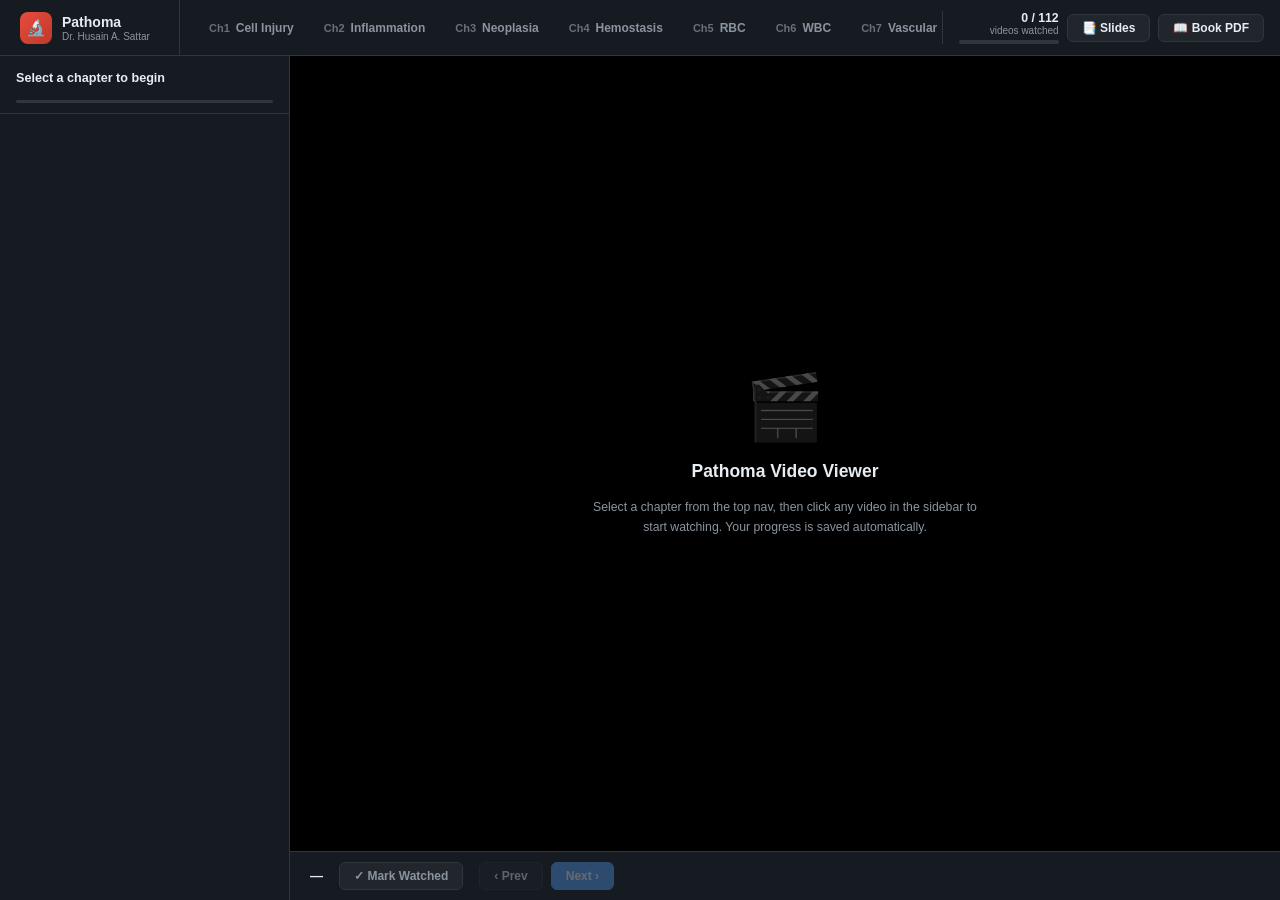
==== pathoma/index.html @ 15c4e1b8 "Add Pathoma video viewer, nav link, and full README rewrite pathoma/index.html (new): - Self-contain" ====
<!DOCTYPE html>
<html lang="en">
<head>
  <meta charset="UTF-8" />
  <meta name="viewport" content="width=device-width, initial-scale=1.0" />
  <title>Pathoma — Video Viewer</title>
  <style>
    :root {
      --bg:        #0d1117;
      --surface:   #161b22;
      --surface2:  #1c2330;
      --surface3:  #21262d;
      --border:    #30363d;
      --text:      #e6edf3;
      --muted:     #8b949e;
      --accent:    #58a6ff;
      --accent2:   #79c0ff;
      --green:     #3fb950;
      --warn:      #d29922;
      --red:       #f85149;
      --radius:    8px;
      --nav-h:     56px;
      --sidebar-w: 290px;
    }

    *, *::before, *::after { box-sizing: border-box; margin: 0; padding: 0; }
    html, body { height: 100%; background: var(--bg); color: var(--text);
      font-family: -apple-system, BlinkMacSystemFont, 'Segoe UI', sans-serif; font-size: 14px; overflow: hidden; }

    /* ── TOP NAV ──────────────────────────────────────────────────── */
    #top-nav {
      position: fixed; top: 0; left: 0; right: 0; height: var(--nav-h);
      background: var(--surface); border-bottom: 1px solid var(--border);
      display: flex; align-items: center; gap: 0; z-index: 100;
    }
    .nav-brand {
      display: flex; align-items: center; gap: 10px;
      padding: 0 20px; height: 100%; border-right: 1px solid var(--border);
      flex-shrink: 0; min-width: 180px;
    }
    .nav-brand-icon {
      width: 32px; height: 32px; border-radius: 8px;
      background: linear-gradient(135deg, #e74c3c, #c0392b);
      display: flex; align-items: center; justify-content: center; font-size: 16px;
    }
    .nav-brand-text { font-weight: 700; font-size: 1rem; color: var(--text); }
    .nav-brand-sub  { font-size: 10px; color: var(--muted); margin-top: 1px; }

    /* Chapter pills scroll area */
    .nav-chapters {
      flex: 1; display: flex; align-items: center; gap: 4px;
      overflow-x: auto; padding: 0 16px; height: 100%;
      scrollbar-width: none;
    }
    .nav-chapters::-webkit-scrollbar { display: none; }

    .ch-pill {
      display: flex; align-items: center; gap: 6px;
      padding: 5px 12px; border-radius: 6px; cursor: pointer;
      border: 1px solid transparent; white-space: nowrap; flex-shrink: 0;
      transition: background .15s, border-color .15s; background: transparent;
      color: var(--muted); font-size: 12px; font-weight: 600;
    }
    .ch-pill:hover { background: var(--surface3); color: var(--text); }
    .ch-pill.active { background: var(--accent); color: #fff; border-color: var(--accent); }
    .ch-pill.done   { color: var(--green); }
    .ch-pill.done.active { background: var(--green); color: #000; border-color: var(--green); }
    .ch-num { font-weight: 800; font-size: 11px; opacity: .7; }
    .ch-done-dot { width: 6px; height: 6px; border-radius: 50%; background: var(--green); flex-shrink: 0; }

    /* Nav right */
    .nav-right {
      display: flex; align-items: center; gap: 8px;
      padding: 0 16px; border-left: 1px solid var(--border); flex-shrink: 0;
    }
    .nav-progress-wrap { text-align: right; }
    .nav-progress-frac { font-weight: 700; color: var(--text); font-size: .875rem; }
    .nav-progress-label { font-size: 10px; color: var(--muted); }
    .nav-progress-bar-outer { width: 100px; height: 4px; background: var(--border); border-radius: 2px; margin-top: 4px; }
    .nav-progress-bar-fill  { height: 100%; border-radius: 2px; background: var(--green); transition: width .4s; }

    .btn-pdf {
      padding: 6px 14px; border-radius: 6px; border: 1px solid var(--border);
      background: var(--surface3); color: var(--text); cursor: pointer; font-size: 12px;
      font-weight: 600; text-decoration: none; white-space: nowrap;
      transition: border-color .15s, background .15s;
    }
    .btn-pdf:hover { border-color: var(--accent); background: var(--surface2); }

    /* ── MAIN LAYOUT ──────────────────────────────────────────────── */
    #main {
      display: flex; position: fixed;
      top: var(--nav-h); left: 0; right: 0; bottom: 0;
    }

    /* ── SIDEBAR ──────────────────────────────────────────────────── */
    #sidebar {
      width: var(--sidebar-w); flex-shrink: 0;
      background: var(--surface); border-right: 1px solid var(--border);
      display: flex; flex-direction: column; overflow: hidden;
    }
    .sidebar-header {
      padding: 14px 16px 10px; border-bottom: 1px solid var(--border);
    }
    .sidebar-ch-title { font-weight: 700; font-size: .9rem; color: var(--text); line-height: 1.3; margin-bottom: 6px; }
    .sidebar-ch-meta  { font-size: 11px; color: var(--muted); display: flex; align-items: center; justify-content: space-between; }
    .sidebar-ch-prog  { font-size: 11px; color: var(--green); font-weight: 600; }
    .sidebar-ch-slides { font-size: 11px; color: var(--accent); cursor: pointer; text-decoration: none; }
    .sidebar-ch-slides:hover { color: var(--accent2); }

    .sidebar-ch-progress-bar { height: 3px; background: var(--border); margin: 8px 0 0; border-radius: 2px; }
    .sidebar-ch-progress-fill { height: 100%; border-radius: 2px; background: var(--green); transition: width .3s; }

    #video-list { flex: 1; overflow-y: auto; padding: 8px 0; }
    #video-list::-webkit-scrollbar { width: 4px; }
    #video-list::-webkit-scrollbar-thumb { background: var(--border); border-radius: 2px; }

    .video-item {
      display: flex; align-items: center; gap: 10px;
      padding: 9px 16px; cursor: pointer;
      transition: background .12s; border-left: 3px solid transparent;
    }
    .video-item:hover { background: var(--surface2); }
    .video-item.playing {
      background: rgba(88,166,255,.1);
      border-left-color: var(--accent);
    }
    .video-item.watched { opacity: .65; }
    .video-item.playing.watched { opacity: 1; }

    .vi-check {
      width: 18px; height: 18px; border-radius: 50%;
      border: 2px solid var(--border); flex-shrink: 0;
      display: flex; align-items: center; justify-content: center;
      font-size: 10px; transition: all .15s; cursor: pointer;
    }
    .vi-check.done { background: var(--green); border-color: var(--green); color: #000; }
    .vi-check:hover { border-color: var(--green); }

    .vi-body { flex: 1; min-width: 0; }
    .vi-id    { font-size: 10px; color: var(--muted); font-weight: 700; margin-bottom: 1px; }
    .vi-title { font-size: .8125rem; color: var(--text); line-height: 1.3; white-space: nowrap; overflow: hidden; text-overflow: ellipsis; }
    .video-item.playing .vi-title { color: var(--accent2); font-weight: 600; }

    .vi-play {
      width: 22px; height: 22px; flex-shrink: 0;
      display: flex; align-items: center; justify-content: center;
      font-size: 10px; color: var(--muted);
    }
    .video-item.playing .vi-play { color: var(--accent); }

    /* ── VIDEO AREA ───────────────────────────────────────────────── */
    #video-area {
      flex: 1; display: flex; flex-direction: column; background: #000; overflow: hidden;
    }

    #video-player-wrap {
      flex: 1; display: flex; align-items: center; justify-content: center;
      background: #000; position: relative; min-height: 0;
    }
    #video-player {
      width: 100%; height: 100%;
      max-width: 100%; max-height: 100%;
      display: block; object-fit: contain;
    }
    #video-placeholder {
      display: flex; flex-direction: column; align-items: center; justify-content: center;
      gap: 16px; color: var(--muted); text-align: center; padding: 40px;
    }
    .placeholder-icon { font-size: 64px; opacity: .3; }
    .placeholder-title { font-size: 1.25rem; font-weight: 700; color: var(--text); }
    .placeholder-sub   { font-size: .875rem; color: var(--muted); max-width: 400px; line-height: 1.6; }

    /* Video info bar */
    #video-info-bar {
      padding: 10px 20px; background: var(--surface); border-top: 1px solid var(--border);
      display: flex; align-items: center; gap: 16px; flex-shrink: 0;
    }
    .vib-title { font-weight: 700; font-size: .9375rem; color: var(--text); flex: 1; min-width: 0; overflow: hidden; text-overflow: ellipsis; white-space: nowrap; }
    .vib-chapter { font-size: 11px; color: var(--muted); margin-top: 2px; }
    .vib-nav { display: flex; gap: 8px; flex-shrink: 0; }

    .btn-nav {
      padding: 6px 14px; border-radius: 6px; border: 1px solid var(--border);
      background: var(--surface3); color: var(--text); cursor: pointer;
      font-size: 12px; font-weight: 600; transition: all .15s;
    }
    .btn-nav:hover:not(:disabled) { border-color: var(--accent); color: var(--accent); }
    .btn-nav:disabled { opacity: .35; cursor: default; }
    .btn-nav-next { background: var(--accent); border-color: var(--accent); color: #fff; }
    .btn-nav-next:hover:not(:disabled) { background: var(--accent2); border-color: var(--accent2); color: #000; }

    .btn-mark-watched {
      padding: 6px 14px; border-radius: 6px; border: 1px solid var(--border);
      background: var(--surface3); color: var(--muted); cursor: pointer;
      font-size: 12px; font-weight: 600; transition: all .15s; flex-shrink: 0;
    }
    .btn-mark-watched:hover { border-color: var(--green); color: var(--green); }
    .btn-mark-watched.watched { background: rgba(63,185,80,.15); border-color: var(--green); color: var(--green); }

    /* ── SLIDES MODAL ─────────────────────────────────────────────── */
    #modal-overlay {
      position: fixed; inset: 0; background: rgba(0,0,0,.7);
      display: flex; align-items: center; justify-content: center;
      z-index: 200; padding: 24px;
    }
    #modal-overlay.hidden { display: none; }
    #modal-box {
      background: var(--surface); border: 1px solid var(--border);
      border-radius: 12px; width: 100%; max-width: 480px;
      overflow: hidden;
    }
    .modal-header {
      padding: 16px 20px; border-bottom: 1px solid var(--border);
      display: flex; align-items: center; justify-content: space-between;
    }
    .modal-header h3 { font-size: 1rem; font-weight: 700; }
    .modal-close { background: none; border: none; color: var(--muted); cursor: pointer; font-size: 18px; padding: 2px 8px; }
    .modal-close:hover { color: var(--text); }
    .modal-body { padding: 12px 8px; max-height: 70vh; overflow-y: auto; }
    .slide-item {
      display: flex; align-items: center; gap: 12px;
      padding: 10px 12px; border-radius: 6px; cursor: pointer;
      text-decoration: none; color: var(--text); transition: background .12s;
    }
    .slide-item:hover { background: var(--surface3); }
    .slide-icon { font-size: 20px; flex-shrink: 0; }
    .slide-name { font-size: .875rem; font-weight: 600; }
    .slide-open { font-size: 11px; color: var(--accent); margin-left: auto; flex-shrink: 0; }
  </style>
</head>
<body>

<!-- ── TOP NAV ───────────────────────────────────────────────────── -->
<nav id="top-nav">
  <div class="nav-brand">
    <div class="nav-brand-icon">🔬</div>
    <div>
      <div class="nav-brand-text">Pathoma</div>
      <div class="nav-brand-sub">Dr. Husain A. Sattar</div>
    </div>
  </div>

  <div class="nav-chapters" id="nav-chapters">
    <!-- Filled by JS -->
  </div>

  <div class="nav-right">
    <div class="nav-progress-wrap">
      <div class="nav-progress-frac" id="nav-frac">0 / 117</div>
      <div class="nav-progress-label">videos watched</div>
      <div class="nav-progress-bar-outer">
        <div class="nav-progress-bar-fill" id="nav-prog-fill" style="width:0%"></div>
      </div>
    </div>
    <button class="btn-pdf" id="btn-slides-lib">📑 Slides</button>
    <a class="btn-pdf" href="Pathoma.pdf" target="_blank">📖 Book PDF</a>
  </div>
</nav>

<!-- ── MAIN ──────────────────────────────────────────────────────── -->
<div id="main">

  <!-- Sidebar -->
  <aside id="sidebar">
    <div class="sidebar-header">
      <div class="sidebar-ch-title" id="sb-ch-title">Select a chapter to begin</div>
      <div class="sidebar-ch-meta">
        <span class="sidebar-ch-prog" id="sb-ch-prog"></span>
        <a class="sidebar-ch-slides" id="sb-ch-slides" href="#" style="display:none">📑 Chapter Slides</a>
      </div>
      <div class="sidebar-ch-progress-bar">
        <div class="sidebar-ch-progress-fill" id="sb-ch-prog-fill" style="width:0%"></div>
      </div>
    </div>
    <div id="video-list"></div>
  </aside>

  <!-- Video area -->
  <div id="video-area">
    <div id="video-player-wrap">
      <div id="video-placeholder">
        <div class="placeholder-icon">🎬</div>
        <div class="placeholder-title">Pathoma Video Viewer</div>
        <div class="placeholder-sub">Select a chapter from the top nav, then click any video in the sidebar to start watching. Your progress is saved automatically.</div>
      </div>
      <video id="video-player" controls style="display:none"></video>
    </div>

    <div id="video-info-bar">
      <div>
        <div class="vib-title" id="vib-title">—</div>
        <div class="vib-chapter" id="vib-chapter"></div>
      </div>
      <button class="btn-mark-watched" id="btn-watched">✓ Mark Watched</button>
      <div class="vib-nav">
        <button class="btn-nav" id="btn-prev" disabled>‹ Prev</button>
        <button class="btn-nav btn-nav-next" id="btn-next" disabled>Next ›</button>
      </div>
    </div>
  </div>

</div>

<!-- ── SLIDES MODAL ───────────────────────────────────────────────── -->
<div id="modal-overlay" class="hidden">
  <div id="modal-box">
    <div class="modal-header">
      <h3>📑 Chapter Slide PDFs</h3>
      <button class="modal-close" id="modal-close">✕</button>
    </div>
    <div class="modal-body" id="modal-body"></div>
  </div>
</div>

<script>
/* ── Chapter / video data ─────────────────────────────────────────── */
const CHAPTERS = [
  {
    num: 1,
    folder: '01. Growth Adaptations, Cellular Injury, and Cell Death',
    title: 'Cell Injury & Adaptations',
    short: 'Cell Injury',
    slides: 'Slides/Chapter 1 Cell Injury.pdf',
    videos: [
      { id:'1.1', title:'Growth Adaptations' },
      { id:'1.2', title:'Cellular Injury' },
      { id:'1.3', title:'Cell Death' },
      { id:'1.4', title:'Free Radical Injury' },
      { id:'1.5', title:'Amyloidosis' },
    ]
  },
  {
    num: 2,
    folder: '02. Inflammation, Inflammatory Disorders, and Healing',
    title: 'Inflammation & Healing',
    short: 'Inflammation',
    slides: 'Slides/Chapter 2 Inflammation and Repair.pdf',
    videos: [
      { id:'2.1a', title:'Acute Inflammation' },
      { id:'2.1b', title:'Acute Inflammation (cont.)' },
      { id:'2.1c', title:'Acute Inflammation (cont.)' },
      { id:'2.2',  title:'Chronic Inflammation' },
      { id:'2.3',  title:'Primary Immunodeficiency' },
      { id:'2.4a', title:'Autoimmune Disorders' },
      { id:'2.4b', title:'Autoimmune Disorders (cont.)' },
      { id:'2.5',  title:'Wound Healing' },
    ]
  },
  {
    num: 3,
    folder: '03. Principles of Neoplasia',
    title: 'Principles of Neoplasia',
    short: 'Neoplasia',
    slides: 'Slides/Chapter 4 Neoplasia.pdf',
    videos: [
      { id:'3.1',  title:'Neoplasia' },
      { id:'3.2a', title:'Carcinogenesis' },
      { id:'3.2b', title:'Carcinogenesis (cont.)' },
      { id:'3.2c', title:'Carcinogenesis (cont.)' },
      { id:'3.3',  title:'Tumor Progression' },
      { id:'3.4',  title:'Clinical Characteristics' },
    ]
  },
  {
    num: 4,
    folder: '04 - Hemostasis and Related Disorders',
    title: 'Hemostasis & Disorders',
    short: 'Hemostasis',
    slides: 'Slides/Chapter 8 Hemodynamics.pdf',
    videos: [
      { id:'4.1', title:'Primary Hemostasis' },
      { id:'4.2', title:'Secondary Hemostasis' },
      { id:'4.3', title:'Other Disorders' },
      { id:'4.4', title:'Thrombosis' },
      { id:'4.5', title:'Embolism' },
    ]
  },
  {
    num: 5,
    folder: '05. Red Blood Cell Disorders',
    title: 'Red Blood Cell Disorders',
    short: 'RBC',
    slides: 'Slides/Chapter 12 Hematopathology.pdf',
    videos: [
      { id:'5.1',  title:'Anemia' },
      { id:'5.2a', title:'Microcytic Anemias' },
      { id:'5.2b', title:'Microcytic Anemias (cont.)' },
      { id:'5.2c', title:'Microcytic Anemias (cont.)' },
      { id:'5.3',  title:'Macrocytic Anemia' },
      { id:'5.4',  title:'Normocytic Anemia' },
      { id:'5.5',  title:'Normocytic — Extravascular Hemolysis' },
      { id:'5.6-5.7', title:'Normocytic — Intravascular / Underproduction' },
    ]
  },
  {
    num: 6,
    folder: '06. White Blood Cell Disorders',
    title: 'White Blood Cell Disorders',
    short: 'WBC',
    slides: 'Slides/Chapter 12 Hematopathology.pdf',
    videos: [
      { id:'6.1',   title:'Leukopenia & Leukocytosis' },
      { id:'6.2',   title:'Acute Leukemia' },
      { id:'6.3',   title:'Chronic Leukemia' },
      { id:'6.4',   title:'Myeloproliferative Disorders' },
      { id:'6.5-6.7', title:'LAD, Lymphoma & Hodgkin Lymphoma' },
      { id:'6.8-6.9', title:'Plasma Cell Disorders' },
    ]
  },
  {
    num: 7,
    folder: '07. Vascular Pathology',
    title: 'Vascular Pathology',
    short: 'Vascular',
    slides: 'Slides/Chapter 9 Vascular Pathology.pdf',
    videos: [
      { id:'7.1', title:'Vasculitis' },
      { id:'7.2', title:'Hypertension' },
      { id:'7.3', title:'Atherosclerosis' },
      { id:'7.4', title:'Aortic Dissection & Aneurysm' },
      { id:'7.5', title:'Vascular Tumors' },
    ]
  },
  {
    num: 8,
    folder: '08. Cardiac Pathology',
    title: 'Cardiac Pathology',
    short: 'Cardiac',
    slides: 'Slides/Chapter 10 Cardiac Pathology.pdf',
    videos: [
      { id:'8.1',   title:'Ischemic Heart Disease' },
      { id:'8.2',   title:'Congestive Heart Failure' },
      { id:'8.3',   title:'Congenital Defects' },
      { id:'8.4',   title:'Valvular Disorders' },
      { id:'8.5',   title:'Endocarditis' },
      { id:'8.6-8.7', title:'Cardiomyopathy & Cardiac Tumors' },
    ]
  },
  {
    num: 9,
    folder: '09. Respiratory Tract Pathology',
    title: 'Respiratory Tract',
    short: 'Respiratory',
    slides: 'Slides/Chapter 13 Pulmonar Pathology.pdf',
    videos: [
      { id:'9.1-9.2', title:'Nasopharynx & Larynx' },
      { id:'9.3',    title:'Pulmonary Infections' },
      { id:'9.4',    title:'COPD' },
      { id:'9.5',    title:'Restrictive Diseases' },
      { id:'9.6-9.7', title:'Pulmonary HTN & Respiratory Distress' },
      { id:'9.8',    title:'Lung Cancer' },
      { id:'9.9',    title:'Pleura' },
    ]
  },
  {
    num: 10,
    folder: '10. Gastrointestinal Pathology',
    title: 'Gastrointestinal Pathology',
    short: 'GI',
    slides: 'Slides/Chapter 14 Gastrointestinal Pathology.pdf',
    videos: [
      { id:'10.1',   title:'Oral Cavity' },
      { id:'10.2',   title:'Salivary Gland' },
      { id:'10.3',   title:'Esophagus' },
      { id:'10.4',   title:'Stomach' },
      { id:'10.5',   title:'Small Bowel' },
      { id:'10.6-10.7', title:'Appendix & Inflammatory Bowel Disease' },
      { id:'10.8a',  title:'Colon' },
      { id:'10.8b',  title:'Colorectal Carcinoma' },
    ]
  },
  {
    num: 11,
    folder: '11. Exocrine Pancreas, Gallbladder, and Liver Pathology',
    title: 'Pancreas, Gallbladder & Liver',
    short: 'Liver / GI',
    slides: 'Slides/Chapter 15 Liver, Gallbladder and Pancreas.pdf',
    videos: [
      { id:'11.1',  title:'Exocrine Pancreas' },
      { id:'11.2',  title:'Gallbladder & Biliary Tract' },
      { id:'11.3a', title:'Liver' },
      { id:'11.3b', title:'Liver (cont.)' },
      { id:'11.3c', title:'Liver (cont.)' },
    ]
  },
  {
    num: 12,
    folder: '12. Kidney and Urinary Tract Pathology',
    title: 'Kidney & Urinary Tract',
    short: 'Renal',
    slides: 'Slides/Chapter 16 Kidney and Bladder.pdf',
    videos: [
      { id:'12.1',     title:'Congenital' },
      { id:'12.2',     title:'Acute Renal Failure' },
      { id:'12.3',     title:'Nephrotic Syndrome' },
      { id:'12.4',     title:'Nephritic Syndrome' },
      { id:'12.5-12.7', title:'UTI, Nephrolithiasis & Chronic Renal Failure' },
      { id:'12.8',     title:'Renal Neoplasia' },
      { id:'12.9',     title:'Lower Urinary Tract Carcinoma' },
    ]
  },
  {
    num: 13,
    folder: '13. Female Genital System and Gestational Pathology',
    title: 'Female Genital & Gestational',
    short: 'Female GU',
    slides: 'Slides/Chapter 17 Reproductive Tract.pdf',
    videos: [
      { id:'13.1', title:'Vulva' },
      { id:'13.2', title:'Vagina' },
      { id:'13.3', title:'Cervix' },
      { id:'13.4', title:'Endometrium & Myometrium' },
      { id:'13.5', title:'Ovary' },
      { id:'13.6', title:'Ovarian Tumors' },
      { id:'13.7', title:'Gestational Pathology' },
    ]
  },
  {
    num: 14,
    folder: '14. Male Genital System Pathology',
    title: 'Male Genital System',
    short: 'Male GU',
    slides: 'Slides/Chapter 17 Reproductive Tract.pdf',
    videos: [
      { id:'14.1', title:'Penis' },
      { id:'14.2', title:'Testicle' },
      { id:'14.3', title:'Testicular Tumors' },
      { id:'14.4', title:'Prostate' },
    ]
  },
  {
    num: 15,
    folder: '15. Endocrine Pathology',
    title: 'Endocrine Pathology',
    short: 'Endocrine',
    slides: 'Slides/Chapter 18 Endocrine Pathology.pdf',
    videos: [
      { id:'15.1-15.2', title:'Anterior & Posterior Pituitary' },
      { id:'15.3-15.7', title:'Thyroid Gland' },
      { id:'15.8',      title:'Parathyroid Gland' },
      { id:'15.9',      title:'Endocrine Pancreas' },
      { id:'15.10-15.11', title:'Adrenal Cortex & Medulla' },
    ]
  },
  {
    num: 16,
    folder: '16. Breast Pathology',
    title: 'Breast Pathology',
    short: 'Breast',
    slides: null,
    videos: [
      { id:'16.1', title:'Introduction' },
      { id:'16.2', title:'Inflammatory Conditions' },
      { id:'16.3', title:'Benign Tumors & Fibrocystic Changes' },
      { id:'16.4', title:'Breast Cancer' },
    ]
  },
  {
    num: 17,
    folder: '17. Central Nervous System Pathology',
    title: 'CNS Pathology',
    short: 'CNS',
    slides: 'Slides/Chapter 11 Neuropathology.pdf',
    videos: [
      { id:'17.1',   title:'Developmental Anomalies' },
      { id:'17.2',   title:'Spinal Cord Lesions' },
      { id:'17.3',   title:'Meningitis' },
      { id:'17.4',   title:'Cerebrovascular Disease' },
      { id:'17.5-17.6', title:'Trauma & Demyelinating Disorders' },
      { id:'17.7',   title:'Dementia & Degenerative Disorders' },
      { id:'17.8',   title:'CNS Tumors' },
    ]
  },
  {
    num: 18,
    folder: '18. Musculoskeletal Pathology',
    title: 'Musculoskeletal Pathology',
    short: 'MSK',
    slides: 'Slides/Chapter 19 Pathology of the Bones and Joints.pdf',
    videos: [
      { id:'18.1', title:'Skeletal System' },
      { id:'18.2', title:'Bone Tumors' },
      { id:'18.3', title:'Joints' },
      { id:'18.4', title:'Skeletal Muscle' },
    ]
  },
  {
    num: 19,
    folder: '19. Skin Pathology',
    title: 'Skin Pathology',
    short: 'Skin',
    slides: 'Slides/Chapter 20 Dermopathology.pdf',
    videos: [
      { id:'19.1', title:'Inflammatory Dermatoses' },
      { id:'19.2', title:'Blistering Dermatoses' },
      { id:'19.3', title:'Epithelial Tumors' },
      { id:'19.4', title:'Disorders of Pigmentation & Melanocytes' },
      { id:'19.5', title:'Infectious Disorders' },
    ]
  },
];

const ALL_SLIDES = [
  'Chapter 1 Cell Injury.pdf',
  'Chapter 2 Inflammation and Repair.pdf',
  'Chapter 3 Pathology of the Immune System.pdf',
  'Chapter 4 Neoplasia.pdf',
  'Chapter 5 Enviromental and Nutritional Pathology.pdf',
  'Chapter 6 Genetic Disorders.pdf',
  'Chapter 7 Pediatric Pathology.pdf',
  'Chapter 8 Hemodynamics.pdf',
  'Chapter 9 Vascular Pathology.pdf',
  'Chapter 10 Cardiac Pathology.pdf',
  'Chapter 11 Neuropathology.pdf',
  'Chapter 12 Hematopathology.pdf',
  'Chapter 13 Pulmonar Pathology.pdf',
  'Chapter 14 Gastrointestinal Pathology.pdf',
  'Chapter 15 Liver, Gallbladder and Pancreas.pdf',
  'Chapter 16 Kidney and Bladder.pdf',
  'Chapter 17 Reproductive Tract.pdf',
  'Chapter 18 Endocrine Pathology.pdf',
  'Chapter 19 Pathology of the Bones and Joints.pdf',
  'Chapter 20 Dermopathology.pdf',
];

const TOTAL_VIDEOS = CHAPTERS.reduce((s, c) => s + c.videos.length, 0);

/* ── Build flat video index for prev/next nav ─────────────────────── */
const FLAT = []; // [{chIdx, vIdx, chapter, video}]
CHAPTERS.forEach((ch, ci) => {
  ch.videos.forEach((v, vi) => FLAT.push({ ci, vi, chapter: ch, video: v }));
});

/* ── State ────────────────────────────────────────────────────────── */
const LS_KEY = 'pathoma_progress';
let watched = {};    // key: `${chNum}.${vid.id}` → true
let activeCh  = null;  // chapter index
let activeFlat = null; // index into FLAT

function _vidKey(ch, vid) { return `${ch.num}.${vid.id}`; }
function _isWatched(ch, vid) { return !!watched[_vidKey(ch, vid)]; }
function _setWatched(ch, vid, val) {
  watched[_vidKey(ch, vid)] = val;
  localStorage.setItem(LS_KEY, JSON.stringify(watched));
}
function _loadWatched() {
  try { watched = JSON.parse(localStorage.getItem(LS_KEY) || '{}'); } catch(e) { watched = {}; }
}

/* ── Path builder ─────────────────────────────────────────────────── */
function _videoPath(ch, vid) {
  // Build path segments, encode each separately so spaces become %20
  const folder = encodeURIComponent(ch.folder);
  const filename = encodeURIComponent(vid.id + ' ' + _rawFilename(ch, vid));
  return folder + '/' + filename + '.mp4';
}

function _rawFilename(ch, vid) {
  // The actual filename on disk = `{id} {title}.mp4` with original spacing
  // Map known compound IDs back to original filenames
  const overrides = {
    '5.6-5.7':   '5.6 _ 5.7 Normocytic Anemias with Intravascular Hemolysis _ Anemia due to Underproduction',
    '6.5-6.7':   '6.5-6.7 LAD, Lymphoma, Hodgkin Lymphoma',
    '6.8-6.9':   '6.8-6.9 Plasma Cell Disorders',
    '8.6-8.7':   '8.6 _ 8.7 Cardiomyopathy _ Cardiac Tumors',
    '9.1-9.2':   '9.1 _ 9.2 Nasopharynx _ Larynx',
    '9.6-9.7':   '9.6 _ 9.7 Pulmonary Hypertension _ Respiratory Distress Syndromes',
    '10.6-10.7': '10.6 _ 10.7 Appendix _ Inflammatory Bowel Disease',
    '12.5-12.7': '12.5 _ 12.6 _ 12.7 Urinary Tract Infection _ Nephrolithiasis _ Chronic Renal Failure',
    '15.1-15.2': '15.1 _ 15.2 Anterior Pituitary Gland _ Posterior Pituitary Gland',
    '15.3-15.7': '15.3_15.7 Thyroid Gland',
    '15.10-15.11':'15.10 _ 15.11 Adrenal Cortex _ Adrenal Medulla',
    '17.5-17.6': '17.5 _ 17.6 Trauma _ Demyelinating Disorders',
  };
  if (overrides[vid.id]) return overrides[vid.id];
  return null; // use default below
}

function _buildVideoSrc(ch, vid) {
  const raw = _rawFilename(ch, vid);
  if (raw) {
    return encodeURIComponent(ch.folder) + '/' + encodeURIComponent(raw) + '.mp4';
  }
  return encodeURIComponent(ch.folder) + '/' + encodeURIComponent(vid.id + ' ' + vid.title) + '.mp4';
}

/* ── Render nav pills ─────────────────────────────────────────────── */
function renderNav() {
  const container = document.getElementById('nav-chapters');
  container.innerHTML = CHAPTERS.map((ch, i) => {
    const watched_count = ch.videos.filter(v => _isWatched(ch, v)).length;
    const done = watched_count === ch.videos.length;
    const active = activeCh === i;
    return `<button class="ch-pill ${active ? 'active' : ''} ${done ? 'done' : ''}" data-chi="${i}">
      <span class="ch-num">Ch${ch.num}</span>
      ${ch.short}
      ${done ? '<span class="ch-done-dot"></span>' : ''}
    </button>`;
  }).join('');

  container.querySelectorAll('.ch-pill').forEach(btn => {
    btn.addEventListener('click', () => selectChapter(parseInt(btn.dataset.chi)));
  });
}

/* ── Render sidebar video list ────────────────────────────────────── */
function renderSidebar() {
  if (activeCh === null) return;
  const ch = CHAPTERS[activeCh];
  const done = ch.videos.filter(v => _isWatched(ch, v)).length;
  const pct  = Math.round((done / ch.videos.length) * 100);

  document.getElementById('sb-ch-title').textContent = ch.title;
  document.getElementById('sb-ch-prog').textContent = `${done} / ${ch.videos.length} watched`;
  document.getElementById('sb-ch-prog-fill').style.width = pct + '%';

  const slidesLink = document.getElementById('sb-ch-slides');
  if (ch.slides) {
    slidesLink.style.display = '';
    slidesLink.href = ch.slides;
    slidesLink.target = '_blank';
  } else {
    slidesLink.style.display = 'none';
  }

  const list = document.getElementById('video-list');
  list.innerHTML = ch.videos.map((v, vi) => {
    const flatIdx = FLAT.findIndex(f => f.ci === activeCh && f.vi === vi);
    const isPlaying = activeFlat === flatIdx;
    const isDone = _isWatched(ch, v);
    return `<div class="video-item ${isPlaying ? 'playing' : ''} ${isDone ? 'watched' : ''}" data-flat="${flatIdx}">
      <div class="vi-check ${isDone ? 'done' : ''}" data-flat="${flatIdx}" title="${isDone ? 'Mark unwatched' : 'Mark watched'}">
        ${isDone ? '✓' : ''}
      </div>
      <div class="vi-body">
        <div class="vi-id">${v.id}</div>
        <div class="vi-title">${v.title}</div>
      </div>
      <div class="vi-play">${isPlaying ? '▶' : ''}</div>
    </div>`;
  }).join('');

  list.querySelectorAll('.video-item').forEach(el => {
    el.addEventListener('click', (e) => {
      if (e.target.closest('.vi-check')) return;
      playVideo(parseInt(el.dataset.flat));
    });
  });
  list.querySelectorAll('.vi-check').forEach(el => {
    el.addEventListener('click', (e) => {
      e.stopPropagation();
      const fi = parseInt(el.dataset.flat);
      const { chapter, video } = FLAT[fi];
      _setWatched(chapter, video, !_isWatched(chapter, video));
      renderAll();
    });
  });
}

/* ── Render global progress ───────────────────────────────────────── */
function renderProgress() {
  const done = FLAT.filter(f => _isWatched(f.chapter, f.video)).length;
  const pct  = Math.round((done / TOTAL_VIDEOS) * 100);
  document.getElementById('nav-frac').textContent = `${done} / ${TOTAL_VIDEOS}`;
  document.getElementById('nav-prog-fill').style.width = pct + '%';
}

function renderAll() {
  renderNav();
  renderSidebar();
  renderProgress();
  renderInfoBar();
}

/* ── Select chapter ───────────────────────────────────────────────── */
function selectChapter(chi) {
  activeCh = chi;
  renderAll();
  // Scroll the selected pill into view
  const pill = document.querySelectorAll('.ch-pill')[chi];
  if (pill) pill.scrollIntoView({ behavior: 'smooth', block: 'nearest', inline: 'center' });
}

/* ── Play video ───────────────────────────────────────────────────── */
function playVideo(flatIdx) {
  if (flatIdx < 0 || flatIdx >= FLAT.length) return;
  const { ci, chapter, video } = FLAT[flatIdx];

  activeCh   = ci;
  activeFlat = flatIdx;

  const player = document.getElementById('video-player');
  const placeholder = document.getElementById('video-placeholder');

  const src = _buildVideoSrc(chapter, video);
  player.src = src;
  player.style.display = 'block';
  placeholder.style.display = 'none';
  player.play().catch(() => {});

  // Auto-mark watched when 80% through
  player.ontimeupdate = () => {
    if (player.duration && player.currentTime / player.duration > 0.8) {
      if (!_isWatched(chapter, video)) {
        _setWatched(chapter, video, true);
        renderAll();
      }
    }
  };

  // Auto-advance
  player.onended = () => {
    _setWatched(chapter, video, true);
    const next = flatIdx + 1;
    if (next < FLAT.length && FLAT[next].ci === ci) {
      setTimeout(() => playVideo(next), 800);
    } else {
      renderAll();
    }
  };

  renderAll();

  // Scroll active video into view in sidebar
  setTimeout(() => {
    const active = document.querySelector('.video-item.playing');
    if (active) active.scrollIntoView({ behavior: 'smooth', block: 'nearest' });
  }, 50);
}

/* ── Info bar ─────────────────────────────────────────────────────── */
function renderInfoBar() {
  if (activeFlat === null) return;
  const { chapter, video } = FLAT[activeFlat];
  document.getElementById('vib-title').textContent = video.id + '  ' + video.title;
  document.getElementById('vib-chapter').textContent = 'Chapter ' + chapter.num + ' · ' + chapter.title;

  const btnW = document.getElementById('btn-watched');
  const isW  = _isWatched(chapter, video);
  btnW.textContent = isW ? '✓ Watched' : '✓ Mark Watched';
  btnW.classList.toggle('watched', isW);

  document.getElementById('btn-prev').disabled = activeFlat === 0;
  document.getElementById('btn-next').disabled = activeFlat === FLAT.length - 1;
}

/* ── Slides modal ─────────────────────────────────────────────────── */
function openSlidesModal() {
  const body = document.getElementById('modal-body');
  body.innerHTML = ALL_SLIDES.map(s => `
    <a class="slide-item" href="Slides/${encodeURIComponent(s)}" target="_blank">
      <span class="slide-icon">📄</span>
      <span class="slide-name">${s.replace('.pdf', '')}</span>
      <span class="slide-open">Open →</span>
    </a>
  `).join('');
  document.getElementById('modal-overlay').classList.remove('hidden');
}

/* ── Event bindings ───────────────────────────────────────────────── */
document.getElementById('btn-prev').addEventListener('click', () => {
  if (activeFlat > 0) playVideo(activeFlat - 1);
});
document.getElementById('btn-next').addEventListener('click', () => {
  if (activeFlat < FLAT.length - 1) playVideo(activeFlat + 1);
});
document.getElementById('btn-watched').addEventListener('click', () => {
  if (activeFlat === null) return;
  const { chapter, video } = FLAT[activeFlat];
  _setWatched(chapter, video, !_isWatched(chapter, video));
  renderAll();
});

document.getElementById('btn-slides-lib').addEventListener('click', openSlidesModal);
document.getElementById('modal-close').addEventListener('click', () => {
  document.getElementById('modal-overlay').classList.add('hidden');
});
document.getElementById('modal-overlay').addEventListener('click', (e) => {
  if (e.target === document.getElementById('modal-overlay')) {
    document.getElementById('modal-overlay').classList.add('hidden');
  }
});

// Keyboard shortcuts
document.addEventListener('keydown', (e) => {
  if (e.target.tagName === 'INPUT' || e.target.tagName === 'TEXTAREA') return;
  if (e.key === 'ArrowRight' || e.key === 'n') {
    if (activeFlat !== null && activeFlat < FLAT.length - 1) playVideo(activeFlat + 1);
  } else if (e.key === 'ArrowLeft' || e.key === 'p') {
    if (activeFlat !== null && activeFlat > 0) playVideo(activeFlat - 1);
  } else if (e.key === 'w') {
    if (activeFlat !== null) {
      const { chapter, video } = FLAT[activeFlat];
      _setWatched(chapter, video, !_isWatched(chapter, video));
      renderAll();
    }
  } else if (e.key === 'Escape') {
    document.getElementById('modal-overlay').classList.add('hidden');
  }
});

/* ── Init ─────────────────────────────────────────────────────────── */
_loadWatched();
renderNav();
renderProgress();
</script>
</body>
</html>
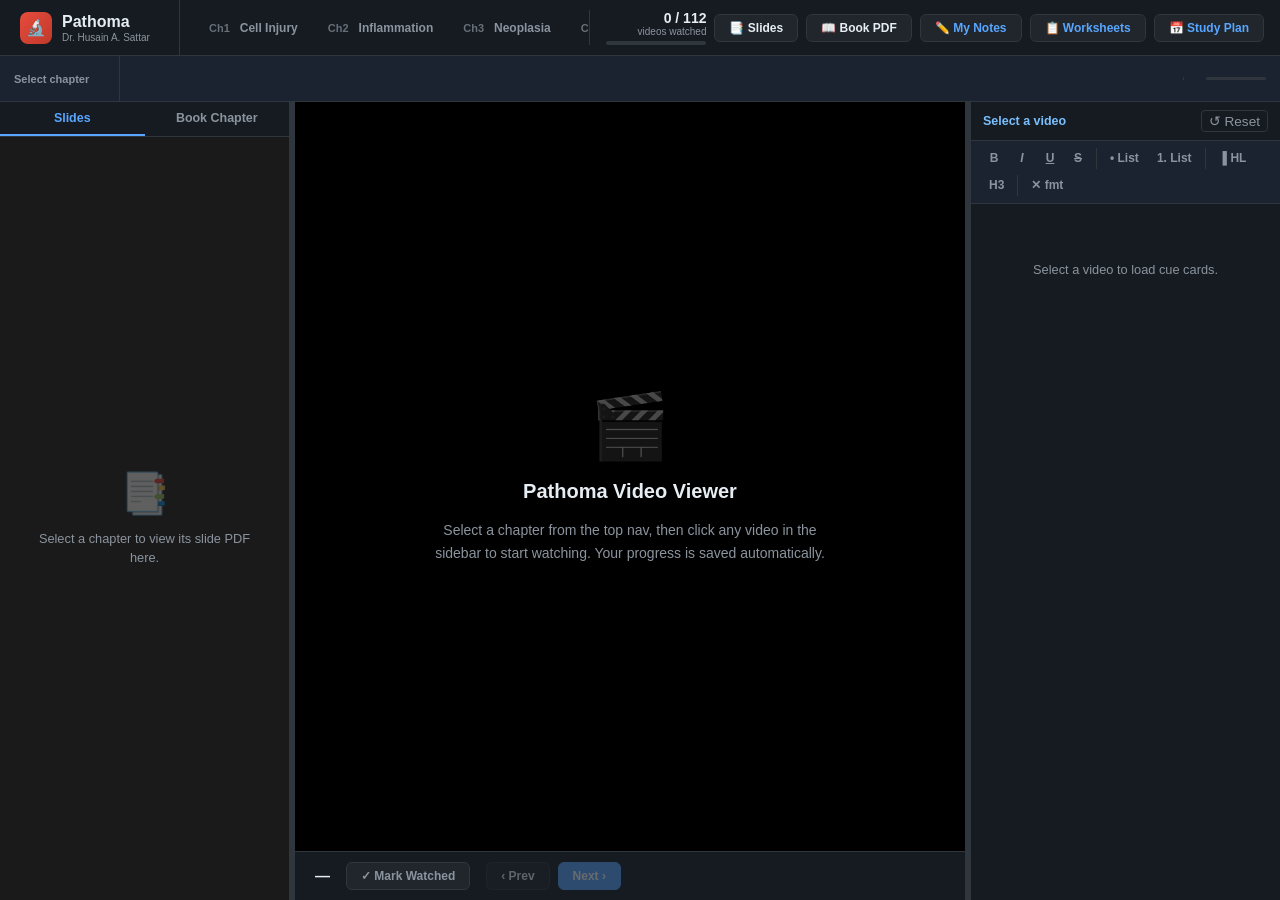
==== commit c5de9a73: "Add NBME PDF links to Study Plan weeks 4/6/7 and gitignore NBME folder Co-Authored-By: Claude Sonnet" ====
--- a/pathoma/index.html
+++ b/pathoma/index.html
@@ -20,12 +20,14 @@
       --red:       #f85149;
       --radius:    8px;
       --nav-h:     56px;
+      --subnav-h:  46px;
       --sidebar-w: 290px;
+      --cue-w:     310px;
     }
 
     *, *::before, *::after { box-sizing: border-box; margin: 0; padding: 0; }
     html, body { height: 100%; background: var(--bg); color: var(--text);
-      font-family: -apple-system, BlinkMacSystemFont, 'Segoe UI', sans-serif; font-size: 14px; overflow: hidden; }
+      font-family: -apple-system, BlinkMacSystemFont, 'Segoe UI', sans-serif; font-size: 1.0rem; overflow: hidden; }
 
     /* ── TOP NAV ──────────────────────────────────────────────────── */
     #top-nav {
@@ -65,7 +67,7 @@
     .ch-pill.active { background: var(--accent); color: #fff; border-color: var(--accent); }
     .ch-pill.done   { color: var(--green); }
     .ch-pill.done.active { background: var(--green); color: #000; border-color: var(--green); }
-    .ch-num { font-weight: 800; font-size: 11px; opacity: .7; }
+    .ch-num { font-weight: 800; font-size: 11px; opacity: .7; margin-right: 4px; }
     .ch-done-dot { width: 6px; height: 6px; border-radius: 50%; background: var(--green); flex-shrink: 0; }
 
     /* Nav right */
@@ -87,67 +89,306 @@
     }
     .btn-pdf:hover { border-color: var(--accent); background: var(--surface2); }
 
+    /* ── SUB-CHAPTER BAR ─────────────────────────────────────────── */
+    #sub-nav {
+      position: fixed; top: var(--nav-h); left: 0; right: 0;
+      height: var(--subnav-h); z-index: 90;
+      background: var(--surface2); border-bottom: 1px solid var(--border);
+      display: flex; align-items: center; gap: 0;
+    }
+    .subnav-label {
+      padding: 0 14px; border-right: 1px solid var(--border);
+      font-size: 11px; font-weight: 700; color: var(--muted);
+      white-space: nowrap; flex-shrink: 0; height: 100%;
+      display: flex; align-items: center; gap: 5px; min-width: 120px;
+    }
+    .subnav-label span { color: var(--accent2); }
+    .subnav-pills {
+      flex: 1; display: flex; align-items: center; gap: 4px;
+      overflow-x: auto; padding: 0 12px; height: 100%;
+      scrollbar-width: none;
+    }
+    .subnav-pills::-webkit-scrollbar { display: none; }
+    .sub-pill {
+      display: flex; align-items: center; gap: 5px;
+      padding: 4px 10px; border-radius: 5px; cursor: pointer;
+      border: 1px solid transparent; white-space: nowrap; flex-shrink: 0;
+      transition: background .12s, border-color .12s;
+      background: transparent; color: var(--muted);
+      font-size: 11px; font-weight: 600;
+    }
+    .sub-pill:hover { background: var(--surface3); color: var(--text); }
+    .sub-pill.active {
+      background: rgba(88,166,255,.15); border-color: var(--accent);
+      color: var(--accent2);
+    }
+    .sub-pill-id { font-weight: 800; font-size: 10px; opacity: .75; }
+    .sub-pill-dot {
+      width: 5px; height: 5px; border-radius: 50%;
+      background: var(--green); flex-shrink: 0;
+    }
+    .subnav-prog {
+      padding: 0 14px; border-left: 1px solid var(--border);
+      font-size: 11px; color: var(--muted); white-space: nowrap;
+      flex-shrink: 0; display: flex; align-items: center; gap: 8px;
+    }
+    .subnav-prog-frac { font-weight: 700; color: var(--green); }
+    .subnav-prog-bar { width: 60px; height: 3px; background: var(--border); border-radius: 2px; }
+    .subnav-prog-fill { height: 100%; border-radius: 2px; background: var(--green); transition: width .3s; }
+
     /* ── MAIN LAYOUT ──────────────────────────────────────────────── */
     #main {
       display: flex; position: fixed;
-      top: var(--nav-h); left: 0; right: 0; bottom: 0;
-    }
-
-    /* ── SIDEBAR ──────────────────────────────────────────────────── */
+      top: calc(var(--nav-h) + var(--subnav-h)); left: 0; right: 0; bottom: 0;
+    }
+
+    /* ── DRAG HANDLES ─────────────────────────────────────────────── */
+    .drag-handle {
+      width: 5px; flex-shrink: 0; cursor: col-resize;
+      background: var(--border); position: relative; z-index: 10;
+      transition: background .15s;
+    }
+    .drag-handle:hover, .drag-handle.dragging { background: var(--accent); }
+    .drag-handle::after {
+      content: ''; position: absolute; inset: 0 -4px;
+    }
+
+    /* ── SIDEBAR — Slides viewer ──────────────────────────────────── */
     #sidebar {
-      width: var(--sidebar-w); flex-shrink: 0;
+      width: var(--sidebar-w); flex-shrink: 0; min-width: 0;
       background: var(--surface); border-right: 1px solid var(--border);
       display: flex; flex-direction: column; overflow: hidden;
     }
-    .sidebar-header {
-      padding: 14px 16px 10px; border-bottom: 1px solid var(--border);
-    }
-    .sidebar-ch-title { font-weight: 700; font-size: .9rem; color: var(--text); line-height: 1.3; margin-bottom: 6px; }
-    .sidebar-ch-meta  { font-size: 11px; color: var(--muted); display: flex; align-items: center; justify-content: space-between; }
-    .sidebar-ch-prog  { font-size: 11px; color: var(--green); font-weight: 600; }
-    .sidebar-ch-slides { font-size: 11px; color: var(--accent); cursor: pointer; text-decoration: none; }
-    .sidebar-ch-slides:hover { color: var(--accent2); }
-
-    .sidebar-ch-progress-bar { height: 3px; background: var(--border); margin: 8px 0 0; border-radius: 2px; }
-    .sidebar-ch-progress-fill { height: 100%; border-radius: 2px; background: var(--green); transition: width .3s; }
-
-    #video-list { flex: 1; overflow-y: auto; padding: 8px 0; }
-    #video-list::-webkit-scrollbar { width: 4px; }
-    #video-list::-webkit-scrollbar-thumb { background: var(--border); border-radius: 2px; }
-
-    .video-item {
+    .sb-tabs {
+      display: flex; align-items: center; border-bottom: 1px solid var(--border);
+      flex-shrink: 0; min-width: 0; overflow: hidden; gap: 0;
+    }
+    .sb-tab {
+      flex: 1; padding: 9px 8px; font-size: .78rem; font-weight: 600;
+      background: none; border: none; border-bottom: 2px solid transparent;
+      color: var(--muted); cursor: pointer; white-space: nowrap; transition: color .15s, border-color .15s;
+    }
+    .sb-tab.active { color: var(--accent); border-bottom-color: var(--accent); }
+    .sb-tab:hover:not(.active) { color: var(--text); }
+    .btn-slides-open {
+      padding: 3px 10px; border-radius: 5px; border: 1px solid var(--border);
+      background: var(--surface3); color: var(--accent); font-size: 11px;
+      font-weight: 600; text-decoration: none; white-space: nowrap; flex-shrink: 0;
+      margin: 0 8px; transition: border-color .15s;
+    }
+    .btn-slides-open:hover { border-color: var(--accent); }
+    .sb-pane { flex: 1; display: flex; flex-direction: column; overflow: hidden; min-width: 0; background: #1a1a1a; }
+    #slides-frame-wrap, #book-frame-wrap { flex: 1; background: #1a1a1a; overflow: hidden; position: relative; min-width: 0; display: flex; flex-direction: column; }
+    #slides-iframe, #book-iframe {
+      width: 100%; height: 100%; min-width: 0; border: none; display: block; flex: 1;
+    }
+    .slides-placeholder {
+      display: flex; flex-direction: column; align-items: center; justify-content: center;
+      height: 100%; gap: 12px; color: var(--muted); padding: 24px; text-align: center;
+    }
+    .slides-placeholder-icon { font-size: 40px; opacity: .3; }
+    .slides-placeholder-text { font-size: .8rem; line-height: 1.5; }
+
+    /* ── REVIEW VIEW ──────────────────────────────────────────────── */
+    #review-view {
+      display: none; position: fixed;
+      top: var(--nav-h); left: 0; right: 0; bottom: 0;
+      background: var(--bg); z-index: 10;
+      flex-direction: column; overflow: hidden;
+      font-size: 1.0rem;
+    }
+    #review-view.open { display: flex; }
+    .review-tab-bar {
+      background: var(--surface); border-bottom: 1px solid var(--border);
+      display: flex; align-items: center; gap: 0; padding: 0 0 0 480px;
+      flex-shrink: 0;
+    }
+    .review-tab {
+      padding: 11px 18px; font-size: inherit; font-weight: 600;
+      background: none; border: none; border-bottom: 2px solid transparent;
+      color: var(--muted); cursor: pointer; white-space: nowrap;
+      transition: color .15s, border-color .15s;
+    }
+    .review-tab.active { color: var(--accent); border-bottom-color: var(--accent); }
+    .review-tab:hover:not(.active) { color: var(--text); }
+    .review-tab-count {
+      display: inline-block; margin-left: 6px;
+      background: var(--surface3); color: var(--muted);
+      font-size: .7em; font-weight: 700; padding: 1px 6px;
+      border-radius: 10px; vertical-align: middle;
+    }
+    .review-tab.active .review-tab-count { background: var(--accent); color: #fff; }
+
+    /* left + right split */
+    .review-body { flex: 1; display: flex; overflow: hidden; }
+    .review-left {
+      width: 480px; flex-shrink: 0;
+      border-right: 1px solid var(--border);
+      background: var(--surface);
+      overflow-y: auto; overflow-x: hidden;
+      padding: 12px 0 24px;
+    }
+    .review-left-label {
+      font-size: .75em; font-weight: 700; letter-spacing: .08em;
+      text-transform: uppercase; color: var(--muted);
+      padding: 0 14px 8px; display: block;
+    }
+    .rv-ch-item {
       display: flex; align-items: center; gap: 10px;
-      padding: 9px 16px; cursor: pointer;
-      transition: background .12s; border-left: 3px solid transparent;
-    }
-    .video-item:hover { background: var(--surface2); }
-    .video-item.playing {
-      background: rgba(88,166,255,.1);
-      border-left-color: var(--accent);
-    }
-    .video-item.watched { opacity: .65; }
-    .video-item.playing.watched { opacity: 1; }
-
-    .vi-check {
-      width: 18px; height: 18px; border-radius: 50%;
-      border: 2px solid var(--border); flex-shrink: 0;
-      display: flex; align-items: center; justify-content: center;
-      font-size: 10px; transition: all .15s; cursor: pointer;
-    }
-    .vi-check.done { background: var(--green); border-color: var(--green); color: #000; }
-    .vi-check:hover { border-color: var(--green); }
-
-    .vi-body { flex: 1; min-width: 0; }
-    .vi-id    { font-size: 10px; color: var(--muted); font-weight: 700; margin-bottom: 1px; }
-    .vi-title { font-size: .8125rem; color: var(--text); line-height: 1.3; white-space: nowrap; overflow: hidden; text-overflow: ellipsis; }
-    .video-item.playing .vi-title { color: var(--accent2); font-weight: 600; }
-
-    .vi-play {
-      width: 22px; height: 22px; flex-shrink: 0;
-      display: flex; align-items: center; justify-content: center;
-      font-size: 10px; color: var(--muted);
-    }
-    .video-item.playing .vi-play { color: var(--accent); }
+      padding: 10px 14px; cursor: pointer;
+      border-left: 3px solid transparent;
+      transition: background .12s, border-color .12s;
+    }
+    .rv-ch-item:hover { background: var(--surface2); }
+    .rv-ch-item.active { background: var(--surface2); border-left-color: var(--accent); }
+    .rv-ch-item .rv-ch-num {
+      font-size: .7em; font-weight: 700; color: var(--accent);
+      background: var(--surface3); padding: 2px 7px; border-radius: 3px;
+      flex-shrink: 0; white-space: nowrap;
+    }
+    .rv-ch-item.active .rv-ch-num { background: var(--accent); color: #fff; }
+    .rv-ch-item .rv-ch-name {
+      font-size: 1.6rem; color: var(--text); flex: 1;
+      overflow: hidden; text-overflow: ellipsis; white-space: nowrap;
+    }
+    .rv-ch-item .rv-ch-count {
+      font-size: .7em; font-weight: 700; color: var(--muted);
+      background: var(--surface3); padding: 2px 7px; border-radius: 8px;
+      flex-shrink: 0; white-space: nowrap;
+    }
+    .rv-ch-item.active .rv-ch-count { color: var(--accent); background: color-mix(in srgb, var(--accent) 15%, var(--surface3)); }
+    .rv-ch-item.rv-ch-dim { opacity: .38; pointer-events: none; }
+    .btn-ch-goto {
+      margin-left: auto; flex-shrink: 0;
+      padding: 3px 10px; border-radius: 5px;
+      border: 1px solid var(--border); background: transparent;
+      color: var(--muted); font-size: .75em; font-weight: 700;
+      cursor: pointer; white-space: nowrap;
+      transition: background .12s, color .12s, border-color .12s;
+    }
+    .btn-ch-goto:hover { background: var(--accent); color: #fff; border-color: var(--accent); }
+
+    .review-right { flex: 1; overflow-y: auto; overflow-x: hidden; }
+    .review-inner { max-width: 820px; margin: 0 auto; padding: 24px 28px 60px; }
+    .review-empty-state { text-align: center; padding: 64px 24px; color: var(--muted); }
+    .review-empty-icon { font-size: 40px; opacity: .3; margin-bottom: 12px; }
+    .review-empty-text { font-size: inherit; line-height: 1.6; }
+    .review-ch-section { margin-bottom: 40px; }
+    .review-ch-header {
+      display: flex; align-items: center; gap: 10px;
+      padding: 10px 0; border-bottom: 2px solid var(--border);
+      margin-bottom: 14px; position: sticky; top: 0;
+      background: var(--bg); z-index: 2;
+    }
+    .review-ch-num {
+      background: var(--accent); color: #fff;
+      font-size: .7em; font-weight: 700; padding: 2px 8px;
+      border-radius: 4px; flex-shrink: 0;
+    }
+    .review-ch-title { font-size: inherit; font-weight: 700; color: var(--text); }
+    .review-vid-card {
+      border: 1px solid var(--border); border-radius: 8px;
+      margin-bottom: 14px; overflow: hidden; background: var(--surface);
+    }
+    .review-vid-card-header {
+      display: flex; align-items: center; justify-content: space-between;
+      padding: 8px 14px; background: var(--surface2);
+      border-bottom: 1px solid var(--border); gap: 10px;
+    }
+    .review-vid-id {
+      font-size: .7em; font-weight: 700; color: var(--accent);
+      background: var(--surface3); padding: 2px 7px; border-radius: 4px; flex-shrink: 0;
+    }
+    .review-vid-title-text { font-size: inherit; font-weight: 600; color: var(--text); flex: 1; }
+    .btn-review-watch {
+      padding: 4px 12px; border-radius: 5px; border: 1px solid var(--accent);
+      background: transparent; color: var(--accent); font-size: .75em;
+      font-weight: 700; cursor: pointer; white-space: nowrap; flex-shrink: 0;
+      transition: background .15s, color .15s;
+    }
+    .btn-review-watch:hover { background: var(--accent); color: #fff; }
+    .review-vid-editor {
+      padding: 12px 16px; font-size: inherit; line-height: 1.7;
+      color: var(--text); outline: none; min-height: 56px;
+    }
+    .review-vid-editor:focus { background: var(--surface2); }
+    .review-vid-editor ul { padding-left: 1.4em; }
+    .review-vid-editor li { margin-bottom: .25em; }
+    .review-vid-editor .cue-empty { color: var(--muted); font-style: italic; font-size: .85rem; }
+    .review-save-dot {
+      width: 7px; height: 7px; border-radius: 50%;
+      background: var(--green); opacity: 0; transition: opacity .3s;
+      flex-shrink: 0;
+    }
+    .review-save-dot.show { opacity: 1; }
+    .btn-review-nav {
+      padding: 6px 14px; border-radius: 6px; border: 1px solid var(--border);
+      background: var(--surface3); color: var(--accent); cursor: pointer; font-size: 12px;
+      font-weight: 700; white-space: nowrap;
+      transition: border-color .15s, background .15s;
+    }
+    .btn-review-nav:hover { border-color: var(--accent); background: var(--surface2); }
+    .btn-review-nav.active { background: var(--accent); color: #fff; border-color: var(--accent); }
+
+    /* ── WORKSHEET VIEW ───────────────────────────────────────────── */
+    #worksheet-view {
+      display: none; position: fixed;
+      top: var(--nav-h); left: 0; right: 0; bottom: 0;
+      background: var(--bg); z-index: 10;
+      flex-direction: row; overflow: hidden;
+      font-size: 1.0rem;
+    }
+    #worksheet-view.open { display: flex; }
+    .ws-left {
+      width: 340px; flex-shrink: 0;
+      border-right: 1px solid var(--border);
+      background: var(--surface);
+      overflow-y: auto; overflow-x: hidden;
+      padding: 12px 0 24px;
+      display: flex; flex-direction: column;
+    }
+    .ws-left-label {
+      font-size: 1em; font-weight: 700; letter-spacing: .08em;
+      text-transform: uppercase; color: var(--muted);
+      padding: 0 14px 8px; display: block; flex-shrink: 0;
+    }
+    .ws-ch-item {
+      display: flex; flex-direction: row; align-items: flex-start; gap: 8px;
+      padding: 10px 14px; cursor: pointer;
+      border-left: 3px solid transparent;
+      transition: background .12s, border-color .12s;
+    }
+    .ws-ch-item:hover:not(.ws-ch-locked) { background: var(--surface2); }
+    .ws-ch-item.active { background: var(--surface2); border-left-color: var(--accent); }
+    .ws-ch-meta { display: flex; flex-direction: column; align-items: flex-start; gap: 3px; flex-shrink: 0; }
+    .ws-ch-num {
+      font-size: .85em; font-weight: 700; color: var(--accent);
+      background: var(--surface3); padding: 2px 7px; border-radius: 3px; flex-shrink: 0;
+    }
+    .ws-ch-item.active .ws-ch-num { background: var(--accent); color: #000; }
+    .ws-ch-item.ws-ch-locked .ws-ch-num { background: var(--surface3); color: var(--muted); }
+    .ws-ch-badge {
+      font-size: .75em; font-weight: 600; padding: 1px 5px; border-radius: 8px;
+      background: var(--surface3); color: var(--muted); flex-shrink: 0;
+    }
+    .ws-ch-badge.available { background: color-mix(in srgb, var(--accent) 15%, var(--surface3)); color: var(--accent); }
+    .ws-ch-name {
+      font-size: 1em; color: var(--text); line-height: 1.3;
+    }
+    .ws-ch-item.ws-ch-locked .ws-ch-name { color: var(--muted); }
+    .ws-right {
+      flex: 1; overflow: hidden; display: flex; flex-direction: column;
+    }
+    #worksheet-iframe {
+      flex: 1; border: none; width: 100%; height: 100%; display: block;
+    }
+    .ws-placeholder {
+      flex: 1; display: flex; flex-direction: column;
+      align-items: center; justify-content: center;
+      color: var(--muted); gap: 14px; padding: 40px; text-align: center;
+    }
+    .ws-placeholder-icon { font-size: 48px; opacity: .25; }
+    .ws-placeholder-text { font-size: 1.0rem; line-height: 1.6; }
 
     /* ── VIDEO AREA ───────────────────────────────────────────────── */
     #video-area {
@@ -197,6 +438,64 @@
     }
     .btn-mark-watched:hover { border-color: var(--green); color: var(--green); }
     .btn-mark-watched.watched { background: rgba(63,185,80,.15); border-color: var(--green); color: var(--green); }
+
+    /* ── CUE PANEL ────────────────────────────────────────────────────── */
+    #cue-panel {
+      width: var(--cue-w); flex-shrink: 0;
+      background: var(--surface); border-left: 1px solid var(--border);
+      display: flex; flex-direction: column; overflow: hidden;
+    }
+    #cue-panel-header {
+      padding: 8px 12px; border-bottom: 1px solid var(--border);
+      flex-shrink: 0; display: flex; align-items: center; gap: 6px;
+    }
+    #cue-vid-title {
+      font-size: .78rem; font-weight: 700; color: var(--accent2);
+      white-space: nowrap; overflow: hidden; text-overflow: ellipsis; flex: 1;
+    }
+    #cue-save-status { font-size: 10px; color: var(--green); flex-shrink: 0; }
+    .btn-cue-reset {
+      font-size: 0.85rem; color: var(--muted); background: none; border: 1px solid var(--border);
+      border-radius: 4px; cursor: pointer; padding: 2px 7px; white-space: nowrap; flex-shrink: 0;
+      transition: all .15s;
+    }
+    .btn-cue-reset:hover { color: var(--warn); border-color: var(--warn); }
+    .editor-toolbar {
+      display: flex; flex-wrap: wrap; gap: 2px; align-items: center;
+      padding: 5px 10px; border-bottom: 1px solid var(--border); flex-shrink: 0;
+      background: var(--surface2);
+    }
+    .etb-btn {
+      padding: 3px 7px; border-radius: 4px; border: 1px solid transparent;
+      background: none; color: var(--muted); cursor: pointer;
+      font-size: 12px; font-weight: 700; transition: all .12s; line-height: 1.4;
+      min-width: 26px; text-align: center;
+    }
+    .etb-btn:hover { background: var(--surface3); color: var(--text); border-color: var(--border); }
+    .etb-btn.active { background: rgba(88,166,255,.15); color: var(--accent); border-color: var(--accent); }
+    .etb-sep { width: 1px; background: var(--border); margin: 2px 3px; align-self: stretch; }
+    .etb-hl:hover { background: rgba(255,215,0,.12) !important; border-color: #ffd700 !important; color: #ffd700 !important; }
+    #cue-editor {
+      flex: 1; overflow-y: auto; padding: 12px 14px 20px;
+      outline: none; color: var(--text); font-size: 1.0rem; line-height: 1.7;
+      caret-color: var(--accent2);
+    }
+    #cue-editor::-webkit-scrollbar { width: 4px; }
+    #cue-editor::-webkit-scrollbar-thumb { background: var(--border); border-radius: 2px; }
+    #cue-editor b, #cue-editor strong { color: var(--accent2); }
+    #cue-editor i, #cue-editor em { opacity: .85; }
+    #cue-editor u { text-decoration-color: var(--accent); }
+    #cue-editor ul, #cue-editor ol { padding-left: 18px; margin: 4px 0; }
+    #cue-editor li {
+      margin: 4px 0; padding: 7px 10px; background: var(--surface2);
+      border-radius: 5px; border-left: 2px solid var(--border);
+      list-style: none;
+    }
+    #cue-editor li:hover { border-left-color: var(--accent); }
+    #cue-editor h3 { font-size: 1.0rem; color: var(--accent2); margin: 12px 0 5px; }
+    #cue-editor mark { background: rgba(255,215,0,.3); color: var(--text); border-radius: 2px; padding: 0 2px; }
+    #cue-editor p { margin: 4px 0; }
+    .cue-empty { color: var(--muted); font-size: .8rem; text-align: center; padding: 40px 16px; line-height: 1.6; }
 
     /* ── SLIDES MODAL ─────────────────────────────────────────────── */
     #modal-overlay {
@@ -227,6 +526,118 @@
     .slide-icon { font-size: 20px; flex-shrink: 0; }
     .slide-name { font-size: .875rem; font-weight: 600; }
     .slide-open { font-size: 11px; color: var(--accent); margin-left: auto; flex-shrink: 0; }
+    /* ── STUDY PLAN VIEW ──────────────────────────────────────────── */
+    #studyplan-view {
+      display: none; position: fixed;
+      top: var(--nav-h); left: 0; right: 0; bottom: 0;
+      background: var(--bg); z-index: 10;
+      flex-direction: column; overflow: hidden;
+    }
+    #studyplan-view.open { display: flex; }
+    #sp-header {
+      background: var(--surface); border-bottom: 1px solid var(--border);
+      padding: 14px 24px; display: flex; align-items: center; gap: 20px; flex-shrink: 0;
+    }
+    #sp-countdown {
+      display: flex; flex-direction: column; align-items: center;
+      background: var(--surface2); border: 1px solid var(--border);
+      border-radius: 10px; padding: 10px 20px; min-width: 140px;
+    }
+    #sp-countdown-num { font-size: 2.2rem; font-weight: 800; color: var(--accent); line-height: 1; }
+    #sp-countdown-label { font-size: 0.75rem; color: var(--muted); margin-top: 2px; letter-spacing: .05em; text-transform: uppercase; }
+    #sp-exam-date { font-size: 0.8rem; color: var(--muted); margin-top: 3px; }
+    #sp-header-meta { flex: 1; }
+    #sp-header-title { font-size: 1.1rem; font-weight: 700; color: var(--text); }
+    #sp-header-sub { font-size: 0.85rem; color: var(--muted); margin-top: 4px; }
+    #sp-week-badge {
+      background: color-mix(in srgb, var(--accent) 15%, var(--surface3));
+      color: var(--accent); border: 1px solid var(--accent);
+      border-radius: 8px; padding: 8px 16px; font-size: 0.85rem; font-weight: 700;
+      white-space: nowrap;
+    }
+    #sp-body { flex: 1; display: flex; overflow: hidden; }
+    #sp-left {
+      width: 260px; flex-shrink: 0; border-right: 1px solid var(--border);
+      overflow-y: auto; padding: 10px 0;
+    }
+    .sp-week-item {
+      padding: 10px 16px; cursor: pointer; border-left: 3px solid transparent;
+      transition: background .12s, border-color .12s;
+      display: flex; flex-direction: column; gap: 3px;
+    }
+    .sp-week-item:hover { background: var(--surface2); }
+    .sp-week-item.active { background: var(--surface2); border-left-color: var(--accent); }
+    .sp-week-item.current { border-left-color: var(--green); }
+    .sp-week-item.current .sp-week-label { color: var(--green); }
+    .sp-week-label { font-size: 0.8rem; font-weight: 700; color: var(--accent); display: flex; align-items: center; gap: 6px; }
+    .sp-week-dates { font-size: 0.75rem; color: var(--muted); }
+    .sp-week-theme { font-size: 0.8rem; color: var(--text); line-height: 1.3; }
+    .sp-week-prog-bar { height: 3px; background: var(--border); border-radius: 2px; margin-top: 4px; }
+    .sp-week-prog-fill { height: 100%; border-radius: 2px; background: var(--accent); transition: width .3s; }
+    .sp-week-item.current .sp-week-prog-fill { background: var(--green); }
+    #sp-right { flex: 1; overflow-y: auto; padding: 24px; }
+    .sp-week-header {
+      display: flex; align-items: flex-start; gap: 16px; margin-bottom: 20px;
+      padding-bottom: 16px; border-bottom: 1px solid var(--border);
+    }
+    .sp-week-num-badge {
+      background: var(--accent); color: #000; font-weight: 800; font-size: 0.9rem;
+      border-radius: 8px; padding: 6px 14px; flex-shrink: 0; white-space: nowrap;
+    }
+    .sp-week-num-badge.current { background: var(--green); }
+    .sp-week-detail-title { font-size: 1.1rem; font-weight: 700; color: var(--text); }
+    .sp-week-detail-dates { font-size: 0.8rem; color: var(--muted); margin-top: 3px; }
+    .sp-week-detail-prog { font-size: 0.8rem; color: var(--accent); margin-top: 4px; }
+    .sp-tasks { display: flex; flex-direction: column; gap: 8px; margin-bottom: 28px; }
+    .sp-task {
+      display: flex; align-items: flex-start; gap: 12px;
+      background: var(--surface); border: 1px solid var(--border);
+      border-radius: 8px; padding: 10px 14px; cursor: pointer;
+      transition: background .12s, border-color .12s;
+    }
+    .sp-task:hover { background: var(--surface2); }
+    .sp-task.done { opacity: 0.5; }
+    .sp-task.done .sp-task-text { text-decoration: line-through; }
+    .sp-task-check {
+      width: 18px; height: 18px; border-radius: 4px; border: 2px solid var(--border);
+      flex-shrink: 0; display: flex; align-items: center; justify-content: center;
+      margin-top: 1px; transition: all .15s; font-size: 0.7rem;
+    }
+    .sp-task.done .sp-task-check { background: var(--green); border-color: var(--green); color: #000; }
+    .sp-task-text { font-size: 0.9rem; color: var(--text); line-height: 1.5; }
+    .sp-milestones { margin-top: 24px; }
+    .sp-milestones-title { font-size: 0.75rem; font-weight: 700; letter-spacing: .08em; text-transform: uppercase; color: var(--muted); margin-bottom: 12px; }
+    .sp-milestone {
+      display: flex; align-items: center; gap: 12px;
+      padding: 8px 0; border-bottom: 1px solid var(--border);
+    }
+    .sp-milestone:last-child { border-bottom: none; }
+    .sp-ms-dot { width: 10px; height: 10px; border-radius: 50%; flex-shrink: 0; }
+    .sp-ms-dot.start  { background: var(--accent); }
+    .sp-ms-dot.phase  { background: var(--accent2); }
+    .sp-ms-dot.warning { background: var(--warn); }
+    .sp-ms-dot.rest   { background: var(--muted); }
+    .sp-ms-dot.exam   { background: var(--red); }
+    .sp-ms-dot.past   { background: var(--border); }
+    .sp-ms-date { font-size: 0.78rem; color: var(--muted); width: 80px; flex-shrink: 0; }
+    .sp-ms-label { font-size: 0.85rem; color: var(--text); }
+    .sp-ms-label.warning { color: var(--warn); font-weight: 700; }
+    .sp-ms-label.exam { color: var(--red); font-weight: 700; }
+    .sp-ms-label.past { color: var(--muted); }
+    .sp-section-title { font-size: 0.75rem; font-weight: 700; letter-spacing: .08em; text-transform: uppercase; color: var(--muted); margin: 20px 0 10px; }
+    .sp-daily-grid { display: grid; grid-template-columns: 1fr 1fr; gap: 8px; }
+    .sp-task-link {
+      display: inline-block; margin-left: 4px;
+      background: var(--surface3); color: var(--accent);
+      border: 1px solid var(--border); border-radius: 4px;
+      padding: 1px 8px; font-size: 0.78rem; font-weight: 600;
+      text-decoration: none; white-space: nowrap;
+      transition: background .12s, border-color .12s;
+    }
+    .sp-task-link:hover { background: var(--accent); color: #000; border-color: var(--accent); }
+    .sp-daily-item { background: var(--surface); border: 1px solid var(--border); border-radius: 6px; padding: 8px 12px; font-size: 0.8rem; }
+    .sp-daily-time { color: var(--accent2); font-weight: 700; font-size: 0.75rem; }
+    .sp-daily-task { color: var(--text); margin-top: 2px; }
   </style>
 </head>
 <body>
@@ -255,26 +666,49 @@
     </div>
     <button class="btn-pdf" id="btn-slides-lib">📑 Slides</button>
     <a class="btn-pdf" href="Pathoma.pdf" target="_blank">📖 Book PDF</a>
+    <button class="btn-review-nav" id="btn-open-review" onclick="toggleReview()">✏️ My Notes</button>
+    <button class="btn-review-nav" id="btn-open-worksheets" onclick="toggleWorksheets()">📋 Worksheets</button>
+    <button class="btn-review-nav" id="btn-open-studyplan" onclick="toggleStudyPlan()">📅 Study Plan</button>
   </div>
 </nav>
 
+<!-- ── SUB-CHAPTER BAR ────────────────────────────────────────────── -->
+<div id="sub-nav">
+  <div class="subnav-label" id="subnav-ch-name">Select chapter</div>
+  <div class="subnav-pills" id="subnav-pills"><!-- filled by JS --></div>
+  <div class="subnav-prog">
+    <span class="subnav-prog-frac" id="subnav-frac"></span>
+    <div class="subnav-prog-bar"><div class="subnav-prog-fill" id="subnav-prog-fill" style="width:0%"></div></div>
+  </div>
+</div>
+
 <!-- ── MAIN ──────────────────────────────────────────────────────── -->
 <div id="main">
 
-  <!-- Sidebar -->
+  <!-- Sidebar — Slides Viewer -->
   <aside id="sidebar">
-    <div class="sidebar-header">
-      <div class="sidebar-ch-title" id="sb-ch-title">Select a chapter to begin</div>
-      <div class="sidebar-ch-meta">
-        <span class="sidebar-ch-prog" id="sb-ch-prog"></span>
-        <a class="sidebar-ch-slides" id="sb-ch-slides" href="#" style="display:none">📑 Chapter Slides</a>
+    <div class="sb-tabs">
+      <button class="sb-tab active" id="sb-tab-slides" onclick="switchSbTab('slides')">Slides</button>
+      <button class="sb-tab" id="sb-tab-book" onclick="switchSbTab('book')">Book Chapter</button>
+      <a class="btn-slides-open" id="sb-slides-open" href="#" target="_blank" style="display:none">↗ Open</a>
+    </div>
+    <div id="slides-frame-wrap" class="sb-pane">
+      <div class="slides-placeholder" id="slides-placeholder">
+        <div class="slides-placeholder-icon">📑</div>
+        <div class="slides-placeholder-text">Select a chapter to view its slide PDF here.</div>
       </div>
-      <div class="sidebar-ch-progress-bar">
-        <div class="sidebar-ch-progress-fill" id="sb-ch-prog-fill" style="width:0%"></div>
+      <iframe id="slides-iframe" style="display:none" title="Chapter Slides"></iframe>
+    </div>
+    <div id="book-frame-wrap" class="sb-pane" style="display:none">
+      <div class="slides-placeholder" id="book-placeholder">
+        <div class="slides-placeholder-icon">📖</div>
+        <div class="slides-placeholder-text">Select a chapter to view the book PDF here.</div>
       </div>
+      <iframe id="book-iframe" style="display:none" title="Book Chapter"></iframe>
     </div>
-    <div id="video-list"></div>
   </aside>
+
+  <div class="drag-handle" id="drag-left" title="Drag to resize"></div>
 
   <!-- Video area -->
   <div id="video-area">
@@ -300,6 +734,100 @@
     </div>
   </div>
 
+  <div class="drag-handle" id="drag-right" title="Drag to resize"></div>
+
+  <!-- Cue Card Panel -->
+  <aside id="cue-panel">
+    <div id="cue-panel-header">
+      <span id="cue-vid-title">Select a video</span>
+      <span id="cue-save-status"></span>
+      <button class="btn-cue-reset" id="btn-cue-reset" title="Restore default cue cards">↺ Reset</button>
+    </div>
+    <div class="editor-toolbar">
+      <button class="etb-btn" data-cmd="bold"                title="Bold"><b>B</b></button>
+      <button class="etb-btn" data-cmd="italic"              title="Italic"><i>I</i></button>
+      <button class="etb-btn" data-cmd="underline"           title="Underline"><u>U</u></button>
+      <button class="etb-btn" data-cmd="strikeThrough"       title="Strikethrough"><s>S</s></button>
+      <div class="etb-sep"></div>
+      <button class="etb-btn" data-cmd="insertUnorderedList" title="Bullet list">• List</button>
+      <button class="etb-btn" data-cmd="insertOrderedList"   title="Numbered list">1. List</button>
+      <div class="etb-sep"></div>
+      <button class="etb-btn etb-hl" data-cmd="hiliteColor"  data-val="#ffd70066" title="Highlight">▐ HL</button>
+      <button class="etb-btn" data-cmd="formatBlock"         data-val="h3"        title="Heading">H3</button>
+      <div class="etb-sep"></div>
+      <button class="etb-btn" data-cmd="removeFormat"        title="Clear formatting">✕ fmt</button>
+    </div>
+    <div id="cue-editor" contenteditable="true" spellcheck="true">
+      <p class="cue-empty">Select a video to load cue cards.</p>
+    </div>
+  </aside>
+
+</div>
+
+<!-- ── MY NOTES / REVIEW VIEW ────────────────────────────────────── -->
+<div id="review-view">
+  <div class="review-tab-bar">
+    <button class="review-tab active" id="rv-tab-edited" onclick="switchReviewTab('edited')">
+      My Edits <span class="review-tab-count" id="rv-count-edited">0</span>
+    </button>
+    <button class="review-tab" id="rv-tab-all" onclick="switchReviewTab('all')">
+      All Notes <span class="review-tab-count" id="rv-count-all">0</span>
+    </button>
+  </div>
+  <div class="review-body">
+    <nav class="review-left" id="review-left">
+      <span class="review-left-label">Chapters</span>
+      <!-- filled by JS -->
+    </nav>
+    <div class="review-right" id="review-right">
+      <div class="review-inner" id="review-inner">
+        <!-- filled by renderReviewView() -->
+      </div>
+    </div>
+  </div>
+</div>
+
+<!-- ── WORKSHEETS VIEW ───────────────────────────────────────────── -->
+<div id="worksheet-view">
+  <nav class="ws-left" id="ws-left">
+    <span class="ws-left-label">Chapters</span>
+    <!-- filled by JS -->
+  </nav>
+  <div class="ws-right" id="ws-right">
+    <div class="ws-placeholder" id="ws-placeholder">
+      <div class="ws-placeholder-icon">📋</div>
+      <div class="ws-placeholder-text">Select a chapter to open its worksheet.<br>Study guide · Flashcards · Practice questions · Quick reference.</div>
+    </div>
+    <iframe id="worksheet-iframe" style="display:none" title="Chapter Worksheet"></iframe>
+  </div>
+</div>
+
+<!-- ── STUDY PLAN VIEW ───────────────────────────────────────────── -->
+<div id="studyplan-view">
+  <div id="sp-header">
+    <div id="sp-countdown">
+      <div id="sp-countdown-num">--</div>
+      <div id="sp-countdown-label">days to exam</div>
+      <div id="sp-exam-date">Jun 15, 2026</div>
+    </div>
+    <div id="sp-header-meta">
+      <div id="sp-header-title">USMLE Step 1 Personal Study Plan</div>
+      <div id="sp-header-sub">Apr 17 → Jun 15, 2026 &nbsp;·&nbsp; 8½ weeks &nbsp;·&nbsp; ~10 hrs/day &nbsp;·&nbsp; Anki-free</div>
+    </div>
+    <div id="sp-week-badge">Loading…</div>
+    <a href="Step1_Study_Plan_V2_NoAnki_Apr17_Jun15_2026.pdf" target="_blank" style="
+      display:flex; align-items:center; gap:8px;
+      background:var(--accent); color:#000; font-weight:700; font-size:0.9rem;
+      border-radius:8px; padding:10px 18px; text-decoration:none; white-space:nowrap;
+      transition:opacity .15s; flex-shrink:0;
+    " onmouseover="this.style.opacity='.85'" onmouseout="this.style.opacity='1'">
+      📄 Full Study Plan PDF
+    </a>
+  </div>
+  <div id="sp-body">
+    <div id="sp-left"><!-- filled by JS --></div>
+    <div id="sp-right"><!-- filled by JS --></div>
+  </div>
 </div>
 
 <!-- ── SLIDES MODAL ───────────────────────────────────────────────── -->
@@ -312,6 +840,1088 @@
     <div class="modal-body" id="modal-body"></div>
   </div>
 </div>
+
+<script>
+/* ── Pathoma Cue Cards ────────────────────────────────────────────────
+   Keyed by video ID. Missing IDs show a "coming soon" placeholder.
+   ──────────────────────────────────────────────────────────────────── */
+const CUE_CARDS = {
+  '1.1': { title: 'Growth Adaptations', cues: [
+    'Atrophy: ↓ cell size via ubiquitin-proteasome & ↑ autophagy. Causes: disuse, denervation, ischemia, loss of trophic signal, malnutrition',
+    'Hypertrophy: ↑ cell size (not number). Only in permanent cells (cardiac, skeletal muscle). Driven by mechanical stress or hormones (aldosterone)',
+    'Hyperplasia: ↑ cell number. Labile + stable cells only; cannot occur in permanent cells. Growth factor driven (EGF, PDGF)',
+    'Metaplasia: one adult cell type → another (reversible). Barrett esophagus: squamous → columnar (GERD). Smoking: pseudostratified ciliated → squamous',
+    'Dysplasia: disordered, pre-malignant growth. ↑ N:C ratio, nuclear pleomorphism, loss of polarity. Reversible if stimulus removed',
+  ]},
+  '1.2': { title: 'Cellular Injury', cues: [
+    'Reversible: ↓ ATP → ↓ Na/K-ATPase → Na⁺/H₂O influx → cell swelling (hydropic change); fatty change; ribosome detachment → ↓ protein synthesis',
+    '↓ pH from anaerobic glycolysis → chromatin clumping (nuclear change)',
+    'Plasma membrane damage = point of no return → irreversible injury',
+    'Ischemia-reperfusion: Ca²⁺ overload + free-radical burst after reperfusion adds injury beyond original ischemia',
+    'Vulnerability: neurons (3–5 min) > cardiac myocytes (20–30 min) > skeletal muscle (hours)',
+  ]},
+  '1.3': { title: 'Cell Death', cues: [
+    'Coagulative necrosis: preserved ghost-cell architecture. Ischemia anywhere EXCEPT brain. "Tombstone" cells',
+    'Liquefactive necrosis: brain infarcts (no supporting stroma) + bacterial abscesses (PMN enzymes digest tissue). Creamy pus',
+    'Caseous necrosis: TB + endemic fungi. Cheesy white, no architecture, surrounded by granuloma',
+    'Fat necrosis: pancreatic enzymes (Ca²⁺ saponification → chalky white) or breast trauma',
+    'Fibrinoid necrosis: vasculitis + malignant HTN. Smudgy pink vessel wall; immune complex deposition',
+    'Gangrenous: dry (coagulative, arterial occlusion) or wet (liquefactive + bacteria)',
+    'Apoptosis: single-cell, no inflammation, membrane blebs, phagocytosed. Intrinsic (cytochrome c → caspases via Bcl-2 family) or extrinsic (Fas/TNF → caspase-8)',
+  ]},
+  '1.4': { title: 'Free Radical Injury', cues: [
+    'Sources: radiation, CCl₄ metabolism, reperfusion, phagocytic oxidative burst, smoking',
+    'ROS hierarchy: O₂⁻ → H₂O₂ → ·OH (hydroxyl radical, most damaging). Fenton: Fe²⁺ + H₂O₂ → ·OH',
+    'Defenses: SOD (O₂⁻ → H₂O₂), catalase (H₂O₂ → H₂O), glutathione peroxidase, vitamins C & E',
+    'CCl₄ → CCl₃· radical in SER → lipid peroxidation → centrilobular fatty liver (P450-rich zone 3)',
+    'CGD: NADPH oxidase defect → no O₂⁻ → catalase⁺ infections (Staph, Aspergillus, Nocardia)',
+  ]},
+  '1.5': { title: 'Amyloidosis', cues: [
+    'All amyloid: misfolded β-pleated sheets. Congo red → apple-green birefringence (polarized light)',
+    'AL (primary): immunoglobulin light chains from plasma cell dyscrasias (MM, MGUS). Systemic',
+    'AA (secondary): serum amyloid A from chronic inflammation: TB, RA, Crohn\'s, osteomyelitis',
+    'Aβ: APP cleavage (chr 21). Alzheimer disease + Down syndrome (by age 40)',
+    'TTR (transthyretin): senile systemic (old age, WT-TTR) or hereditary (Val122Ile in African Americans) → restrictive cardiomyopathy',
+    'β₂-microglobulin: long-term dialysis → deposits in carpal tunnel',
+    'Organ effects: kidney (nephrotic), heart (restrictive CM, low-voltage ECG), tongue (macroglossia), nerves (peripheral neuropathy)',
+  ]},
+  '2.1a': { title: 'Acute Inflammation — Vascular', cues: [
+    'Sequence: brief vasoconstriction → vasodilation (histamine, PGI₂) → ↑ vascular permeability → exudate',
+    'Exudate: protein-rich (SG > 1.020), inflammation. Transudate: protein-poor (SG < 1.012), from ↑ hydrostatic or ↓ oncotic pressure',
+    'Histamine: mast cells, basophils, platelets. H₁ receptor → immediate reversible permeability & vasodilation',
+    'AA → COX → PGE₂/PGI₂ (vasodilation, fever, pain) & TXA₂ (vasoconstriction, platelet aggregation)',
+    'AA → LOX → LTB₄ (neutrophil chemotaxis) & LTC₄/D₄/E₄ = slow-reacting substances (bronchoconstriction, ↑ permeability)',
+    'Bradykinin: pain, ↑ permeability, vasodilation. ACEi → ↑ bradykinin → angioedema/cough',
+    'Complement: C3a/C5a = anaphylatoxins (mast cell degranulation); C5a = chemotaxis; C3b = opsonin; MAC (C5b-9) = lysis',
+  ]},
+  '2.1b': { title: 'Acute Inflammation — Cellular', cues: [
+    'PMN steps: margination → rolling (P/E-selectin + sialyl-Lewis X) → firm adhesion (ICAM-1 + LFA-1/Mac-1 integrins) → diapedesis → chemotaxis',
+    'LAD type I: CD18 (β₂ integrin) mutation → no firm adhesion. Recurrent bacterial infections, delayed cord separation, high circulating WBCs',
+    'Chemotactic signals: C5a, IL-8, LTB₄, bacterial fMLP',
+    'Killing: oxidative burst (NADPH oxidase → O₂⁻ → H₂O₂ → MPO + Cl⁻ → HOCl), defensins, elastase',
+    'CGD: NADPH oxidase defect → only catalase⁺ organisms survive (Staph aureus, Aspergillus, Nocardia, Serratia). NBT test negative',
+    'Cell timeline: PMNs 0–2 days (acute), macrophages dominate by 48 h onward',
+  ]},
+  '2.1c': { title: 'Acute Inflammation — Outcomes & Systemic', cues: [
+    'Outcomes: resolution → fibrosis/scarring → abscess → chronic inflammation',
+    'Fever: IL-1, IL-6, TNF-α → hypothalamic COX-2 → PGE₂ → ↑ thermostat set-point. Antipyretics block COX-2',
+    'Acute-phase reactants ↑: CRP, fibrinogen (↑ ESR), SAA, ferritin, haptoglobin. ↓ Albumin, transferrin (negative reactants)',
+    'ESR: fibrinogen + immunoglobulins → rouleaux → faster settling. ↑ in infection, inflammation, malignancy, pregnancy',
+    'Septic shock (gram-neg): LPS → macrophage TNF/IL-1 → ↑ iNOS → NO → vasodilation → ↓ SVR → DIC, ARDS',
+    'Exudate types: serous (viral, thin); fibrinous (fibrin, pericarditis = "bread-and-butter"); purulent (PMNs + bacteria); hemorrhagic',
+  ]},
+  '2.2': { title: 'Chronic Inflammation', cues: [
+    'Dominant cells: macrophages + lymphocytes (± plasma cells, eosinophils in allergy/parasites)',
+    'Macrophage: M1 (IFN-γ) → TNF/ROI/NO → kill pathogens. M2 (IL-4/IL-13) → TGF-β → fibrosis, repair',
+    'Granuloma: epithelioid macrophages + Langhans giant cells (horseshoe nuclei) + lymphocytic rim ± central necrosis',
+    'Caseating granuloma: TB + endemic fungi (Histoplasma, Coccidioides, Blastomyces)',
+    'Non-caseating granuloma: sarcoidosis, Crohn\'s, foreign body reaction, berylliosis, tuberculoid leprosy',
+    'Sarcoidosis: ↑ ACE, ↑ Ca²⁺ (macrophage 1α-hydroxylase), bilateral hilar LAD, uveitis, erythema nodosum',
+    'Chronic inflammation → fibrosis via TGF-β; leads to irreversible tissue damage',
+  ]},
+  '2.3': { title: 'Primary Immunodeficiency', cues: [
+    'Bruton (XLA): BTK mutation, XL recessive. No B cells, no Ig. Infections after 6 months (maternal IgG wanes). Giardia, encapsulated bacteria, enteroviruses',
+    'CVID: adult-onset, ↓ IgG/A/M. Sinopulmonary infections, Giardia, ↑ autoimmune + lymphoma risk',
+    'Selective IgA deficiency: most common PID. Anaphylaxis risk with blood products (anti-IgA IgE). Association with celiac, autoimmune',
+    'DiGeorge (22q11, TBX1): thymic aplasia → ↓ T cells. Hypoparathyroidism → hypocalcemia → tetany. Conotruncal defects (TOF, truncus). CATCH-22',
+    'SCID: no T or B cells. ADA deficiency (AR) or γc chain (XL). PCP, candida, CMV. Avoid live vaccines. BMT curative',
+    'Wiskott-Aldrich (WASP, XL): thrombocytopenia (small platelets) + eczema + recurrent infections. ↓ IgM, ↑ IgA/E',
+    'Hyper-IgM: CD40L defect → no class switching → ↑ IgM only. PCP, cryptosporidium',
+  ]},
+
+  '2.4a': { title: 'Hypersensitivity Reactions', cues: [
+    'Type I (Immediate): IgE on mast cells + antigen → degranulation → histamine, leukotrienes. Atopy, anaphylaxis, asthma. Treat anaphylaxis with epinephrine (not antihistamines first)',
+    'Type II (Antibody-mediated): IgG/IgM against cell-surface antigens → complement lysis, ADCC, or opsonization. Examples: ABO incompatibility, autoimmune hemolytic anemia, Goodpasture, myasthenia gravis, Graves disease, ITP',
+    'Type III (Immune complex): antigen-antibody complexes deposit in vessel walls → complement activation → PMN recruitment → tissue damage. Examples: serum sickness, SLE nephritis, post-strep GN, Arthus reaction',
+    'Type IV (Delayed/Cell-mediated): sensitized T cells (CD4 Th1 or CD8). No antibody involved. 48–72 h delay. Examples: PPD/tuberculin test, contact dermatitis (poison ivy), graft rejection, MS, T1DM',
+    'Serum sickness: type III. Fever, urticaria, arthralgias, low complement 7–10 days after antigen exposure (drug or foreign protein)',
+    'Arthus reaction: type III, local. Intradermal antigen in pre-immunized host → local immune complex deposition → necrosis',
+  ]},
+
+  '2.4b': { title: 'Autoimmune Disorders', cues: [
+    'SLE: anti-dsDNA (specific, tracks disease activity), anti-Smith (specific). Also ANA (sensitive), anti-histone (drug-induced SLE). Butterfly rash, serositis, nephritis, cytopenias, VDRL false-positive',
+    'Drug-induced lupus: procainamide, hydralazine, isoniazid, quinidine. Anti-histone antibodies. No renal/CNS involvement. Resolves when drug stopped',
+    'Sjögren syndrome: anti-Ro/SSA + anti-La/SSB. Dry eyes (xerophthalmia), dry mouth (xerostomia). Lymphocytic infiltration of exocrine glands. ↑ risk of B-cell lymphoma (parotid MALT)',
+    'Scleroderma — diffuse: anti-Scl-70 (anti-topoisomerase I). Widespread skin + early visceral (lungs, kidney, GI, heart). Renal crisis with malignant HTN',
+    'Scleroderma — limited (CREST): anti-centromere. Calcinosis, Raynaud, Esophageal dysmotility, Sclerodactyly, Telangiectasia. Late pulmonary HTN',
+    'Polymyositis/Dermatomyositis: anti-Jo-1 (anti-tRNA synthetase). Proximal muscle weakness. Dermatomyositis: heliotrope rash, Gottron papules, shawl sign. ↑ CK, ↑ aldolase. ↑ risk of occult malignancy',
+    'Mixed connective tissue disease: anti-U1-RNP. Overlap of SLE + scleroderma + polymyositis. Raynaud prominent',
+  ]},
+
+  '2.5': { title: 'Wound Healing', cues: [
+    'Primary intention: clean wound edges approximated (e.g. surgical incision) → minimal granulation tissue, less scarring',
+    'Secondary intention: open wound heals from base up → ↑ granulation tissue, ↑ scarring, wound contraction (myofibroblasts)',
+    'Healing phases: immediate hemostasis (platelets + fibrin) → inflammation (PMNs day 1–2, macrophages day 3+) → proliferation (fibroblasts day 3–5, collagen type III, angiogenesis) → remodeling (collagen III → I, weeks–months)',
+    'Collagen: type III (early wound, blood vessels, fetal skin) → type I (mature scar, bone, tendon). Max tensile strength ≈70% of original at 3 months; never fully restored',
+    'Keloid: excess collagen BEYOND wound margins. More common in darker skin. High recurrence after excision. Contains type III collagen',
+    'Hypertrophic scar: excess collagen within wound boundaries. Less recurrence than keloid',
+    'Zinc deficiency: ↓ wound healing (metalloenzymes). Vitamin C deficiency (scurvy): impaired hydroxylation of proline/lysine → weak collagen → perifollicular hemorrhage, gum bleeding, poor healing',
+    'Ehlers-Danlos syndrome: defective collagen synthesis/cross-linking → hyperextensible skin, hypermobile joints, poor wound healing. Type IV EDS: COL3A1 mutation → vascular rupture risk',
+  ]},
+
+  '3.1': { title: 'Neoplasia', cues: [
+    'Neoplasm: autonomous, clonal, purposeless proliferation. Benign: well-differentiated, encapsulated, no metastasis, -oma suffix. Malignant: invasive, metastasize, -carcinoma (epithelial) or -sarcoma (mesenchymal)',
+    'Differentiation: degree of resemblance to tissue of origin. Grade 1 (well-diff) → Grade 3/4 (poorly diff / anaplastic). Anaplasia: loss of differentiation, pleomorphism, ↑ N:C ratio, atypical mitoses',
+    'Hamartoma: disorganized but normal tissue elements for that organ (e.g. Peutz-Jeghers polyp). NOT neoplastic',
+    'Choristoma (heterotopia): normal tissue in wrong location (e.g. gastric mucosa in Meckel diverticulum)',
+    'Carcinoma in situ: full-thickness atypia without basement membrane invasion. Pre-invasive. CIN, DCIS, Bowen disease',
+    'Desmoplasia: fibrous stroma reaction around invasive cancer. Scirrhous (hard) carcinoma of breast',
+    'Benign vs. malignant features: benign = slow growth, mitoses rare/normal, no necrosis, no invasion. Malignant = rapid growth, atypical mitoses, central necrosis, invasion through BM',
+  ]},
+
+  '3.2a': { title: 'Carcinogenesis — Oncogenes', cues: [
+    'Proto-oncogene → oncogene: gain-of-function mutation. Only ONE allele needed ("dominant"). Promotes proliferation',
+    'RAS: most commonly mutated oncogene in human cancers. Point mutation (codon 12) → constitutively active GTPase → continuous MAP kinase signaling. Seen in colon, pancreas, lung adenocarcinoma',
+    'MYC: transcription factor. Burkitt lymphoma: t(8;14) → MYC overexpression. N-MYC amplified in neuroblastoma. c-MYC amplified in small cell lung cancer',
+    'BCR-ABL: t(9;22) Philadelphia chromosome → constitutively active tyrosine kinase → CML (also ALL). Treated with imatinib (TK inhibitor)',
+    'HER2/neu (ErbB2): receptor tyrosine kinase overexpression in breast (30%), gastric, ovarian cancer. Target of trastuzumab (Herceptin)',
+    'RET: point mutation → MEN2A/2B, familial medullary thyroid carcinoma. Fusion in papillary thyroid cancer',
+    'Mechanisms of activation: point mutation (RAS), gene amplification (HER2, N-MYC), chromosomal translocation (BCR-ABL, MYC)',
+  ]},
+
+  '3.2b': { title: 'Carcinogenesis — Tumor Suppressors', cues: [
+    'Tumor suppressors: loss-of-function. BOTH alleles must be lost (Knudson two-hit hypothesis). Germline mutation = first hit; somatic mutation = second hit',
+    'RB (retinoblastoma, chr 13q14): hypophosphorylated RB binds and inactivates E2F (G1 arrest). CDK4/6-cyclin D phosphorylates RB → releases E2F → S phase entry. Lost in: retinoblastoma, osteosarcoma, SCLC',
+    'TP53 (chr 17p13): "guardian of the genome." Activated by DNA damage → p21 (CDK2 inhibitor) → G1 arrest → DNA repair or apoptosis. Mutated in ~50% of all cancers. Li-Fraumeni syndrome: germline TP53 mutation → multiple early cancers',
+    'APC (chr 5q): negative regulator of β-catenin (Wnt pathway). Loss → ↑ β-catenin → ↑ MYC/cyclin D. Familial adenomatous polyposis (FAP): germline APC mutation → thousands of colonic polyps → CRC by age 40',
+    'BRCA1 (chr 17) / BRCA2 (chr 13): DNA repair (homologous recombination). Germline mutations → ↑ breast, ovarian, prostate cancer. BRCA2 also → ↑ male breast cancer, pancreatic cancer',
+    'PTEN: phosphatase, opposes PI3K-AKT pathway. Lost in endometrial, prostate, glioblastoma. Cowden syndrome: germline PTEN → hamartomas + ↑ breast/thyroid cancer',
+  ]},
+
+  '3.2c': { title: 'Carcinogenesis — DNA Repair & Carcinogens', cues: [
+    'Mismatch repair (MMR): MLH1, MSH2, MSH6, PMS2. Fixes replication errors at microsatellites → microsatellite instability (MSI). Lynch syndrome (HNPCC): germline MMR mutation → colorectal + endometrial + ovarian cancer (no polyposis)',
+    'Nucleotide excision repair (NER): repairs bulky adducts (UV pyrimidine dimers). Xeroderma pigmentosum: NER defect → extreme UV sensitivity → skin cancers (BCC, SCC, melanoma)',
+    'Chemical carcinogens: direct-acting (alkylating agents — nitrogen mustard, cyclophosphamide → leukemia); indirect-acting (procarcinogens require metabolic activation by P450): aflatoxin B1 → HCC (TP53 codon 249), benzo[a]pyrene → lung cancer, β-naphthylamine → bladder cancer, nitrosamines → GI cancers',
+    'Radiation: ionizing (X-ray, γ) → double-strand breaks → leukemia, thyroid cancer; UV (UVB) → CPD/pyrimidine dimers → skin cancers; Radon → lung cancer',
+    'Viral carcinogens: EBV → Burkitt lymphoma, Hodgkin lymphoma, nasopharyngeal carcinoma; HPV 16/18 (E6→p53, E7→RB) → cervical, anal, oropharyngeal SCC; HBV/HCV → HCC; HTLV-1 → adult T-cell leukemia/lymphoma; HHV-8 → Kaposi sarcoma',
+    'Chronic inflammation → cancer: H. pylori → gastric adenocarcinoma + MALT lymphoma; UC → CRC; liver cirrhosis → HCC; Barrett esophagus → esophageal adenocarcinoma',
+  ]},
+
+  '3.3': { title: 'Tumor Progression & Metastasis', cues: [
+    'Angiogenesis: tumors >2 mm need new vessels. VEGF (hypoxia-induced via HIF-1α) is the key driver. Bevacizumab targets VEGF',
+    'Invasion steps: ↓ E-cadherin (EMT) → local invasion → basement membrane degradation (MMPs, collagenase IV) → intravasation → survive in circulation → extravasation → colonize distant site',
+    'EMT (epithelial-mesenchymal transition): E-cadherin → N-cadherin switch. Driven by TGF-β, Wnt, Notch, Snail/Slug transcription factors',
+    'Metastatic patterns: Liver = colorectal, stomach, pancreas, breast, lung. Lung = breast, colon, kidney, choriocarcinoma, sarcoma. Bone = breast (lytic & blastic), prostate (blastic), lung, kidney, thyroid. Brain = lung (most common), breast, melanoma, renal, colon',
+    'Lymphatic vs. hematogenous: carcinomas tend to go lymphatic first; sarcomas go hematogenous. Renal cell carcinoma → hematogenous early (invades renal vein)',
+    '"Seed and soil" hypothesis (Paget): metastatic cells (seed) preferentially colonize permissive microenvironments (soil). Explains organ tropism beyond mere blood flow patterns',
+  ]},
+
+  '3.4': { title: 'Clinical Characteristics of Tumors', cues: [
+    'Paraneoplastic syndromes: not from direct invasion/metastasis; from ectopic hormone or immune cross-reactivity',
+    'SCLC paraneoplastic: SIADH (ADH-like), Cushing (ACTH), Eaton-Lambert syndrome (anti-VGCC Ab → proximal muscle weakness, ↑ with repetition, unlike MG), anti-Hu → encephalomyelitis',
+    'Squamous cell carcinoma of lung: PTHrP → hypercalcemia (most common malignant hypercalcemia). Also: head/neck SCC, renal cell carcinoma, breast',
+    'Other paraneoplastics: EPO → polycythemia (RCC, HCC, hemangioblastoma); acanthosis nigricans → GI/lung adenocarcinoma; migratory thrombophlebitis (Trousseau sign) → pancreatic cancer; subacute cerebellar degeneration → ovarian/breast/SCLC',
+    'Tumor markers (diagnosis/monitoring, NOT screening except PSA/AFP): PSA (prostate), AFP (HCC, yolk sac tumor, neural tube defects), β-hCG (choriocarcinoma, hydatidiform mole, germ cell), CEA (colorectal, gastric, pancreatic, lung), CA-125 (ovarian serous), CA 19-9 (pancreatic), CA 15-3 (breast), S-100 (melanoma, neural tumors), TRAP (hairy cell leukemia)',
+    'Grading vs. Staging: Grade = histologic differentiation (1–4, higher = worse). Stage = extent of spread (tumor size, lymph nodes, metastasis — TNM). Staging is better prognostic predictor than grade',
+    'Cancer cachexia: TNF-α (cachectin), IL-1, IL-6 → anorexia, weight loss, muscle wasting, altered metabolism. Not from inadequate intake alone',
+  ]},
+
+  '4.1': { title: 'Primary Hemostasis', cues: [
+    'Vascular spasm → platelet adhesion: vWF bridges subendothelial collagen to GPIb on platelets. Requires vWF multimers (made by Weibel-Palade bodies in endothelium + α-granules in platelets)',
+    'Platelet activation: shape change, degranulation. Dense granules: ADP, serotonin, Ca²⁺. α-granules: vWF, fibronectin, factor V, fibrinogen, P-selectin',
+    'TXA₂ (thromboxane A₂): from platelets via COX-1 → vasoconstriction + platelet aggregation. Aspirin irreversibly inhibits COX-1 → ↓ TXA₂ → antiplatelet effect',
+    'PGI₂ (prostacyclin): from endothelial cells → vasodilation + inhibits platelet aggregation. Opposes TXA₂. NOT inhibited by low-dose aspirin (endothelium regenerates COX faster)',
+    'GPIIb/IIIa: fibrinogen receptor; cross-links platelets (platelet plug). Blocked by abciximab, eptifibatide, tirofiban',
+    'Von Willebrand disease: most common inherited bleeding disorder. ↑ bleeding time, ↑ PTT (↓ factor VIII carrier), normal PT. Treat: DDAVP (releases vWF from endothelium) for mild; vWF concentrate for severe',
+    'Bernard-Soulier: GPIb defect → can\'t bind vWF → ↑ bleeding time. Giant platelets, thrombocytopenia',
+    'Glanzmann thrombasthenia: GPIIb/IIIa defect → no platelet aggregation. Normal platelet count + morphology. ↑ bleeding time',
+  ]},
+
+  '4.2': { title: 'Secondary Hemostasis', cues: [
+    'Intrinsic pathway (contact activation): XII → XI → IX → VIII → X. Measured by aPTT. Prolonged by heparin, hemophilia A/B, factor XII deficiency',
+    'Extrinsic pathway: tissue factor (factor III) + VII → X. Measured by PT/INR. Prolonged by warfarin, liver disease, vitamin K deficiency, factor VII deficiency (shortest half-life)',
+    'Common pathway: X + V (prothrombinase) → II (thrombin) → I (fibrin) + XIII (cross-links fibrin). Prolonged by both heparin and warfarin',
+    'Vitamin K-dependent factors: II, VII, IX, X + Proteins C and S. Warfarin inhibits VKOR (vitamin K epoxide reductase). Mnemonic: "1972" for II, VII, IX, X',
+    'Thrombin (factor IIa) functions: cleaves fibrinogen → fibrin; activates XIII, V, VIII, XI (amplification); activates platelets; activates protein C (anticoag feedback)',
+    'Heparin: activates antithrombin III → inhibits thrombin (IIa) + Xa. Monitor with aPTT. Reversal: protamine sulfate. HIT: heparin + PF4 antibodies → thrombocytopenia + thrombosis (switch to argatroban/bivalirudin)',
+    'Warfarin: inhibits VKOR → depletes vit K factors. Monitor PT/INR. Reversal: vit K (slow 24h), FFP/4-factor PCC (fast). Teratogenic (fetal warfarin syndrome)',
+  ]},
+
+  '4.3': { title: 'Bleeding Disorders', cues: [
+    'Hemophilia A: factor VIII deficiency. X-linked recessive. ↑ aPTT, normal PT + bleeding time. Hemarthroses, deep muscle hematomas. Treat: recombinant FVIII; DDAVP for mild cases',
+    'Hemophilia B (Christmas disease): factor IX deficiency. X-linked recessive. Same labs as A. Treat: recombinant FIX. Clinically indistinguishable from A without factor assay',
+    'DIC: widespread clotting → consumption of factors + platelets → paradoxical bleeding. Causes: sepsis, obstetric catastrophes (amniotic fluid embolism, abruption), trauma, APML (Auer rods + DIC). Labs: ↓ platelets, ↑ PT/aPTT, ↓ fibrinogen, ↑ D-dimer, schistocytes',
+    'ITP: anti-GPIIb/IIIa IgG antibodies → platelet destruction in spleen. ↓ platelets, normal PT/aPTT/bleeding time prolonged. ↑ megakaryocytes in marrow. Kids: post-viral, self-limited. Adults: chronic. Treat: steroids, IVIG, splenectomy, TPO agonists',
+    'TTP: ADAMTS13 deficiency → ↑ ultra-large vWF multimers → platelet microthrombi. Pentad: MAHA + thrombocytopenia + renal failure + fever + neurologic sx. ↑ LDH. Treat: plasmapheresis (NOT platelet transfusion → worsens)',
+    'HUS: Shiga toxin (EHEC O157:H7, Shigella) → endothelial injury → MAHA + thrombocytopenia + acute renal failure. Triad (no fever/neuro like TTP). Do NOT give antibiotics (↑ Shiga toxin release)',
+  ]},
+
+  '4.4': { title: 'Thrombosis', cues: [
+    'Virchow\'s triad: (1) endothelial injury — atherosclerosis, HTN, vasculitis; (2) stasis/turbulence — immobility, AF, aneurysm; (3) hypercoagulability — inherited or acquired',
+    'Arterial thrombus: platelet-rich ("white"). Forms at sites of turbulent flow (atherosclerotic plaques, bifurcations). → MI, stroke',
+    'Venous thrombus: RBC/fibrin-rich ("red"). Forms in stasis (deep veins of calf/thigh). → DVT → PE. Lines of Zahn = laminated (arterial); venous thrombi lack them',
+    'Factor V Leiden: R506Q mutation → FVa resistant to activated protein C (APC resistance). Most common inherited thrombophilia. ↑ DVT/PE risk, especially with OCP use',
+    'Antiphospholipid syndrome: anti-cardiolipin, anti-β₂GPI, lupus anticoagulant → thrombosis (arterial + venous) + recurrent miscarriage. Paradox: ↑ aPTT in vitro (phospholipid interference) but prothrombotic in vivo. Associated with SLE',
+    'Other thrombophilias: prothrombin G20210A (↑ prothrombin), AT-III deficiency (heparin resistance), Protein C/S deficiency (warfarin-induced skin necrosis on initiation)',
+    'Warfarin-induced skin necrosis: protein C (short half-life) depleted first → transient hypercoagulable state. Seen on initiation without heparin bridge. Treat: stop warfarin, give heparin + vitamin K + protein C concentrate',
+  ]},
+
+  '4.5': { title: 'Embolism', cues: [
+    'Pulmonary embolism: 95% from DVT (proximal leg veins). Saddle embolus → sudden death. Wedge-shaped hemorrhagic infarct (lower lobes) only if bronchial collaterals inadequate. V/Q mismatch → ↓ PaO₂, ↑ A-a gradient. Westermark sign (↓ vascular markings), Hampton hump (wedge opacity)',
+    'Massive PE: hemodynamic instability + ↑ RV strain (S1Q3T3 on ECG, RV dilation on echo) → obstructive shock. Treat: thrombolytics or embolectomy',
+    'Fat embolism: long bone fractures (femur) or liposuction. 24–72 h delay. Classic triad: respiratory failure + neurologic sx (confusion) + petechial rash (axilla, conjunctiva). Fat globules in urine. Treat: supportive',
+    'Amniotic fluid embolism: during labor/delivery or C-section → DIC + ARDS + cardiovascular collapse. Squamous cells + lanugo + meconium in maternal pulmonary vessels. High mortality',
+    'Air embolism: IV catheter placement/removal, neck surgery, trauma → "mill wheel" murmur. Venous gas → right heart obstruction. Treat: left lateral decubitus + Trendelenburg (trap air in right heart apex)',
+    'Paradoxical embolism: venous thrombus crosses PFO (patent foramen ovale) → arterial circulation → stroke in young patient. Suspect if DVT + stroke with no AF',
+  ]},
+
+  '5.1': { title: 'Anemia Overview', cues: [
+    'Definition: ↓ RBC mass (Hgb <13.5 g/dL men, <12 g/dL women). Sx: fatigue, pallor, dyspnea on exertion, tachycardia, flow murmur, bounding pulse',
+    'Classify by MCV: Microcytic <80 (iron def, thalassemia, sideroblastic, ACD). Normocytic 80–100 (ACD, aplastic anemia, hemolysis, acute blood loss, renal disease). Macrocytic >100 (B12/folate def, liver disease, alcohol, drugs, hypothyroidism)',
+    'Reticulocyte index (RI): retic% × (patient Hct / 45). RI >2% = adequate marrow response (hemolysis/blood loss). RI <2% = hypoproliferative (production problem)',
+    'Coombs tests: Direct (DAT) — patient RBCs + anti-human Ig → agglutination = antibody/complement on RBCs → autoimmune hemolytic anemia. Indirect — patient serum + donor RBCs → cross-matching, alloantibodies',
+    'Key smear findings: spherocytes (HS, AIHA), target cells (thalassemia, HbC, liver Dx, iron def), schistocytes (MAHA — TTP, HUS, DIC), sickle cells, Heinz bodies (G6PD def, oxidative stress), Howell-Jolly bodies (asplenia)',
+    'Aplastic anemia: pancytopenia + hypocellular marrow (fatty replacement). Causes: autoimmune (T-cell attack on stem cells), drugs (chloramphenicol, benzene, gold), radiation, viral (parvovirus B19 in sickle cell, EBV, hepatitis). Treat: BMT or immunosuppression (ATG + cyclosporine)',
+  ]},
+
+  '5.2a': { title: 'Microcytic Anemias — Iron Deficiency', cues: [
+    'Most common anemia worldwide. Causes: blood loss (menorrhagia, peptic ulcer, colon cancer — rule out GI malignancy in older adults), ↓ intake (developing world), ↓ absorption (celiac, gastrectomy, H. pylori), ↑ demand (pregnancy)',
+    'Labs: ↓ MCV, ↓ serum iron, ↑ TIBC, ↓ ferritin (earliest marker), ↓ serum transferrin saturation (<16%). Smear: microcytic hypochromic cells, pencil/cigar cells, anisocytosis/poikilocytosis. RDW elevated',
+    'Stages: 1. Prelatent — ↓ ferritin only. 2. Latent — ↓ iron, ↑ TIBC, normal Hgb. 3. Iron-deficiency anemia — ↓ Hgb + all of above',
+    'Symptoms beyond anemia: koilonychia (spoon nails), glossitis, angular cheilitis, pica (pagophagia = ice craving most specific), restless legs syndrome',
+    'Plummer-Vinson syndrome: iron def + esophageal web (dysphagia) + glossitis/angular cheilitis. ↑ risk esophageal SCC. Mostly middle-aged women',
+    'Treatment: oral ferrous sulfate (replenish stores 3–6 months after Hgb normalizes). IV iron if malabsorption or intolerance. Must treat underlying cause',
+  ]},
+
+  '5.2b': { title: 'Microcytic Anemias — Thalassemia', cues: [
+    'α-thalassemia: deletion of α-globin genes (chr 16). 4-gene model: 1 deleted = silent carrier; 2 deleted = α-thal trait (mild); 3 deleted = HbH disease (β₄ tetramers, hemolytic anemia, splenomegaly); 4 deleted = Hb Bart\'s (γ₄, fatal hydrops fetalis)',
+    'β-thalassemia minor (trait): 1 mutated β-globin gene (β⁰ or β⁺). Mild microcytic anemia. ↑ HbA₂ >3.5% on electrophoresis (key diagnostic finding). Normal/↑ ferritin',
+    'β-thalassemia major (Cooley\'s anemia): 2 mutations → near-absent β-globin. Severe hemolytic anemia requiring transfusions from 6 months. Extramedullary hematopoiesis → hepatosplenomegaly, "hair-on-end" skull XR, chipmunk facies',
+    'Thalassemia major complications: iron overload (from transfusions + ↑ GI absorption) → restrictive cardiomyopathy, liver cirrhosis, DM (hemochromatosis). Treat iron overload with deferoxamine or deferasirox',
+    'Distinguish iron def vs. thalassemia: thalassemia = normal/↑ ferritin, ↓ TIBC, ↑ RBC count (relatively), ↑ HbA₂, Mentzer index <13 (MCV/RBC <13 suggests thalassemia)',
+    'HbS (sickle cell): point mutation β6 Glu→Val. HbSS = sickle cell disease. HbAS = trait (protective against P. falciparum). HbS polymerizes when deoxygenated → sickle shape → vaso-occlusion + hemolysis',
+  ]},
+
+  '5.2c': { title: 'Microcytic Anemias — Sideroblastic & ACD', cues: [
+    'Sideroblastic anemia: defective heme synthesis → iron accumulates in mitochondria around RBC nucleus → ringed sideroblasts (Prussian blue stain of bone marrow). ↑ serum iron, ↑ ferritin, ↓ TIBC. Basophilic stippling on smear',
+    'Causes: X-linked (ALAS2 mutation); acquired: alcohol (most common), lead poisoning, isoniazid (↓ B6/pyridoxine), chloramphenicol, copper deficiency. MDS (RARS subtype)',
+    'Isoniazid-induced sideroblastic anemia: inhibits pyridoxine (B6) → ↓ ALAS activity. Prevent and treat with pyridoxine (B6) supplementation',
+    'Lead poisoning: inhibits ALA dehydratase + ferrochelatase → ↓ heme synthesis + microcytic anemia + basophilic stippling. Also: Burton\'s lines (blue-black gingival deposits), wrist/foot drop, encephalopathy, ↑ free erythrocyte protoporphyrin. Treat: EDTA (adults) or succimer/DMSA (children)',
+    'Anemia of chronic disease (ACD): most common in hospitalized patients. Chronic inflammation → ↑ IL-6 → ↑ hepcidin → ↓ ferroportin → iron trapped in macrophages/liver. ↓ serum iron, ↓ TIBC, ↑ ferritin, ↑ serum transferrin receptor normal. Usually normocytic, can be microcytic',
+    'ACD vs. iron def: both have ↓ serum iron; ACD has ↓ TIBC + ↑ ferritin (iron sequestered in stores); iron def has ↑ TIBC + ↓ ferritin (empty stores). Treat ACD by treating underlying disease; EPO for CKD-related anemia',
+  ]},
+
+  '5.3': { title: 'Macrocytic Anemia', cues: [
+    'Megaloblastic: impaired DNA synthesis → cells grow but can\'t divide → large oval RBCs + hypersegmented neutrophils (≥5 lobes in >5% of PMNs = diagnostic). Caused by B12 or folate deficiency',
+    'B12 deficiency causes: pernicious anemia (anti-IF or anti-parietal cell Abs → ↓ IF → ↓ B12 absorption in terminal ileum), gastrectomy, terminal ileal resection (Crohn\'s), strict veganism, Diphyllobothrium latum (fish tapeworm competes for B12)',
+    'Pernicious anemia: autoimmune atrophic gastritis → ↓ intrinsic factor. Anti-parietal cell Ab (sensitive), anti-IF Ab (specific). Associated with other autoimmune diseases (T1DM, Hashimoto\'s). ↑ risk of gastric carcinoma',
+    'B12 deficiency — neuro: subacute combined degeneration = dorsal columns (↓ vibration/proprioception) + lateral corticospinal tracts (UMN weakness/spasticity) + peripheral nerves. NOT seen with folate def. Labs: ↑ methylmalonic acid (MMA) + ↑ homocysteine',
+    'Folate deficiency: leafy greens, legumes. NO neurologic sx (no myelin involvement). Causes: poor diet (alcoholics, elderly), ↑ demand (pregnancy, hemolysis, dialysis), drugs (MTX, TMP, phenytoin, sulfasalazine). Labs: ↑ homocysteine only (MMA normal)',
+    'Distinguish B12 vs. folate: ↑ MMA = B12 def only. Neurologic sx = B12 def only. Folate def responds to folate supplementation; giving folate to B12-deficient patient corrects anemia but worsens neurologic damage',
+    'Non-megaloblastic macrocytosis: alcohol (most common cause of macrocytosis overall), liver disease, hypothyroidism, drugs (hydroxyurea, zidovudine/AZT), reticulocytosis (large immature RBCs)',
+  ]},
+
+  '5.4': { title: 'Normocytic Anemia', cues: [
+    'Normocytic anemia (MCV 80–100): acute blood loss, ACD, aplastic anemia, renal failure, hemolysis (early), hypothyroidism, bone marrow infiltration (myelophthisic)',
+    'Aplastic anemia: pancytopenia + hypocellular fatty marrow. Causes: autoimmune (T-cell attack on stem cells), drugs (chloramphenicol, benzene, gold, NSAIDs), radiation, viruses (parvovirus B19, EBV, hepatitis). Treat: BMT (young) or ATG + cyclosporine (older)',
+    'Parvovirus B19: infects RBC precursors (erythroid progenitors with P-antigen receptor) → transient aplastic crisis in patients with chronic hemolysis (sickle cell, hereditary spherocytosis). Normal hosts → 5th disease (slapped cheek rash)',
+    'Renal failure anemia: ↓ EPO production → ↓ RBC production. Normocytic normochromic. Also: uremic platelet dysfunction (↑ bleeding time), uremic toxins inhibit erythropoiesis. Treat: recombinant EPO (darbepoetin)',
+    'Myelophthisic anemia: marrow infiltration by tumor (breast, prostate, lung mets), granulomas, or fibrosis → leukoerythroblastic smear (nucleated RBCs + immature myeloid cells + tear-drop cells). Space-occupying lesion displaces normal hematopoiesis',
+    'Pure red cell aplasia: isolated absence of RBC precursors in marrow. Associated with thymoma (50%), parvovirus B19, CLL, certain drugs. Treat: remove thymoma; IVIG for parvovirus',
+  ]},
+
+  '5.5': { title: 'Normocytic — Extravascular Hemolysis', cues: [
+    'Extravascular hemolysis: RBCs destroyed by macrophages in spleen/liver. Labs: ↑ indirect (unconjugated) bilirubin → jaundice + pigment gallstones, ↑ LDH, ↓ haptoglobin, ↑ reticulocytes, splenomegaly. NO hemoglobinuria',
+    'Hereditary spherocytosis: spectrin or ankyrin defect → loss of RBC membrane → spherocytes (↓ surface area:volume ratio) → trapped in spleen. AD (most), AR. ↑ MCHC, ↑ osmotic fragility test. Treat: splenectomy (removes hemolysis but not spherocytes)',
+    'G6PD deficiency: X-linked recessive. G6PD needed for glutathione regeneration (oxidative protection). Oxidative stress (primaquine, dapsone, sulfonamides, fava beans, infections) → Heinz bodies (denatured Hgb) → bite cells. Episodic intravascular + extravascular hemolysis. Mediterranean/African variants',
+    'Pyruvate kinase deficiency: AR. ↓ ATP in RBCs → echinocytes (burr cells). Hemolytic anemia from birth. Diagnosis: PK enzyme assay',
+    'Sickle cell disease (HbSS): HbS polymerizes when deoxygenated (acidosis, hypoxia, dehydration) → vaso-occlusion + hemolysis. Crisis types: vaso-occlusive (pain), aplastic (parvovirus), sequestration (spleen traps blood), hemolytic. Chronic complications: autosplenectomy (→ encapsulated organism infections), avascular necrosis, stroke, priapism, renal papillary necrosis, retinopathy',
+    'Autoimmune hemolytic anemia (AIHA): warm (IgG, extravascular, spherocytes, DAT+) — idiopathic, SLE, CLL, drugs (methyldopa, penicillin); cold (IgM, complement, intravascular, agglutination) — Mycoplasma pneumoniae, EBV. DAT (direct Coombs) positive',
+  ]},
+
+  '5.6-5.7': { title: 'Normocytic — Intravascular Hemolysis & Underproduction', cues: [
+    'Intravascular hemolysis: RBCs destroyed in circulation. Labs: ↑ free plasma hemoglobin → ↑ indirect bilirubin, hemoglobinuria (pink/red urine), hemosiderinuria, ↓↓ haptoglobin, ↑ LDH. Causes: PNH, G6PD, ABO incompatibility, MAHA, severe infections (malaria, Clostridium)',
+    'Paroxysmal nocturnal hemoglobinuria (PNH): acquired PIGA mutation → loss of GPI anchor → ↓ CD55/CD59 (complement inhibitors) on RBC surface → complement-mediated lysis. Episodic hemoglobinuria (classically morning). ↑ thrombosis risk (hepatic vein → Budd-Chiari, portal vein). ↑ risk AML. Dx: flow cytometry (↓ CD55/CD59). Treat: eculizumab (anti-C5)',
+    'Microangiopathic hemolytic anemia (MAHA): fibrin strands in small vessels shear RBCs → schistocytes. Causes: TTP, HUS, DIC, malignant HTN, pre-eclampsia/HELLP syndrome, mechanical heart valves',
+    'Malaria: Plasmodium infects and lyses RBCs. P. falciparum (most lethal — all RBC ages, cerebral malaria, blackwater fever = massive intravascular hemolysis + hemoglobinuria). P. vivax/ovale (dormant liver hypnozoites, primaquine needed). P. malariae (nephrotic syndrome). Dx: thick/thin blood smear',
+    'Anemia of underproduction overview: hypoproliferative anemias = RI <2%. Iron def, ACD, aplastic, renal, myelophthisic, B12/folate def, pure red cell aplasia',
+    'HELLP syndrome: complication of pre-eclampsia. Hemolysis + Elevated Liver enzymes + Low Platelets. MAHA on smear. ↑ LDH, ↑ AST/ALT, ↓ platelets. Deliver immediately',
+  ]},
+
+  '6.1': { title: 'Leukopenia & Leukocytosis', cues: [
+    'Neutropenia (<1500/μL): drugs (chemotherapy, clozapine, propylthiouracil, methimazole, carbamazepine), autoimmune (Felty syndrome = RA + splenomegaly + neutropenia), viral infections, aplastic anemia, SLE, B12/folate def',
+    'Neutrophilia: bacterial infections, tissue necrosis (MI), corticosteroids/epinephrine (demargination), CML, stress. Left shift = ↑ bands + metamyelocytes (immature forms) = active infection/inflammation',
+    'Eosinophilia (>500/μL): NAACP mnemonic — Neoplasms (HL, CTCL), Addison disease, Asthma/Atopy, Collagen vascular disease, Parasites (tissue-invasive: Toxocara, Strongyloides, Trichinella). Also drug hypersensitivity, Löffler syndrome (transient pulmonary eosinophilia)',
+    'Basophilia: CML (key marker — basophilia in all MPDs but most pronounced in CML), polycythemia vera, allergic reactions, hypothyroidism',
+    'Lymphocytosis: viral infections (EBV, CMV, hepatitis, HIV acute), whooping cough (Bordetella pertussis — absolute lymphocytosis), CLL. Atypical lymphocytes (Downey cells): large with abundant pale cytoplasm that indents around adjacent RBCs — EBV mononucleosis',
+    'Monocytosis: chronic infections (TB, malaria, brucellosis, SBE), inflammatory bowel disease (Crohn > UC), sarcoidosis, SLE, monocytic leukemia (AML-M5)',
+    'Leukemoid reaction vs. CML: both ↑ WBC. Leukemoid: ↑ LAP score, toxic granulations, Döhle bodies, no Philadelphia chromosome, reactive bands. CML: ↓ LAP, BCR-ABL+, ↑ basophils, splenomegaly',
+  ]},
+
+  '6.2': { title: 'Acute Leukemia', cues: [
+    'Acute leukemia: >20% blasts in bone marrow. Pancytopenia (marrow replacement) → anemia, thrombocytopenia (bleeding), neutropenia (infections). Bone pain (periosteal infiltration). Treat promptly — rapidly fatal if untreated',
+    'ALL: most common childhood cancer (peak 2–5 yrs). B-cell (85%) > T-cell. TdT+, CD10+ (CALLA for B-ALL). Favorable: t(12;21) ETV6-RUNX1, hyperdiploidy. Poor: t(9;22) Ph+ (BCR-ABL), hypodiploidy. CNS + testicular involvement. Treat: multi-drug chemo + CNS prophylaxis + L-asparaginase',
+    'AML: most common acute leukemia in adults. Auer rods (crystallized MPO granules) = pathognomonic of AML. M3 (APML): t(15;17) PML-RARα → DIC (Auer rod granule release) → treat with ATRA + arsenic trioxide (differentiation therapy)',
+    'AML subtypes: M4/M5 (monocytic) = gingival hyperplasia, skin infiltration (leukemia cutis), ↑ lysozyme in urine → renal tubular injury. M7 (megakaryoblastic) = Down syndrome association. t(8;21), inv(16) = good prognosis',
+    'TdT (terminal deoxynucleotidyl transferase): marker of immature lymphoid precursors. Positive in ALL (and some T-lymphoblastic AML). Negative in mature lymphoma, CLL, AML (except M0/M1)',
+    'Differentiation syndrome (ATRA syndrome): complication of ATRA in APML. Cytokine release from differentiating blasts → fever, pulmonary infiltrates, pleural/pericardial effusions, hypotension. Treat: high-dose dexamethasone',
+  ]},
+
+  '6.3': { title: 'Chronic Leukemia', cues: [
+    'CLL: most common leukemia in adults (Western countries). B-cell (CD5+, CD19+, CD20dim, CD23+). Smudge cells on smear (fragile lymphocytes). Indolent. Often asymptomatic, found on routine CBC',
+    'CLL complications: autoimmune hemolytic anemia (warm IgG), hypogammaglobulinemia → ↑ infections (encapsulated organisms), Richter transformation (→ aggressive DLBCL, poor prognosis). del(17p) = TP53 loss = worst prognosis',
+    'CML: BCR-ABL t(9;22) Philadelphia chromosome → constitutively active tyrosine kinase → myeloid hyperplasia. All myeloid stages ↑. WBC often 50–200k. ↑ basophils (key). ↓ LAP score. Splenomegaly (splenic sequestration). Risk: blast crisis (→ AML 2/3, ALL 1/3)',
+    'CML treatment: imatinib (gleevec) — BCR-ABL tyrosine kinase inhibitor. Resistance → dasatinib/nilotinib. T315I mutation = resistant to all except ponatinib. BMT for blast crisis',
+    'Hairy cell leukemia: B-cell, middle-aged men. "Hairy" cytoplasmic projections on smear. TRAP stain+ (tartrate-resistant acid phosphatase). Massive splenomegaly, pancytopenia. Marrow "dry tap" (fibrosis). Treat: cladribine (2-CDA) — highly effective, often curative',
+    'T-cell large granular lymphocytic leukemia: CD8+ cytotoxic T cells with large granules. Chronic neutropenia + anemia. Associated with RA (Felty-like). Indolent',
+  ]},
+
+  '6.4': { title: 'Myeloproliferative Disorders', cues: [
+    'JAK2 V617F mutation: present in ~100% PV, ~50–60% ET and PMF. JAK2 activates downstream STAT signaling → ↑ myeloid proliferation. CML is driven by BCR-ABL (not JAK2)',
+    'Polycythemia vera (PV): ↑ RBC mass (Hct >52% men, >48% women) + ↑ WBC + ↑ platelets. ↓ EPO (endogenous suppressed; vs. secondary polycythemia ↑ EPO). Aquagenic pruritus (after hot shower — mast cell histamine) is characteristic. Complications: thrombosis (Budd-Chiari), bleeding, transformation to myelofibrosis or AML. Treat: phlebotomy + hydroxyurea',
+    'Essential thrombocythemia (ET): isolated ↑↑ platelets (>450k, often >1M). Risks: thrombosis (stroke, MI, DVT) + paradoxical bleeding (acquired vWD from large platelet consumption of vWF multimers). Treat: aspirin ± hydroxyurea',
+    'Primary myelofibrosis (PMF): marrow fibrosis → leukoerythroblastic smear with dacrocytes (tear-drop RBCs = pathognomonic) + nucleated RBCs + immature granulocytes. Massive splenomegaly (extramedullary hematopoiesis). "Dry tap" on marrow biopsy. Worst prognosis of MPDs. Treat: ruxolitinib (JAK1/2 inhibitor)',
+    'Secondary polycythemia: ↑ EPO → ↑ RBC only. Normal WBC/platelets (unlike PV). Causes: high altitude, COPD, obesity hypoventilation, OSA, RCC (ectopic EPO), smoking (↑ carboxyhemoglobin → tissue hypoxia)',
+    'Chronic eosinophilic leukemia: ↑ eosinophils with FIP1L1-PDGFRA fusion. Cardiac damage (eosinophilic endomyocarditis), skin, lung involvement. Treat: imatinib',
+  ]},
+
+  '6.5-6.7': { title: 'Lymphoma & Hodgkin Lymphoma', cues: [
+    'Reactive lymphadenopathy patterns: follicular hyperplasia (B-cell zone, RA/early HIV); paracortical hyperplasia (T-cell zone, viral infections/drugs); sinus histiocytosis (draining carcinoma)',
+    'Follicular lymphoma: t(14;18) BCL-2/IgH → ↑ BCL-2 (anti-apoptotic) → cells resist apoptosis. CD10+, CD20+. Indolent but incurable with chemo alone. Waxing/waning lymphadenopathy. Can transform to DLBCL (Richter-like)',
+    'Diffuse large B-cell lymphoma (DLBCL): most common NHL overall. Aggressive but potentially curable (R-CHOP). CD20+ → rituximab. BCL-6 (t(3;14)) or BCL-2 rearrangements. Can arise de novo or transform from follicular/CLL',
+    'Burkitt lymphoma: t(8;14) MYC/IgH → ↑ MYC → rapid proliferation (Ki-67 ~100%). "Starry sky" pattern (tingible body macrophages). Endemic (African jaw mass, EBV+) vs. Sporadic (abdominal mass, EBV±) vs. Immunodeficiency-related. Highly aggressive — medical emergency',
+    'Mantle cell lymphoma: t(11;14) cyclin D1/IgH → ↑ cyclin D1 → ↑ G1→S. CD5+, CD20+, CD23−. Intermediate prognosis. Blastoid variant = very aggressive',
+    'Hodgkin lymphoma: Reed-Sternberg cells (binucleate "owl-eye" cells, CD15+, CD30+, CD45−). Contiguous nodal spread. B symptoms (fever, night sweats, >10% weight loss). Nodular sclerosis (most common, lacunar RS cells, young women, mediastinal mass). Mixed cellularity (EBV+, eosinophils). Lymphocyte-rich (best prognosis). Lymphocyte-depleted (worst, HIV, elderly)',
+    'NHL vs. HL: NHL = non-contiguous spread, extranodal involvement common, no RS cells. HL = contiguous spread, RS cells, mediastinal mass, curable with ABVD chemo ± radiation',
+  ]},
+
+  '6.8-6.9': { title: 'Plasma Cell Disorders', cues: [
+    'Multiple myeloma: malignant plasma cells (>10% marrow) secreting monoclonal Ig (M protein). Most common: IgG (57%) > IgA (21%). CRAB: hyperCalcemia (↑ RANKL → ↑ osteoclasts, no osteoblastic response → "punched-out" lytic lesions), Renal failure (Bence Jones cast nephropathy, hypercalcemia, amyloid), Anemia (normocytic, marrow replacement), Bone pain (vertebral compression fractures)',
+    'MM labs: ↑ protein gap (↑ total protein − albumin), rouleaux formation on smear, ↑ ESR (M protein coats RBCs), ↓ anion gap (M protein is cationic). SPEP: M-spike (homogeneous band). Urine SPEP/immunofixation: Bence Jones proteins (free light chains)',
+    'MM complications: recurrent infections (↓ normal Ig — humoral immunodeficiency), hyperviscosity, spinal cord compression (vertebral plasmacytoma), pathologic fractures, renal failure. AL amyloidosis in 10–15% → macroglossia, carpal tunnel, restrictive CM, nephrotic syndrome',
+    'MGUS: M protein <3 g/dL, <10% plasma cells, no CRAB. Benign but ~1%/year risk of progression to MM or related disorder. Monitor annually',
+    'Waldenström macroglobulinemia: IgM-secreting lymphoplasmacytic lymphoma. ↑↑ IgM (large pentamer) → hyperviscosity syndrome (blurred vision, headache, Raynaud, bleeding). Retinal vein engorgement ("sausage links"). NO osteolytic bone lesions (unlike MM). Treat: plasmapheresis for hyperviscosity; rituximab-based chemo',
+    'Plasma cell myeloma variants: solitary plasmacytoma (bone or extramedullary — nasopharynx), smoldering myeloma (asymptomatic CRAB, watchful waiting). POEMS syndrome: Polyneuropathy, Organomegaly, Endocrinopathy, M protein, Skin changes',
+  ]},
+
+  '7.1': { title: 'Vasculitis', cues: [
+    'Large vessel: Giant cell (temporal) arteritis — most common vasculitis in >50 y/o. Granulomatous. Temporal headache, jaw claudication, scalp tenderness. Blindness risk (ophthalmic artery). ↑ ESR/CRP. Associated with polymyalgia rheumatica. Treat: high-dose steroids immediately (do NOT wait for biopsy result). Takayasu arteritis — young Asian women, granulomatous aortitis, "pulseless disease," ↑ ESR',
+    'Medium vessel: PAN — necrotizing, NO granulomas. Hepatitis B association (30%). Renal/hepatic/coronary arteries; spares pulmonary vessels. Microaneurysms on angiography. Livedo reticularis, mononeuritis multiplex. p-ANCA negative',
+    'Kawasaki disease: children <5. Fever >5 days + CRASH (Conjunctivitis, Rash polymorphous, Adenopathy cervical, Strawberry tongue, Hand/foot changes). Coronary artery aneurysms = feared complication. Treat: IVIG + aspirin. Most common cause of acquired heart disease in children (developed world)',
+    'Buerger disease (thromboangiitis obliterans): young male heavy smokers. Segmental thrombosing vasculitis of small/medium vessels → digital ischemia, gangrene, Raynaud. Treat: stop smoking',
+    'GPA (Wegener): c-ANCA (anti-PR3). Upper airway (saddle-nose, sinusitis) + lower airway (lung nodules/cavities) + kidney (pauci-immune crescentic GN). Treat: cyclophosphamide + steroids; maintenance: rituximab',
+    'Microscopic polyangiitis: p-ANCA (anti-MPO). No upper respiratory. Pulmonary-renal syndrome. Treat: cyclophosphamide + steroids. Eosinophilic GPA (Churg-Strauss): p-ANCA, asthma + eosinophilia + granulomatous vasculitis + cardiac eosinophilic myocarditis',
+    'IgA vasculitis (HSP): most common vasculitis in children. IgA immune complexes. Post-URI. Palpable purpura (buttocks/lower legs) + arthritis + colicky abdominal pain + hematuria (IgA nephropathy). Self-limited. Same mechanism as IgA nephropathy (Berger disease)',
+  ]},
+
+  '7.2': { title: 'Hypertension', cues: [
+    'Primary (essential) HTN: 95% of cases. Multifactorial — age, obesity, ↑ salt, genetics, smoking. ↑ CO + ↑ SVR. End-organ damage: LVH, CAD, stroke, CKD, retinopathy',
+    'Secondary HTN causes: renal parenchymal disease (most common), renovascular HTN (atherosclerotic in elderly men; fibromuscular dysplasia in young women → ↑ renin → ↑ AngII → HTN + hypokalemia), primary hyperaldosteronism (Conn: ↓ renin, ↑ aldo, hypokalemia), pheochromocytoma (episodic HTN + headache + diaphoresis + palpitations), Cushing syndrome, coarctation of aorta',
+    'Hypertensive emergency: BP >180/120 + end-organ damage (encephalopathy, papilledema, AKI, aortic dissection, MI). Treat IV: labetalol, nicardipine, nitroprusside. ↓ MAP by ≤25% in first hour',
+    'Hypertensive nephrosclerosis: chronic HTN → hyaline arteriolosclerosis → afferent arteriolar narrowing → ischemic glomeruli → "granular contracted kidney." Malignant HTN → fibrinoid necrosis of arterioles → "flea-bitten kidney"',
+    'Malignant HTN: rapid severe HTN → fibrinoid necrosis of small arterioles + MAHA + papilledema + encephalopathy + acute renal failure. Onion-skin appearance of arterioles (hyperplastic arteriolosclerosis)',
+    'Retinal changes (Keith-Wagener): Grade I (AV nicking), Grade II (copper/silver wiring), Grade III (flame hemorrhages, cotton-wool spots), Grade IV (papilledema) = hypertensive emergency',
+  ]},
+
+  '7.3': { title: 'Atherosclerosis', cues: [
+    'Risk factors: age, male sex, HTN, smoking (most modifiable), ↑ LDL, ↓ HDL, DM, family history, obesity, CKD, homocysteinemia',
+    'Pathogenesis: endothelial injury (HTN, smoking, oxidized LDL) → LDL oxidation → macrophage scavenger receptor uptake → foam cells → fatty streak → smooth muscle migration → fibrous cap over lipid core → complex plaque',
+    'Plaque rupture: thin cap + large lipid core + ↑ inflammation (MMP from macrophages degrade cap) → platelet activation + thrombus → ACS. Stable angina: fixed stenosis >70% (demand ischemia)',
+    'Locations (descending frequency): abdominal aorta > coronary > popliteal > carotid > circle of Willis. Affects intima (vs. Mönckeberg = media)',
+    'Mönckeberg medial calcific sclerosis: calcification of media of medium vessels. "Pipestem" arteries on X-ray. Does NOT narrow lumen. Seen in DM/aging. NOT atherosclerosis',
+    'Arteriolosclerosis: hyaline (HTN, DM — eosinophilic protein in intima/media → ↓ lumen) vs. hyperplastic (malignant HTN — onion-skin concentric smooth muscle proliferation)',
+    'Consequences: MI, stroke, mesenteric ischemia, claudication (peripheral artery disease), renal artery stenosis, aneurysm (medial weakening by ischemia from occluded vasa vasorum)',
+  ]},
+
+  '7.4': { title: 'Aortic Dissection & Aneurysm', cues: [
+    'Aortic aneurysm: true (all 3 layers involved) vs. false/pseudoaneurysm (breach of wall, contained by perivascular tissue/clot). AAA: atherosclerosis, infrarenal. Pulsatile abdominal mass. Screen: one-time US in men >65 who ever smoked',
+    'AAA rupture: sudden severe back/flank pain + hypotension → emergent surgery. Retroperitoneal rupture may temporarily tamponade. 80% mortality if ruptured',
+    'Thoracic aortic aneurysm causes: syphilis (endarteritis obliterans of vasa vasorum → ascending aortic "tree-bark" intima → aortic root dilation → AR), Marfan (FBN1 — cystic medial degeneration), HTN, bicuspid aortic valve. Syphilis spares the arch/descending',
+    'Aortic dissection: intimal tear → blood into media → propagates proximally/distally. HTN = #1 risk factor. Also: Marfan, Ehlers-Danlos, bicuspid aortic valve, cocaine. Sudden tearing/ripping chest pain radiating to back. Pulse differential between arms. CXR: widened mediastinum',
+    'Stanford A: involves ascending aorta → emergent surgery. Complications: AR (aortic root dilation), cardiac tamponade (dissects pericardium), MI (coronary ostia occlusion), stroke (carotid involvement)',
+    'Stanford B: descending aorta only → medical management (β-blocker + BP control to ↓ shear stress). Complicated B (ischemia, rupture, uncontrolled pain) → endovascular repair (TEVAR)',
+    'Cystic medial degeneration: loss of smooth muscle + elastic fibers in media. Marfan + Ehlers-Danlos + aging → predisposes to dissection and aneurysm',
+  ]},
+
+  '7.5': { title: 'Vascular Tumors', cues: [
+    'Hemangioma: most common benign vascular tumor. Capillary (strawberry hemangioma — infants, involutes by age 5–10). Cavernous (liver — VHL syndrome, may hemorrhage). Normal endothelial cells',
+    'Pyogenic granuloma: lobular capillary hemangioma. Rapidly growing, bleeds easily. Pregnancy, trauma, retinoids. Tx: excision',
+    'Glomus tumor: benign, from glomus body (AV shunt thermoregulators). Subungual location. Exquisitely tender to pressure + cold. Surgically curative',
+    'Bacillary angiomatosis: Bartonella henselae in immunocompromised (HIV). Vascular skin/visceral proliferation mimics Kaposi sarcoma. Treat: erythromycin (responds unlike KS)',
+    'Kaposi sarcoma: HHV-8 (KSHV). Purple-red skin plaques (lower extremities → disseminated). Malignant endothelial proliferation. HIV/AIDS (visceral involvement common), Mediterranean/Jewish elderly, African endemic, transplant patients. CD4 <200 in AIDS',
+    'Angiosarcoma: highly malignant endothelial tumor. Liver → vinyl chloride, arsenic, Thorotrast (old contrast agent). Breast → post-radiation or chronic lymphedema (Stewart-Treves). Scalp/face — elderly. Poor prognosis',
+    'Lymphangiosarcoma (Stewart-Treves): arises in chronic lymphedema (post-mastectomy arm). Malignant lymphatic endothelial tumor. Aggressive',
+  ]},
+
+  '8.1': { title: 'Ischemic Heart Disease', cues: [
+    'Coronary anatomy: LAD (anterior LV + anterior 2/3 of septum + apex — most commonly occluded). RCA (SA node, AV node, inferior LV + posterior septum in right-dominant 85%). LCx (lateral LV)',
+    'Stable angina: >70% fixed stenosis → demand ischemia. ST depression during episode, resolves with rest/nitrates. Normal troponin',
+    'ACS spectrum: unstable angina (plaque rupture, no troponin ↑) → NSTEMI (subendocardial, ↑ troponin, ST depression) → STEMI (transmural, ↑ troponin, ST elevation → Q waves)',
+    'Biomarkers: Troponin I/T — most sensitive/specific; rises 3–6h, peaks 24h, lasts 7–10 days. CK-MB — peaks 24h, normalizes 72h (useful for re-infarction). Myoglobin — earliest (1–4h), not cardiac-specific',
+    'STEMI treatment: emergent PCI (door-to-balloon <90 min) preferred. Fibrinolytics if PCI unavailable (door-to-needle <30 min, no contraindications). Antiplatelet (aspirin + P2Y12 inhibitor) + anticoagulation + β-blockers + ACEi',
+    'MI timeline complications: <24h → arrhythmia (most common cause of early death), cardiogenic shock. Days 1–3 → fibrinous pericarditis. Days 3–5 → free wall rupture (tamponade), papillary muscle rupture (acute MR), VSD. Weeks–months → Dressler syndrome (autoimmune pericarditis), LV aneurysm (persistent ST elevation + mural thrombus)',
+    'Sudden cardiac death: fatal arrhythmia within 1h of symptom onset. Most common cause: CAD with acute plaque change. Other: HCM, ARVC, long QT syndrome, Brugada, WPW, commotio cordis',
+  ]},
+
+  '8.2': { title: 'Congestive Heart Failure', cues: [
+    'Left HF: ↓ CO + pulmonary venous congestion → dyspnea on exertion, orthopnea, PND, bilateral crackles, S3 (↑ preload/dilation), S4 (stiff LV), "cardiac asthma," pink frothy sputum (pulmonary edema)',
+    'Right HF: most commonly from LHF. Also: cor pulmonale (pulmonary HTN from COPD, PE, pulmonary HTN), right-sided MI. Signs: JVD, Kussmaul sign, hepatomegaly ("nutmeg liver"), pitting pedal edema, ascites',
+    '"Nutmeg liver": RHF → hepatic venous congestion → centrilobular congestion/necrosis (zone 3, most O₂-poor). Red-brown mottling. Chronic → cardiac cirrhosis',
+    'Systolic dysfunction: ↓ EF (<40%), dilated LV, ↓ contractility. Causes: ischemia, DCM, myocarditis. Treat: ACEi/ARB, β-blockers (carvedilol, metoprolol succinate), diuretics (furosemide), aldosterone antagonist (spironolactone), ARNI (sacubitril/valsartan)',
+    'Diastolic dysfunction (HFpEF): preserved EF (>50%), stiff non-compliant LV. Causes: LVH (HTN, AS), HCM, restrictive CM, amyloid. Treat: diuretics for congestion; no proven mortality benefit',
+    'High-output HF: ↑ CO but still symptomatic. Causes: severe anemia, thiamine deficiency (wet beriberi — vasodilation), hyperthyroidism, AV fistula, Paget disease, pregnancy',
+    'Compensatory mechanisms (maladaptive long-term): ↑ HR, RAAS activation (↑ Na/H₂O → ↑ preload/afterload), SNS (↑ catecholamines), cardiac hypertrophy/remodeling (↑ wall stress → dilates → ↑ O₂ demand)',
+  ]},
+
+  '8.3': { title: 'Congenital Heart Defects', cues: [
+    'L→R shunts (acyanotic initially): ASD, VSD, PDA. ↑ pulmonary flow → pulmonary HTN → Eisenmenger syndrome (R→L reversal → late cyanosis). Fix before Eisenmenger develops (irreversible)',
+    'VSD: most common CHD overall. Loud harsh holosystolic murmur at LLSB. Small = often close spontaneously. Large → Eisenmenger. Associated: Down syndrome (AV canal/ostium primum ASD)',
+    'ASD: ostium secundum (most common). Fixed split S2 (key finding). Often asymptomatic until adulthood. Risk: Eisenmenger (decades later), paradoxical emboli, AF. Associated: Down syndrome (AV canal), Holt-Oram syndrome',
+    'PDA: continuous "machinery" murmur (systolic + diastolic). Prematurity (↑ PGE₂ keeps it open → indomethacin closes it). Congenital rubella = classic association. Term/large → surgical/device closure',
+    'Tetralogy of Fallot (most common cyanotic CHD beyond neonatal period): PROVE — Pulmonary stenosis + RVH + Overriding aorta + VSD. Boot-shaped heart (CXR). Tet spells (cyanosis/agitation) relieved by squatting (↑ SVR). Treat: surgical repair',
+    'Transposition of great vessels (most common cyanotic CHD in neonates): aorta from RV + PA from LV → parallel circuits. Incompatible with life without mixing (PDA, ASD, VSD). Associated: maternal DM. "Egg-on-string" CXR. Balloon septostomy → arterial switch operation',
+    'Coarctation of aorta: near ductus arteriosus. HTN in arms + weak/delayed femoral pulses + rib notching (collateral intercostal arteries on CXR). Associated: Turner syndrome + bicuspid aortic valve. Infantile (pre-ductal, PDA-dependent) vs. adult (post-ductal)',
+  ]},
+
+  '8.4': { title: 'Valvular Disorders', cues: [
+    'Aortic stenosis (AS): most common valvular disease in US. Causes: calcific (elderly, bicuspid AoV), rheumatic. Triad: Angina, Syncope, HF (bad prognosis = 2, 3, 5 yr survival). Crescendo-decrescendo systolic murmur at RUSB → carotids. Pulsus parvus et tardus. Treat: SAVR or TAVR',
+    'Aortic regurgitation (AR): chronic (bicuspid AoV, rheumatic, Marfan, ankylosing spondylitis, syphilis) vs. acute emergency (IE, aortic dissection). Diastolic blowing decrescendo murmur LUSB. Wide pulse pressure + bounding (Corrigan) pulses. Austin Flint murmur. Treat acute AR: emergent surgery',
+    'Mitral stenosis (MS): almost exclusively rheumatic fever. Obstructs LV filling → ↑ LA pressure → pulmonary HTN → dyspnea, hemoptysis, AF (↑ stroke risk). Opening snap (OS) after S2 + low-pitched diastolic rumble at apex. Loud S1. Treat: balloon valvotomy or replacement',
+    'Mitral regurgitation (MR): acute (papillary muscle rupture 3–5 days post-MI → emergency, or IE) vs. chronic (MVP, rheumatic, LV dilation). Holosystolic blowing murmur at apex → axilla. LV + LA enlarge. Treat: repair > replacement',
+    'Mitral valve prolapse (MVP): most common valvular lesion in US. Young women. Mid-systolic click + late systolic murmur. Billowing posterior leaflet into LA. Murmur louder with Valsalva/standing (↓ preload). Complications: MR, IE, arrhythmias. Associated: Marfan syndrome',
+    'Rheumatic fever/heart disease: group A Strep pharyngitis → molecular mimicry → pancarditis. JONES criteria. Mitral valve most affected (MS > MR). Mitral + aortic most common combination. McCallum patch (LA endocardial thickening). Aschoff bodies (granulomatous inflammation with Anitschkow cells)',
+  ]},
+
+  '8.5': { title: 'Endocarditis', cues: [
+    'Infective endocarditis: S. aureus = most common overall (acute, IV drug use, prosthetic valves, healthcare). S. viridans = most common in native valve subacute IE (after dental procedures). S. bovis (gallolyticus) = colon cancer (must colonoscope). Enterococcus = GU/GI procedures',
+    'IV drug users: right-sided IE → tricuspid valve (S. aureus). Septic pulmonary emboli → multiple cavitary nodules on CXR',
+    'Prosthetic valve IE: early (<60 days) = S. epidermidis, S. aureus, gram-negatives, fungi. Late (>60 days) = similar to native valve IE',
+    'Clinical features: fever + new/changed murmur + embolic phenomena. Janeway lesions (non-tender, palms/soles = septic emboli). Osler nodes (tender, fingers/toes = immune complexes). Roth spots (retinal hemorrhages with pale center). Splinter hemorrhages. Duke criteria for diagnosis',
+    'Duke criteria: major = positive blood cultures (x2) + echo vegetation/abscess/new valvular regurgitation. Minor = predisposing heart condition, fever, embolic phenomena, immunologic phenomena, + blood cultures. Definite = 2 major OR 1 major + 3 minor OR 5 minor',
+    'Complications: valve destruction → acute AR (aortic root abscess) or MR, perivalvular abscess (PR prolongation on ECG), septic emboli → stroke/MI/renal/splenic infarcts, mycotic aneurysm',
+    'NBTE (marantic endocarditis): sterile fibrin-platelet vegetations on valve closure lines. Hypercoagulable states (malignancy, Trousseau). Libman-Sacks endocarditis (SLE): vegetations on BOTH sides of mitral/tricuspid valves (pathognomonic of SLE)',
+  ]},
+
+  '8.6-8.7': { title: 'Cardiomyopathy & Cardiac Tumors', cues: [
+    'Dilated CM (DCM): most common CM. Dilation of all 4 chambers + ↓ contractility (↓ EF). Causes: ABCDE — Alcohol, Beriberi (wet/thiamine def), Coxsackievirus B, Doxorubicin/Drugs, Eosinophilic myocarditis. Also: peripartum, hemochromatosis, sarcoidosis, Chagas (T. cruzi), genetic (titin). Treat: HF therapy + ICD',
+    'Hypertrophic CM (HCM): asymmetric septal hypertrophy → LVOT obstruction + diastolic dysfunction. Most common cause of sudden death in young athletes. AD (β-myosin heavy chain, MYBPC3). SAM of anterior MV leaflet → MR. Dynamic obstruction worsens with ↓ preload (Valsalva, standing) + ↑ contractility (tachycardia). Treat: β-blockers/verapamil, myomectomy, alcohol ablation, ICD',
+    'Restrictive CM (RCM): stiff ventricles, ↓ filling, normal/↑ EF. Causes: amyloidosis (most common in US — low voltage ECG + granular sparkling echo), sarcoidosis, hemochromatosis, Löffler endocarditis (eosinophilic), radiation fibrosis. Kussmaul sign. Must distinguish from constrictive pericarditis (pericardial knock, calcification on CT, septal bounce)',
+    'Myocarditis: inflammation of myocardium → DCM. Coxsackievirus B (US). Chagas disease (T. cruzi — most common worldwide, Latin America). Giant cell myocarditis (autoimmune, fulminant, poor prognosis). Lyme (AV block). Eosinophilic (drug hypersensitivity — clozapine, amphetamines)',
+    'Cardiac myxoma: most common primary cardiac tumor in adults. Left atrium (90%), pedunculated from fossa ovalis. "Ball-valve" obstruction → positional syncope. Systemic emboli. Constitutional sx (fever, weight loss, ↑ IL-6). "Plop" (tumor moving). Benign — resect',
+    'Rhabdomyoma: most common primary cardiac tumor in children. Benign, interventricular septum/ventricle. Tuberous sclerosis association (TSC1/TSC2). Often regresses spontaneously',
+    'Cardiac metastases: most common cardiac tumors overall. Breast, lung, melanoma, lymphoma, RCC. Pericardial effusion (hemorrhagic) most common manifestation',
+  ]},
+
+  '9.1-9.2': { title: 'Nasopharynx & Larynx', cues: [
+    'Nasopharyngeal carcinoma: EBV association (Southern Chinese, North African). Poorly differentiated SCC; lymphoepithelioma pattern. Presents: cervical LAD + nasal obstruction + epistaxis. EBV LMP1 oncogene. Radiosensitive',
+    'Juvenile angiofibroma: benign highly vascular tumor in adolescent males. Posterior nasopharynx. Profuse epistaxis. Do NOT biopsy (massive bleed). Pre-op embolization + surgery',
+    'Laryngeal papilloma: HPV 6/11. True vocal cords. Recurrent respiratory papillomatosis — children (vertical transmission at delivery) or adults (sexual). Benign but recurrent. Treat: laser/surgical excision',
+    'Laryngeal SCC: smoking + alcohol. Glottic (true cords) → early hoarseness = early diagnosis = best prognosis (no lymphatics). Supraglottic → late symptoms, worse prognosis. Subglottic → rare, worst prognosis',
+    'Croup (laryngotracheobronchitis): parainfluenza virus. Children 6 months–3 yr. Subglottic edema → "steeple sign" on AP X-ray, barking seal cough, inspiratory stridor. Treat: cool mist, racemic epinephrine, dexamethasone',
+    'Epiglottitis: H. influenzae type b (now rare with HiB vaccine). "Thumbprint sign" on lateral X-ray. Tripod position, drooling, high fever, toxic. NEVER examine oropharynx without airway secured. Treat: airway management + ceftriaxone',
+  ]},
+
+  '9.3': { title: 'Pulmonary Infections', cues: [
+    'Typical CAP: S. pneumoniae (most common all ages — lobar consolidation, rusty sputum, gram+ lancet diplococci). Klebsiella (alcoholics — upper lobe, currant-jelly sputum, bulging fissure, abscesses). S. aureus (post-influenza, hematogenous — bilateral cavitary nodules)',
+    'Atypical CAP ("walking pneumonia"): Mycoplasma pneumoniae (most common atypical, young adults, cold agglutinins — IgM anti-I antigen → hemolytic anemia; treat: macrolide). Chlamydia pneumoniae (elderly). Legionella (cooling towers/AC — hyponatremia + diarrhea + ↑ LFTs; treat: macrolide/fluoroquinolone)',
+    'Nosocomial/HAP: gram-negative rods (Klebsiella, Pseudomonas, E. coli) + S. aureus (MRSA). Ventilator-associated pneumonia (VAP): >48h on vent. Treat empirically with broad-spectrum anti-pseudomonal coverage',
+    'Aspiration pneumonia: right lower lobe (upright) or right upper lobe posterior segment (supine). Anaerobes (Bacteroides, Fusobacterium, Peptostreptococcus). → lung abscess (air-fluid level on CXR). Treat: clindamycin or amoxicillin-clavulanate',
+    'PCP (Pneumocystis jirovecii): AIDS (CD4 <200). Diffuse bilateral ground-glass infiltrates. ↑ LDH. Dx: BAL + methenamine silver stain (cup-shaped cysts). Treat + prophylaxis: TMP-SMX. Add prednisone if PaO₂ <70 or A-a gradient >35',
+    'TB: primary — Ghon complex (mid/lower lobe + ipsilateral hilar LAD). Reactivation (secondary) — upper lobe (Simon focus), cavitation, hemoptysis. Miliary — hematogenous → millet-seed nodules. Dx: AFB smear/culture, IGRA, tuberculin test. Treat: RIPE × 2 months, then RI × 4 months',
+    'Fungal pneumonias: Histoplasma (Ohio/Mississippi River valley, bird/bat droppings, calcified granulomas), Coccidioides (SW US desert, spherules with endospores), Blastomyces (Great Lakes/SE US, broad-based budding yeast). All cause flu-like illness in normal hosts, severe in immunocompromised. Treat: itraconazole (mild), amphotericin B (severe)',
+  ]},
+
+  '9.4': { title: 'COPD', cues: [
+    'COPD: irreversible airflow obstruction (FEV₁/FVC <0.70 post-bronchodilator). PFTs: ↓ FEV₁, ↓ FVC, ↓ FEV₁/FVC, ↑ TLC, ↑ RV, ↑ FRC. Air trapping + hyperinflation',
+    'Centriacinar (centrilobular) emphysema: smoking. Upper lobes. Dilates respiratory bronchioles. "Pink puffer": dyspnea > cyanosis, barrel chest, pursed-lip breathing, hyperinflation on CXR, ↑ A-a gradient',
+    'Panacinar emphysema: α₁-antitrypsin deficiency (PiZZ). Lower lobes. All alveoli involved. ↓ α₁-AT → ↑ neutrophil elastase → alveolar destruction. PAS+ globules in hepatocytes → liver cirrhosis. Young non-smoker with COPD + liver disease',
+    'Chronic bronchitis: productive cough ≥3 months/year × ≥2 consecutive years. ↑ Reid index (mucous gland/bronchial wall >0.5). "Blue bloater": cyanosis + hypercapnia + cor pulmonale + edema. More bronchospasm than emphysema',
+    'Asthma: reversible airway obstruction. Early phase: IgE-mast cell → histamine + LTC₄/D₄/E₄ → bronchospasm (minutes). Late phase: eosinophils + Th2 → chronic inflammation + remodeling (hours). Curschmann spirals + Charcot-Leyden crystals in sputum. Treat: SABA (rescue), ICS (maintenance), LABA, leukotriene antagonists',
+    'Bronchiectasis: permanent irreversible bronchial dilation from chronic infection/inflammation. Copious purulent sputum. Causes: CF (most common US — CFTR ΔF508 → ↑ Cl⁻ → thick mucus → Pseudomonas/S. aureus), Kartagener syndrome (dynein arm defect → situs inversus + infertility + bronchiectasis), ABPA, immunodeficiency. "Tram-track" on CXR',
+  ]},
+
+  '9.5': { title: 'Restrictive Lung Diseases', cues: [
+    'Restrictive pattern: ↓ TLC, ↓ FVC, ↓ FEV₁, FEV₁/FVC normal or ↑ (>0.70). ↓ lung compliance (stiff lungs) or ↓ chest wall compliance',
+    'IPF (UIP pattern): progressive fibrosis, lower lobes, subpleural, "honeycomb" + traction bronchiectasis on HRCT. Fibroblastic foci. No response to steroids. Treat: pirfenidone or nintedanib (slow progression). Poor prognosis (median 2–5 yr)',
+    'Sarcoidosis: non-caseating granulomas. Type IV hypersensitivity. Bilateral hilar LAD ("1-2-3 sign"). ↑ ACE + ↑ Ca²⁺ (macrophage 1α-hydroxylase). Skin (erythema nodosum, lupus pernio), uveitis, CN VII palsy, heart block. Treat: steroids',
+    'Hypersensitivity pneumonitis: extrinsic allergic alveolitis. Farmer\'s lung (Thermophilic actinomycetes in moldy hay), Bird fancier\'s lung (avian proteins). CD4 T-cell mediated (Type III + IV). Upper lobes. Avoid antigen + steroids',
+    'Pneumoconioses: Coal worker\'s (anthracite → macules → PMF — massive fibrosis). Silicosis (quartz, sandblasters/miners — upper lobe, eggshell hilar calcification, ↑ TB risk). Asbestosis (lower lobe, ferruginous/asbestos bodies, pleural plaques → mesothelioma + lung carcinoma synergistic with smoking)',
+    'Asbestos-related: benign pleural plaques (most common manifestation, calcified, parietal pleura). Malignant mesothelioma (pleural/peritoneal, 10–40 yr latency, calretinin+, WT-1+). ↑ lung cancer (synergistic × 50–90 with smoking vs. × 5 asbestos alone)',
+  ]},
+
+  '9.6-9.7': { title: 'Pulmonary HTN & Respiratory Distress', cues: [
+    'Pulmonary HTN: mean PAP >25 mmHg at rest. Groups: 1 = PAH (BMPR2 mutation, young women, plexiform lesions); 2 = left heart disease (most common); 3 = lung disease/hypoxia (COPD, ILD); 4 = chronic thromboembolic; 5 = multifactorial (sarcoidosis, sickle cell)',
+    'PAH (Group 1): BMPR2 mutation (AD). Plexiform arteriopathy. Progressive RV failure → cor pulmonale. Treat: prostacyclins (epoprostenol IV), endothelin receptor antagonists (bosentan), PDE-5 inhibitors (sildenafil), CCBs (if vasoreactive). Lung transplant if refractory',
+    'Cor pulmonale: RVH + RV failure from pulmonary HTN (due to lung disease, not primary cardiac). JVD, hepatomegaly, pedal edema, ↑ BNP, tricuspid regurgitation murmur. ECG: right axis deviation, RVH. CXR: enlarged right heart',
+    'NRDS (neonatal RDS): premature (<35 wks) → ↓ surfactant (type II pneumocytes) → atelectasis → hyaline membranes (pink fibrinous exudate). CXR: diffuse bilateral ground-glass + air bronchograms. Prevent: antenatal maternal steroids (↑ surfactant synthesis). Treat: exogenous surfactant + CPAP/O₂',
+    'ARDS (adult): diffuse alveolar damage from systemic insult (sepsis most common) or direct (aspiration, pneumonia). PaO₂/FiO₂ <200 (moderate) or <100 (severe) + bilateral infiltrates + non-cardiogenic (PCWP <18). Hyaline membranes. Treat: low VT (6 mL/kg IBW) + PEEP + prone positioning',
+    'ARDS pathophysiology: neutrophil-mediated endothelial + epithelial injury → ↑ capillary permeability → protein-rich edema → surfactant inactivation → ↓ compliance. Phases: exudative (days 1–7, edema), proliferative (organizing pneumonia), fibrotic (weeks)',
+  ]},
+
+  '9.8': { title: 'Lung Cancer', cues: [
+    'Overview: leading cause of cancer death (men + women). Smoking = #1 risk factor for SCC, SCLC, large cell. Adenocarcinoma = most common in non-smokers, women, Asians. Symptoms: central (hemoptysis, obstruction, post-obstructive pneumonia) vs. peripheral (pleural effusion, pain, incidental)',
+    'Adenocarcinoma: most common overall. Peripheral, subpleural. Glandular/acinar/lepidic growth. TTF-1+, napsin-A+. Mutations: EGFR (treat: erlotinib/osimertinib), ALK (treat: crizotinib), KRAS (poor prognosis, no targeted tx), ROS1. Adenocarcinoma in situ (lepidic) = no invasion, "pneumonia-like" ground-glass',
+    'Squamous cell carcinoma: central/hilar. Squamous pearls + keratin + intercellular bridges. Cavitation. PTHrP → hypercalcemia (most common paraneoplastic hypercalcemia). p63+, CK5/6+',
+    'SCLC: central/hilar. Neuroendocrine (Kulchitsky cells). Most aggressive — early hematogenous mets. Paraneoplastics: ACTH (Cushing), ADH (SIADH), Eaton-Lambert (anti-VGCC Ab). Treat: chemo (cisplatin + etoposide) ± radiation. Not surgical. Often p53/Rb loss',
+    'Large cell carcinoma: peripheral, undifferentiated, diagnosis of exclusion. Pleomorphic giant cells. β-hCG production possible. Poor prognosis',
+    'Pancoast (superior sulcus) tumor: apex → invades cervical sympathetic chain → Horner syndrome (ptosis + miosis + anhidrosis) + brachial plexus (C8–T1 → hand weakness/pain) + rib/vertebral destruction',
+    'SVC syndrome: mediastinal compression (SCLC most common, lymphoma). Facial/arm swelling, headache, dilated chest veins, plethora. Emergency. Treat: steroids + radiation/chemo',
+    'Mesothelioma: asbestos (NOT smoking). Pleural or peritoneal. Calretinin+, WT-1+, D2-40+. Biphasic or epithelioid. Aggressive (median survival ~12 months). Distinguish from adenocarcinoma (CEA−, calretinin+)',
+  ]},
+
+  '9.9': { title: 'Pleural Disorders', cues: [
+    'Pleural effusion — exudate: protein >3 g/dL. Light\'s criteria (any one = exudate): pleural/serum protein >0.5, pleural/serum LDH >0.6, pleural LDH > 2/3 upper serum limit. Causes: pneumonia (parapneumonic), malignancy, PE, TB, pancreatitis, collagen vascular disease',
+    'Pleural effusion — transudate: ↑ hydrostatic or ↓ oncotic pressure. Light\'s criteria negative. Causes: CHF (most common), cirrhosis (hepatic hydrothorax — right-sided), nephrotic syndrome, hypoalbuminemia. Treat underlying cause + diuretics',
+    'Empyema: pus in pleural space. Complication of pneumonia (parapneumonic effusion → empyema). Glucose <60, pH <7.2, LDH >1000, organisms on Gram stain. Treat: tube thoracostomy + antibiotics. Fibrinous → loculated → organized (needs decortication)',
+    'Chylothorax: milky pleural fluid (chyle — lymph + chylomicrons). Thoracic duct injury (trauma, lymphoma, malignancy). ↑ triglycerides >110 mg/dL. Treat: low-fat diet/TPN, thoracic duct ligation',
+    'Pneumothorax: spontaneous primary (tall thin young men, apical blebs — Marfan) vs. secondary (COPD, PCP, CF, cystic lung disease). Tension pneumothorax: mediastinal shift AWAY from affected side + tracheal deviation + hypotension + absent breath sounds. Emergency: needle decompression (2nd ICS, MCL) → chest tube',
+    'Solitary fibrous tumor of pleura: NOT asbestos-related. Mesenchymal. May cause hypoglycemia (ectopic IGF-2) + hypertrophic pulmonary osteoarthropathy. CD34+. Treat: surgical resection',
+  ]},
+
+  '10.1': { title: 'Oral Cavity', cues: [
+    'Aphthous ulcers: painful, round, gray-white base, recurrent. NOT infectious. Associated: Crohn disease, celiac, Behçet syndrome, HIV. Treat: topical steroids',
+    'Oral herpes (HSV-1): primary → painful gingivostomatitis (children). Recurrent → cold sores at vermilion border (lip). Vesicles → ulcers. Tzanck smear: multinucleated giant cells (also VZV). Trigger: stress, UV, fever, immunosuppression',
+    'Leukoplakia (white patch, can\'t scrape) vs. erythroplakia (red patch): both may represent dysplasia/SCC. Erythroplakia = higher malignant potential. Risk factors: tobacco (smokeless), alcohol, chronic irritation, HPV. Must biopsy to rule out SCC',
+    'Oral SCC: floor of mouth > lateral tongue > soft palate. Risk: tobacco + alcohol (synergistic). HPV 16/18 → oropharyngeal SCC (base of tongue, tonsillar crypt) — younger patients, better prognosis, p16+',
+    'Oral candidiasis (thrush): Candida albicans. White plaques on buccal mucosa/tongue that scrape off (pseudomembranous). Risk: DM, antibiotics, steroids, HIV. Distinguish from hairy leukoplakia (EBV, lateral tongue, cannot scrape, HIV patients)',
+    'Ludwig angina: submandibular space cellulitis from infected mandibular molars. Tongue elevation → airway obstruction → life-threatening. Treat: immediate airway protection + IV antibiotics (ampicillin-sulbactam) ± I&D',
+  ]},
+
+  '10.2': { title: 'Salivary Gland', cues: [
+    'Parotitis: mumps (paramyxovirus — bilateral parotitis + orchitis → infertility + aseptic meningitis). Bacterial (S. aureus in dehydrated/post-op patients → suppurative, pus from Stensen duct). Sarcoidosis (Heerfordt syndrome = uveoparotid fever + CN VII palsy)',
+    'Pleomorphic adenoma (mixed tumor): most common salivary gland tumor (80%). Parotid (90%). Painless slow-growing. Epithelial + chondromyxoid stroma. Risk of malignant transformation if untreated (carcinoma ex pleomorphic adenoma). Treat: excision with cuff of normal tissue (recurs if ruptured/incomplete)',
+    'Warthin tumor (papillary cystadenoma lymphomatosum): 2nd most common parotid tumor. Middle-aged men + smokers. Bilateral (10%). Lymphoid stroma + oncocytes (double layer). Benign. Bilateral → think Warthin',
+    'Mucoepidermoid carcinoma: most common malignant salivary gland tumor. Mucous + squamous + intermediate cells. Parotid most common site. Low-grade (better prognosis) vs. high-grade. Treat: surgical excision ± radiation',
+    'Adenoid cystic carcinoma: slow-growing but highly aggressive. Perineural invasion (hallmark) → facial pain/palsy. Cribriform "Swiss-cheese" pattern. Hematogenous spread to lungs (late). Most common in minor salivary glands (palate). Poor long-term prognosis',
+    'Sialolithiasis: submandibular (Wharton duct, 80%) > parotid (Stensen). Calcium oxalate/phosphate stones. Postprandial pain + swelling. Treat: hydration, massage, sialendoscopy or excision',
+  ]},
+
+  '10.3': { title: 'Esophagus', cues: [
+    'Esophageal atresia + TEF: most common = distal TEF (type C, 85%) — polyhydramnios + inability to pass NG tube + coughing/choking with feeding. Associated: VACTERL anomalies. Diagnose: CXR with NG tube coiled in pouch',
+    'Achalasia: failure of LES relaxation from loss of myenteric plexus neurons (idiopathic or Chagas disease). Progressive dysphagia liquids = solids. "Bird-beak" on barium swallow. ↑ SCC risk (food stasis). Treat: CCBs, botox injection, pneumatic dilation, Heller myotomy (laparoscopic)',
+    'GERD: LES incompetence → acid reflux → heartburn, regurgitation, hoarseness (laryngopharyngeal). Complications: erosive esophagitis, Barrett esophagus, esophageal adenocarcinoma, peptic stricture, dental erosions',
+    'Barrett esophagus: squamous → intestinal columnar (goblet cells) metaplasia in distal esophagus from chronic GERD. Pre-malignant. Low-grade → high-grade dysplasia → adenocarcinoma. Salmon-pink mucosa. Treat: PPIs + endoscopic surveillance; ablate high-grade dysplasia (RFA)',
+    'Esophageal carcinoma: adenocarcinoma (lower 1/3, white obese males, GERD/Barrett, now more common in US). SCC (middle 1/3, smoking + alcohol + achalasia + caustic injury, nitrosamines, worldwide more common). Both: progressive dysphagia solids → liquids + weight loss',
+    'Esophageal varices: portal HTN → submucosal veins dilate. Rupture → massive painless hematemesis. Treat: IV octreotide + band ligation (endoscopic). Prophylaxis: propranolol. Refractory: TIPS',
+    'Zenker diverticulum: false diverticulum (mucosa + submucosa) at Killian triangle (posterior hypopharynx). Elderly men. Regurgitation of undigested food + halitosis + aspiration risk. Treat: cricopharyngeal myotomy ± diverticulectomy',
+  ]},
+
+  '10.4': { title: 'Stomach', cues: [
+    'Gastritis: acute (NSAIDs → ↓ PGE₂ → ↓ mucus/HCO₃; stress ulcers: Cushing = head trauma/↑ vagal → ↑ acid; Curling = burns → ↓ mucosal flow). Chronic: H. pylori (most common) → antral → duodenal ulcer + gastric carcinoma + MALT lymphoma. Autoimmune (Type A) = body/fundus, anti-parietal cell + anti-IF Abs → achlorhydria + ↑ gastrin + pernicious anemia',
+    'H. pylori: gram-negative rod, urease+ → NH₃ → neutralizes gastric acid. Antrum > corpus. ↑ gastrin (G cells) → ↑ HCl → duodenal ulcer predominance. Carcinogen (↑ gastric adenocarcinoma + MALT lymphoma). Dx: urea breath test (active), stool antigen, CLO test/biopsy. Treat: triple therapy (PPI + clarithromycin + amoxicillin)',
+    'PUD: duodenal ulcer (most common, H. pylori > NSAIDs, pain relieved by food, rarely malignant, posterior wall → gastroduodenal artery bleed) vs. gastric ulcer (H. pylori + NSAIDs, pain with food, MUST biopsy to rule out cancer). Complications: bleeding, perforation (anterior → free air under diaphragm), obstruction (pyloric stenosis), penetration (posterior → pancreatitis)',
+    'Gastric adenocarcinoma — intestinal type: H. pylori + dietary nitrosamines + atrophic gastritis → intestinal metaplasia → dysplasia → carcinoma. Older men, antrum. Better prognosis. Associated: blood type A',
+    'Gastric adenocarcinoma — diffuse type: signet ring cells (mucin-filled, nucleus pushed to periphery) → linitis plastica ("leather bottle stomach"). Younger patients. E-cadherin loss (CDH1 mutation). Poor prognosis. No H. pylori association',
+    'Metastatic patterns of gastric cancer: Virchow node (left supraclavicular LAD = Troisier sign). Krukenberg tumor (bilateral ovarian mets from signet ring cells). Sister Mary Joseph nodule (periumbilical subcutaneous mets). Irish node (left axillary)',
+    'Zollinger-Ellison syndrome: gastrinoma (non-β islet cell tumor, gastrinoma triangle) → ↑↑ gastrin → ↑↑ HCl → multiple recurrent PUD + secretory diarrhea + esophagitis. 25% associated with MEN-1. Dx: ↑ fasting gastrin + secretin stimulation test (gastrin paradoxically ↑). Treat: high-dose PPIs + resect if possible',
+  ]},
+
+  '10.5': { title: 'Small Intestine', cues: [
+    'Malabsorption overview: fat malabsorption → steatorrhea (bulky, greasy, floats). Key tests: D-xylose test (mucosal defect → ↓ absorption; pancreatic/biliary defect → normal), Sudan III stain (fat in stool), 72-hr fecal fat',
+    'Celiac disease (gluten-sensitive enteropathy): IgA anti-tTG + anti-endomysial + anti-gliadin Abs. Villous atrophy + crypt hyperplasia + intraepithelial lymphocytes. ↑ risk T-cell lymphoma + small bowel adenocarcinoma. Association: DQ2/DQ8, IgA deficiency, dermatitis herpetiformis',
+    'Whipple disease: Tropheryma whipplei (gram+). PAS+ foamy macrophages in lamina propria. Triad: malabsorption + arthralgias + CNS symptoms (dementia, ophthalmoplegia). Rare, middle-aged men. Treat: TMP-SMX (long course)',
+    'Lactase deficiency: most common enzyme deficiency. Osmotic diarrhea, bloating, flatulence after dairy. Low stool pH (bacterial fermentation). Dx: H₂ breath test or stool reducing substances',
+    'Abetalipoproteinemia: AR; MTP mutation → no chylomicrons/VLDL/LDL. Steatorrhea from birth, acanthocytes, retinitis pigmentosa, ataxia/spinocerebellar degeneration. Treat: fat-soluble vitamins',
+    'Meckel diverticulum: true diverticulum, ileum (2 feet from ileocecal valve). 2% of population, 2:1 male. Contains ectopic gastric/pancreatic mucosa → peptic ulceration → bleeding. Rule of 2s. Technetium-99 scan (pertechnetate uptake by gastric mucosa)',
+    'Intussusception vs. volvulus: intussusception = bowel telescopes into itself; MC in infants (lead point = Peyer patches/lymphoma); currant-jelly stool. Volvulus = bowel twists on mesentery; sigmoid (adults) or cecal (younger). Both → obstruction + ischemia',
+  ]},
+
+  '10.6-10.7': { title: 'Appendix & IBD', cues: [
+    'Appendicitis: obstruction (fecalith, lymphoid hyperplasia) → bacterial overgrowth → inflammation → ischemia → perforation. Classic: periumbilical pain migrates RLQ; rebound tenderness (Blumberg), Rovsing, Psoas, Obturator signs. ↑ WBC, CT shows fat stranding. Carcinoid is most common appendiceal tumor (tip → no obstruction; base → appendicitis)',
+    'Crohn disease: transmural inflammation, skip lesions, ANY GI tract (mouth to anus, terminal ileum most common). Cobblestone mucosa, creeping fat, bowel wall thickening ("string sign" on barium), non-caseating granulomas, fissures → fistulas/abscesses. ↑ risk small bowel adenocarcinoma. Th1 (IL-12, IFN-γ, TNF-α) mediated',
+    'Ulcerative colitis: mucosal only, starts at rectum → continuous proximal extension. Loss of haustra ("lead pipe"), pseudopolyps, crypt abscesses. Bloody diarrhea, tenesmus. ↑↑ risk colorectal carcinoma (pancolitis > 10 yr). Th2 (IL-4, IL-5, IL-13) mediated. p-ANCA positive',
+    'IBD extra-intestinal: both Crohn + UC: uveitis, episcleritis, erythema nodosum, pyoderma gangrenosum, seronegative arthritis. UC predominantly: primary sclerosing cholangitis (↑ ALP, onion-skin fibrosis, ↑ cholangiocarcinoma risk), ankylosing spondylitis',
+    'Crohn vs. UC distinctions: Crohn: skip lesions, transmural, granulomas, perianal disease, fistulas, strictures, RLQ mass, vitamin B12/fat malabsorption. UC: continuous from rectum, mucosal only, bloody diarrhea, PSC, higher CRC risk, responds to proctocolectomy (curative)',
+    'Hirschsprung disease: failure of neural crest cell migration → aganglionic segment (rectum ± sigmoid). Presents: failure to pass meconium in newborn + abdominal distension. Barium enema: transition zone (narrow aganglionic → dilated proximal). Dx: rectal biopsy (absent ganglion cells, ↑ AChE fibers)',
+  ]},
+
+  '10.8a': { title: 'Colon Polyps & Colorectal Carcinoma I', cues: [
+    'Polyp types: hyperplastic (most common, rectosigmoid, no malignant potential). Hamartomatous: Peutz-Jeghers (STK11, small bowel intussusception, mucocutaneous pigmentation, ↑ GI/non-GI cancers) and juvenile polyposis. Inflammatory (IBD). Neoplastic: adenomas (tubular, villous, tubulovillous)',
+    'Adenomatous polyps: tubular (pedunculated, lower risk) → tubulovillous → villous (sessile, highest malignant potential, "villous adenoma drains electrolytes" → secretory diarrhea, hypokalemia). Size > 1 cm, severe dysplasia, villous architecture = higher risk',
+    'Adenoma-carcinoma sequence: APC (5q, gatekeeper, truncating mutation) → KRAS (codon 12) → SMAD4/DPC4 (18q) → TP53 (17p) → CRC. 5–10 yr process. APC loss = earliest mutation (FAP)',
+    'FAP: APC mutation (AD), thousands of polyps by puberty, 100% CRC by age 40 without prophylactic colectomy. Gardner syndrome variant: FAP + osteomas + desmoid tumors + epidermoid cysts + CHRPE',
+    'Lynch syndrome (HNPCC): MMR gene mutations (MLH1, MSH2, MSH6, PMS2) → microsatellite instability. Amsterdam criteria (3-2-1 rule). CRC at 40–50 yr, right-sided predominance. ↑ endometrial, ovarian, urinary tract, gastric tumors. Dx: MSI testing + IHC for MMR proteins',
+    'Sporadic CRC: left-sided (sigmoid/rectum) most common. Risk: diet (low fiber, high fat/red meat), IBD (UC > Crohn), age > 50, family history. Screening: colonoscopy q10yr starting age 45. Presentation: right-sided → occult bleeding + anemia; left-sided → change in bowel habits, obstruction, hematochezia',
+  ]},
+
+  '10.8b': { title: 'Colorectal Carcinoma II', cues: [
+    'CRC staging (TNM/Dukes correlation): Dukes A (T1-2N0M0) = mucosa/submucosa/muscularis, 90% 5-yr survival. Dukes B (T3-4N0M0) = through muscularis propria, 70–85%. Dukes C (any T N1-2 M0) = nodal involvement, 25–65%. Dukes D (M1) = distant metastasis (liver most common), < 5%',
+    'Surgical landmarks: anterior resection (sigmoid/upper rectum, preserved sphincter) vs. abdominoperineal resection (lower rectum, permanent colostomy). TME (total mesorectal excision) standard for rectal cancer',
+    'Molecular markers: KRAS/NRAS/BRAF mutation testing needed before anti-EGFR therapy (cetuximab/panitumumab ineffective if mutated). MSI-H/dMMR → good response to checkpoint inhibitors (pembrolizumab). CEA: not for diagnosis, used for monitoring recurrence',
+    'Metastasis: liver (portal drainage, most common site → "cannon ball" lesions on imaging). Lung (second most common). Peritoneum → Krukenberg, omental caking. Sentinel nodes drain to mesenteric/para-aortic chains',
+    'Carcinoid tumors of GI: serotonin-secreting enterochromaffin cells. Appendix (most common site, benign if < 2 cm). Small bowel carcinoids → carcinoid syndrome when metastasize to liver (bypasses hepatic degradation): flushing, watery diarrhea, wheezing, right-sided valvular disease. ↑ 5-HIAA in urine',
+  ]},
+
+  '11.1': { title: 'Exocrine Pancreas', cues: [
+    'Acute pancreatitis: gallstones (most common, biliary obstruction) + alcohol (2nd). Others: hypertriglyceridemia (> 1000), hypercalcemia, drugs (thiazides, azathioprine, didanosine, valproate), trauma, ERCP, scorpion venom, mumps, ischemia. Autodigestion by trypsin activation',
+    'Acute pancreatitis findings: epigastric pain radiating to back, relieved by leaning forward. ↑ amylase (rises first, less specific) + ↑ lipase (more specific, stays elevated longer). Cullen sign (periumbilical ecchymosis) + Grey Turner sign (flank ecchymosis) = hemorrhagic pancreatitis. Fat saponification → hypocalcemia',
+    'Severe/complications: Ranson criteria (predict severity). Complications: pancreatic pseudocyst (peripancreatic fluid collection, not lined by epithelium, resolve spontaneously or require drainage), pancreatic abscess, ARDS, DIC, acute renal failure, hypocalcemia (saponification + ↓ PTH response)',
+    'Chronic pancreatitis: alcohol (most common in adults), CF (most common in children). Repeated attacks → fibrosis → calcifications on X-ray. Exocrine insufficiency → steatorrhea + malabsorption. Endocrine insufficiency → secondary DM. ↑ risk pancreatic adenocarcinoma',
+    'Pancreatic adenocarcinoma: 2nd most lethal GI cancer. Head (60–70%) → painless obstructive jaundice + Courvoisier sign (palpable non-tender gallbladder). Body/tail → epigastric pain radiating to back, weight loss. ↑ CA 19-9 (not diagnostic). Risk: smoking, chronic pancreatitis, DM, obesity, BRCA2. Trousseau syndrome (migratory thrombophlebitis). 5-yr survival < 10%',
+    'Pancreatic cystic lesions: serous cystadenoma (benign, elderly women, central scar, "honeycomb"). Mucinous cystic neoplasm (MCN, women, body/tail, premalignant, no ductal communication). IPMN (intraductal papillary mucinous neoplasm, communicates with duct, "fish-mouth" ampulla, malignant potential). VHL → serous cystadenoma + RCC + hemangioblastoma',
+    'Annular pancreas: failure of rotation of ventral pancreatic bud → ring around duodenum → duodenal obstruction in neonate. Double bubble on X-ray. Associated: Trisomy 21',
+  ]},
+
+  '11.2': { title: 'Gallbladder & Biliary Tract', cues: [
+    'Cholelithiasis: cholesterol stones (80%, radiolucent, bile supersaturated with cholesterol, ↓ lecithin/bile salts, ↓ gallbladder motility). Pigment stones: black (hemolysis — sickle cell, spherocytosis, thalassemia; also cirrhosis) = calcium bilirubinate + bilirubin polymers; brown (infection/stasis in ducts, E. coli, biliary obstruction). 4 Fs: Fat, Female, Fertile (40s), Flatulent',
+    'Acute cholecystitis: cystic duct obstruction by stone → distension → ischemia → secondary infection (E. coli, Klebsiella, Enterococcus). RUQ pain radiating to right shoulder, positive Murphy sign (inspiratory arrest on palpation), fever, ↑ WBC. U/S: thickened wall, pericholecystic fluid, sonographic Murphy',
+    'Choledocholithiasis: stone in CBD → obstruction → jaundice + ↑ ALP + possible ascending cholangitis (Charcot triad: RUQ pain + fever + jaundice; Reynolds pentad adds shock + altered mental status = sepsis). Treat: ERCP + sphincterotomy',
+    'Cholangitis: bacterial infection of bile ducts. Most commonly from choledocholithiasis. Organisms: E. coli, Klebsiella, Enterococcus. Treat: broad-spectrum antibiotics + biliary decompression (ERCP)',
+    'Primary sclerosing cholangitis (PSC): autoimmune, associated with UC (not Crohn). Fibro-obliterative cholangitis → "onion skin" periductal fibrosis → beaded appearance on MRCP/ERCP. ↑ ALP, p-ANCA+. → Biliary cirrhosis + ↑↑ cholangiocarcinoma risk (dominant stricture = worry)',
+    'Primary biliary cholangitis (PBC): autoimmune destruction of intrahepatic bile ducts. Middle-aged women. Anti-mitochondrial antibody (AMA, 90–95%). Pruritus, jaundice, xanthomas, hypercholesterolemia, fat-soluble vitamin deficiency. Granulomatous destruction of bile ducts on biopsy. → Biliary cirrhosis. Treat: ursodeoxycholic acid',
+    'Cholangiocarcinoma: adenocarcinoma of bile ducts. Risk: PSC, liver flukes (Clonorchis sinensis), choledochal cysts, chronic biliary inflammation. Periductal location (Klatskin tumor at bifurcation = most common). Poor prognosis. ↑ CA 19-9 + CEA',
+  ]},
+
+  '11.3a': { title: 'Liver — Jaundice & Hepatitis', cues: [
+    'Bilirubin metabolism: heme → unconjugated bilirubin (indirect, lipid-soluble, albumin-bound, NOT filtered) → liver conjugation (UGT1A1) → conjugated bilirubin (direct, water-soluble) → bile → gut → urobilinogen (reabsorbed/excreted). Urobilinogen in urine ↑ in hemolysis + hepatocellular disease',
+    'Jaundice types: pre-hepatic (↑ indirect, ↑ urine urobilinogen, normal ALP). Hepatic (↑ both, ↑ AST/ALT, depends on cause). Post-hepatic/obstructive (↑ direct, dark urine, pale stools, ↑ ALP/GGT, NO urine urobilinogen)',
+    'Gilbert syndrome: mild ↓ UGT1A1 activity (TATA box polymorphism). Benign unconjugated hyperbilirubinemia, triggered by fasting/stress/illness. No hemolysis, no liver damage. Most common hereditary hyperbilirubinemia',
+    'Crigler-Najjar type I: complete absence UGT1A1 (AR). Severe unconjugated hyperbilirubinemia → kernicterus. Fatal without liver transplant. Phototherapy temporizes. Type II: partial deficiency, responds to phenobarbital (induces UGT)',
+    'Dubin-Johnson vs. Rotor: both conjugated hyperbilirubinemia (AR). Dubin-Johnson: MRP2 defect → cannot excrete conjugated bilirubin; black liver (melanin-like pigment); coproporphyrin pattern reversed. Rotor: storage/excretion defect; no liver discoloration; benign',
+    'Hepatitis viral pearls: HAV (fecal-oral, acute only, no carrier state, best prognosis). HBV (blood/sexual/vertical; HBsAg = active infection; HBeAg = high infectivity; anti-HBs = immunity). HCV (MC blood-borne in US, MC cause liver transplant, ↑ risk HCC, cirrhosis). HDV (coinfection/superinfection with HBV; vaccine against HBV protects HDV). HEV (fecal-oral; fulminant in pregnancy)',
+    'LFT patterns: hepatocellular injury: ↑↑ AST/ALT (AST:ALT > 2:1 in alcoholic hepatitis = "De Ritis ratio"). Cholestatic: ↑↑ ALP + GGT. Synthetic function: PT/INR, albumin (long half-life), ↓ clotting factors (II, VII, IX, X)',
+  ]},
+
+  '11.3b': { title: 'Liver — Cirrhosis & Portal Hypertension', cues: [
+    'Cirrhosis: irreversible fibrosis + nodular regeneration disrupting hepatic architecture. Causes: alcohol (MC in US), NAFLD/NASH, HCV, HBV, hemochromatosis, Wilson disease, autoimmune, PBC/PSC, alpha-1 AT deficiency',
+    'Consequences of cirrhosis: portal HTN → esophageal/gastric varices (rupture = massive hematemesis), ascites (↓ albumin + portal HTN + ↑ aldosterone), splenomegaly → hypersplenism (thrombocytopenia, anemia, leukopenia), caput medusae, hemorrhoids',
+    'Ascites pathophysiology: portal HTN → splanchnic vasodilation (NO) → ↓ effective circulating volume → RAAS activation → Na⁺/H₂O retention + ↓ oncotic pressure (↓ albumin synthesis). SAAG ≥ 1.1 g/dL → portal HTN. Spontaneous bacterial peritonitis (SBP): PMN > 250/μL in ascitic fluid, treat cefotaxime',
+    'Hepatic encephalopathy: ↑ NH₃ from gut (bacterial metabolism + ↑ protein load) → brain (astrocyte swelling, Alzheimer type II astrocytes). Precipitants: GI bleed, infection, constipation, sedatives, dehydration. Treat: lactulose (traps NH₃ as NH₄⁺) + rifaximin',
+    'Hepatorenal syndrome: functional renal failure in cirrhosis. ↓ renal perfusion due to splanchnic vasodilation; no structural kidney damage. Type 1 (rapid, poor prognosis) vs. Type 2 (slower). ↑ Cr, low urine Na, no response to fluids. Treat: vasoconstrictors + albumin; liver transplant curative',
+    'Coagulopathy in cirrhosis: ↓ synthesis of clotting factors (II, V, VII, IX, X, fibrinogen) + ↓ thrombopoietin → thrombocytopenia + ↓ vitamin K absorption (cholestasis). PT/INR elevated; complex bleeding-clotting balance ("rebalanced hemostasis")',
+  ]},
+
+  '11.3c': { title: 'Liver — Metabolic & Neoplastic', cues: [
+    'Alcoholic liver disease: fatty liver (steatosis, reversible, earliest change, micro/macrovesicular) → alcoholic hepatitis (AST:ALT > 2:1, PMN infiltrate, Mallory bodies = eosinophilic tangles of keratin, hepatocyte ballooning, ↑ GGT) → cirrhosis. Micronodular cirrhosis',
+    'NAFLD/NASH: metabolic syndrome (obesity, DM, dyslipidemia, HTN). NAFL = steatosis only. NASH = steatosis + inflammation + ballooning (like alcoholic, but no alcohol). → Cirrhosis + ↑ HCC. Growing cause of liver transplant. Dx: liver biopsy',
+    'Hemochromatosis: AR, HFE gene (C282Y mutation), ↑ iron absorption → deposits in liver, heart, pancreas, skin, joints, pituitary. Bronze diabetes (cirrhosis + DM + bronze skin). Restrictive CM, arthralgias, hypogonadism. ↑ ferritin, ↑ transferrin saturation, ↓ TIBC. ↑ risk HCC. Treat: phlebotomy (± deferoxamine)',
+    'Wilson disease: AR, ATP7B mutation → ↓ ceruloplasmin secretion → copper accumulates in liver, brain, kidneys, eyes. Kayser-Fleischer rings (copper in Descemet membrane). Hepatitis/cirrhosis, neuropsychiatric (tremor, dysarthria, behavioral), Fanconi syndrome, Coombs-negative hemolytic anemia. ↓ ceruloplasmin, ↑ urine copper. Treat: D-penicillamine, zinc',
+    'Alpha-1 antitrypsin deficiency: AR, PiZZ genotype. Misfolded AAT retained in hepatocytes → PAS+ globules → cirrhosis + HCC. Lungs: ↓ AAT → uninhibited elastase → panacinar emphysema (lower lobes, non-smoker). ↑ risk HCC',
+    'Hepatocellular carcinoma (HCC): MC primary liver cancer worldwide. Risk: cirrhosis (any cause), HBV (↑ risk even without cirrhosis), HCV, aflatoxin (Aspergillus in grains/nuts), alcohol, hemochromatosis. AFP markedly elevated. Arterially enhancing lesion with washout on CT/MRI = diagnostic. Spreads hematogenously (IVC → lungs). Fibrolamellar variant: young adults, no cirrhosis, ↑ AFP rare, better prognosis',
+    'Hepatic adenoma: benign, OCP use in young women, ↑ risk rupture (right lobe, vascular tumor). Regression if OCP stopped. Anabolic steroids also associated',
+  ]},
+
+  '12.1': { title: 'Congenital Kidney Disorders', cues: [
+    'Renal agenesis — bilateral: Potter sequence (oligohydramnios → flat facies, limb deformities, pulmonary hypoplasia). Fatal. Unilateral: contralateral compensatory hypertrophy',
+    'Horseshoe kidney: fused lower poles trapped below inferior mesenteric artery → cannot ascend. ↑ risk UTI, stones, Wilms tumor',
+    'ARPKD (autosomal recessive): presents at birth/infancy. Bilateral cysts from collecting ducts. Potter sequence + congenital hepatic fibrosis → portal HTN. PKHD1 mutation',
+    'ADPKD (autosomal dominant): PKD1 (chr 16, 85%) or PKD2 (chr 4). Adult onset (3rd–4th decade). Bilateral cysts, flank pain, hematuria, HTN. Associated: berry aneurysms, mitral valve prolapse, liver/pancreas cysts',
+    'Multicystic dysplastic kidney: nonfunctional, unilateral. Most common renal cystic disease in newborns. No ureteral connection. Involutes over time',
+    'Simple renal cysts: common incidental finding in adults. Benign, do not cause symptoms or require treatment',
+  ]},
+
+  '12.2': { title: 'Acute Renal Failure', cues: [
+    'Prerenal: ↓ perfusion. BUN:Cr >20:1, urine Na <20, FENa <1%, ↑ urine osmolality. Responds to fluids',
+    'Intrinsic — ATN: most common intrinsic cause. Ischemic (shock → muddy brown granular casts) or nephrotoxic (aminoglycosides, contrast, myoglobin, cisplatin)',
+    'ATN phases: oliguric (↑ K, ↑ Cr, days–weeks) → polyuric (tubules recover but cannot concentrate) → recovery',
+    'Aminoglycosides + cisplatin: proximal tubule toxicity (PCT most metabolically active). Myoglobin/hemoglobin: pigmented granular casts → tubular obstruction',
+    'RPGN: crescents (fibrin + parietal epithelial cells + macrophages). Type I: anti-GBM/Goodpasture (linear IF, lung + kidney). Type II: immune complex (SLE, post-strep). Type III: pauci-immune ANCA (GPA/MPA)',
+    'Postrenal: obstruction → bilateral hydronephrosis required (one kidney sufficient). Causes: BPH, cervical cancer, bilateral stones',
+  ]},
+
+  '12.3': { title: 'Nephrotic Syndrome', cues: [
+    'Nephrotic: proteinuria >3.5 g/day, hypoalbuminemia, generalized edema, hyperlipidemia, lipiduria. Oval fat bodies = "Maltese cross" on polarized light',
+    'Minimal Change Disease (MCD): #1 nephrotic in children. LM normal. EM: podocyte foot process effacement. IF negative. Responds to steroids. Associated: Hodgkin lymphoma, NSAIDs',
+    'FSGS: #1 nephrotic in adults (African Americans). HIV (collapsing variant), heroin, obesity, sickle cell. LM: segmental sclerosis. Poor steroid response',
+    'Membranous Nephropathy: #1 nephrotic in white adults. EM: subepithelial spike-and-dome deposits. IF: granular IgG+C3. Anti-PLA2R antibody. Secondary: HBV, SLE, gold, penicillamine, solid tumors',
+    'Diabetic Nephropathy: Kimmelstiel-Wilson nodules (nodular mesangial sclerosis). ↑ GFR → microalbuminuria → overt proteinuria. ACEi/ARB slows progression',
+    'Amyloidosis: Congo red, apple-green birefringence. Nephrotic syndrome + restrictive cardiomyopathy',
+  ]},
+
+  '12.4': { title: 'Nephritic Syndrome', cues: [
+    'Nephritic: hematuria + RBC casts (pathognomonic), HTN, azotemia, oliguria, mild-moderate proteinuria',
+    'Poststreptococcal GN: 2–3 weeks after pharyngitis/impetigo. LM: hypercellular glomeruli + PMNs. EM: subepithelial humps. IF: lumpy-bumpy IgG+C3. ↓ C3. Self-resolving in children',
+    'IgA Nephropathy (Berger): #1 nephritis worldwide. Mesangial IgA deposits. Hematuria 1–3 days after URI or GI infection (concurrent, NOT delayed like post-strep). Normal complement',
+    'Lupus nephritis Class IV (diffuse proliferative): wire-loop lesions (subendothelial deposits). ↓ C3/C4. ANA + anti-dsDNA. Most severe class',
+    'MPGN Type I: tram-track GBM duplication (mesangial interposition). ↓ C3. Associated: HCV, cryoglobulinemia, SLE',
+    'Alport syndrome: X-linked COL4A5 mutation. EM: irregular thinning and splitting of lamina densa. Hematuria + sensorineural hearing loss + ocular defects → ESRD',
+  ]},
+
+  '12.5-12.7': { title: 'UTI, Nephrolithiasis & Chronic Renal Failure', cues: [
+    'UTI organisms: E. coli #1 (mannose fimbriae). Staph saprophyticus: young sexually active women. Proteus: alkaline urine, ammonia smell, struvite stones. Klebsiella: diabetics/alcoholics',
+    'Pyelonephritis: fever + flank pain + CVA tenderness. WBC casts = pathognomonic. Chronic: blunted calyces + cortical scarring from reflux or obstruction',
+    'Calcium oxalate (75%): envelope/dumbbell shaped, radiopaque. Associated: Crohn disease (↑ oxalate absorption), hypercalciuria, hypocitraturia',
+    'Struvite: staghorn calculi, radiopaque, alkaline urine. Urease+ bacteria (Proteus, Klebsiella, Staph). Must be surgically removed',
+    'Uric acid: radiolucent, acidic urine (pH <5.5). Gout, leukemia (↑ cell turnover). Alkalinize urine with K-citrate to dissolve',
+    'Cystine: hexagonal crystals, radiopaque, acidic urine. COLA transport defect (Cystine, Ornithine, Lysine, Arginine). Nitroprusside test (+)',
+    'CRF: GFR <60 for ≥3 months. ↓ EPO → normocytic anemia. ↓ 1α-hydroxylase → ↓ Ca²⁺ → ↑ PTH → renal osteodystrophy. Uremia: pericarditis, asterixis, platelet dysfunction. Metabolic acidosis, hyperkalemia',
+  ]},
+
+  '12.8': { title: 'Renal Neoplasia', cues: [
+    'RCC: #1 renal malignancy in adults. Clear cell (75%): VHL deletion (chr 3p) → ↑ HIF → ↑ VEGF. Risk: smoking, obesity, HTN',
+    'Classic triad: hematuria + flank pain + palpable mass (late presentation = advanced disease)',
+    'Paraneoplastic: ↑ EPO → polycythemia; ↑ PTHrP → hypercalcemia; ↑ renin → HTN; ↑ ACTH → Cushing',
+    'Spreads hematogenously: lungs ("cannonball" mets), bone, brain. Invades renal vein → IVC → right heart (tumor thrombus)',
+    'Von Hippel-Lindau (VHL): bilateral RCC + cerebellar hemangioblastoma + pheochromocytoma + retinal angioma. VHL gene mutation',
+    'Wilms tumor (nephroblastoma): #1 renal tumor in children (peak 3–4 yrs). WT1/WT2 mutation. Painless abdominal mass. Associated: Beckwith-Wiedemann. Surgery + chemo, good prognosis',
+    'Oncocytoma: benign, mahogany-brown, central scar. Eosinophilic cells packed with mitochondria. Cannot distinguish from RCC on imaging → nephrectomy',
+  ]},
+
+  '12.9': { title: 'Lower Urinary Tract Carcinoma', cues: [
+    'Transitional Cell Carcinoma (TCC/urothelial): #1 bladder cancer. Painless hematuria. Risk: smoking (#1), aniline dyes, cyclophosphamide, phenacetin',
+    'Papillary TCC: low grade, exophytic, frequently recurs (field defect), rarely invades. Treat: TURBT + intravesical BCG',
+    'Flat CIS: high grade, aggressive → ↑ risk muscle invasion',
+    'Squamous Cell Carcinoma: Schistosoma haematobium (#1 worldwide cause). Chronic inflammation → squamous metaplasia → SCC. Also: chronic cystitis, bladder stones',
+    'Adenocarcinoma: rare. Urachal remnant (dome of bladder) or bladder exstrophy',
+    'Staging: superficial (Ta/T1/CIS) → TURBT ± BCG; muscle-invasive (≥T2) → radical cystectomy + neoadjuvant chemo',
+  ]},
+
+  '19.1': { title: 'Inflammatory Dermatoses', cues: [
+    'Eczema (atopic dermatitis): type I hypersensitivity. IgE-mediated. Pruritic, erythematous, weeping plaques in flexural areas. Associated: asthma, allergic rhinitis (atopic triad). Filaggrin mutation. Treat: emollients, topical steroids, tacrolimus',
+    'Contact dermatitis: type IV (delayed) hypersensitivity. Erythematous pruritic vesicles at site of contact (poison ivy, nickel, latex). Epicutaneous patch testing confirms allergen',
+    'Psoriasis: epidermal hyperplasia (↑ keratinocyte proliferation). Silvery scales on erythematous plaques (salmon-colored). Auspitz sign (pinpoint bleeding when scale removed). Nail pitting, onycholysis. Koebner phenomenon (trauma → new lesions). Associated: HLA-Cw6, psoriatic arthritis (DIP joints)',
+    'Seborrheic dermatitis: greasy yellow scales on scalp, nasolabial folds, eyebrows. Associated: Parkinson disease, HIV. Malassezia furfur overgrowth. Treat: antifungal shampoo',
+    'Lichen planus: 6 Ps — Pruritic, Purple, Polygonal, Planar (flat-topped) Papules and Plaques. Wickham striae (white lines on surface). Wrists, ankles, mucous membranes. Civatte bodies (apoptotic keratinocytes). Self-limited',
+    'Rosacea: chronic facial redness + telangiectasias + papulopustules. Nose → rhinophyma. Triggered by heat, alcohol, spicy food. NO comedones (distinguishes from acne)',
+    'Acne vulgaris: Propionibacterium acnes + sebaceous gland obstruction. Comedones → papules/pustules → nodules/cysts. Treat: benzoyl peroxide, retinoids, antibiotics, isotretinoin (severe; teratogenic)',
+  ]},
+
+  '19.2': { title: 'Blistering Dermatoses', cues: [
+    'Pemphigus vulgaris: autoimmune. IgG anti-desmoglein 1+3 (desmosome) → acantholysis (loss of cell-cell adhesion) → intraepidermal blisters. Nikolsky sign positive (lateral pressure → blister extends/skin slips). Flaccid blisters. Oral mucosa almost always involved. Tombstone pattern on IF (IgG along cell surfaces). Life-threatening',
+    'Bullous pemphigoid: IgG anti-BPAG1/2 (hemidesmosomes/basement membrane) → subepidermal blisters. Nikolsky sign NEGATIVE. Tense bullae on skin folds/extremities. Oral mucosa spared (usually). Linear IgG + C3 on IF at BMZ. Elderly. Better prognosis than pemphigus',
+    'Dermatitis herpetiformis: IgA anti-endomysial/tissue transglutaminase → subepidermal blisters at dermal papillae tips. Intensely pruritic grouped vesicles on elbows/knees/buttocks. Associated: celiac disease (gluten-sensitive). Granular IgA deposits at BMZ on IF. Treat: dapsone + gluten-free diet',
+    'Erythema multiforme: immune-mediated. Target lesions (3 zones: central dark/necrotic + pale ring + erythematous rim). HSV #1 trigger (also drugs, Mycoplasma). Stevens-Johnson syndrome (SJS): mucous membrane involvement + <10% BSA skin detachment. Toxic epidermal necrolysis (TEN): >30% BSA. Drugs: sulfonamides, allopurinol, carbamazepine, NSAIDs',
+    'Erythema nodosum: painful red nodules on anterior shins (panniculitis = fat inflammation). NOT specific. Causes: sarcoidosis, IBD, streptococcal infection, TB, oral contraceptives, pregnancy',
+  ]},
+
+  '19.3': { title: 'Epithelial Tumors', cues: [
+    'Actinic keratosis: premalignant. Sun-exposed skin. Erythematous scaly patch. Dysplastic keratinocytes. Progresses to SCC. Treat: cryotherapy, 5-FU, imiquimod',
+    'Squamous cell carcinoma (SCC): arises from keratinocytes. Sun-exposed areas, lower lip, ear. Precursors: actinic keratosis, Bowen disease (SCC in situ). Risk: UV, arsenic, immunosuppression, HPV (anogenital SCC), chronic ulcers. Keratin pearls on histology. Can metastasize (unlike BCC)',
+    'Basal cell carcinoma (BCC): #1 skin cancer. Sun-exposed areas of face/head (nose #1). Pearly papule with rolled edges + telangiectasias + central ulceration ("rodent ulcer"). Palisading nuclei at periphery. Locally invasive, RARELY metastasizes. Gorlin syndrome (PTCH1 mutation): multiple BCCs + jaw keratocysts + calcified falx cerebri',
+    'Keratoacanthoma: rapid-growing, crateriform nodule with central keratin plug. Involutes spontaneously. Histologically resembles SCC — difficult to distinguish; often excised',
+    'Seborrheic keratosis: benign, stuck-on waxy/warty tan-brown plaques. Older adults. Horn cysts on histology. Sign of Leser-Trelat: sudden appearance of multiple lesions → internal malignancy (GI adenocarcinoma)',
+    'Merkel cell carcinoma: aggressive neuroendocrine skin tumor. Elderly/immunosuppressed. Merkel cell polyomavirus. Small round blue cells. CK20+ (paranuclear dot), TTF-1−. High metastatic potential',
+  ]},
+
+  '19.4': { title: 'Disorders of Pigmentation & Melanocytes', cues: [
+    'Melanocytes: neural crest origin. Produce melanin via tyrosinase. Located in basal layer of epidermis. Melanosomes transferred to keratinocytes via dendrites',
+    'Vitiligo: autoimmune destruction of melanocytes → depigmented patches. Associated: autoimmune thyroid disease, Addison, pernicious anemia, T1DM. Wood lamp: bright white fluorescence',
+    'Albinism: defect in melanin synthesis (tyrosinase deficiency or melanin transfer). Normal melanocyte number. ↑ risk skin cancer. Oculocutaneous (OCA1: tyrosinase deficient) vs ocular. Associated: Chediak-Higashi (partial albinism + recurrent infections + giant granules)',
+    'Melanocytic nevus: benign proliferation of melanocytes (nevus cells). Junctional (at DEJ), compound (DEJ + dermis), intradermal (dermis only). Dysplastic nevi: atypical features → ↑ melanoma risk',
+    'Melanoma: malignant melanocytes. ABCDE: Asymmetry, Border irregular, Color variation, Diameter >6mm, Evolution. Superficial spreading (most common) → vertical growth phase. Nodular melanoma: vertical growth from start, worst prognosis. Lentigo maligna: elderly sun-damaged skin, slow. Acral lentiginous: palms/soles/nails, most common in dark-skinned individuals',
+    'Melanoma mutations: BRAF V600E (70%) → vemurafenib. NRAS, KIT (acral/mucosal). Tumor thickness (Breslow depth) = most important prognostic factor. Sentinel lymph node biopsy if >1 mm',
+    'Blue nevus: deep dermal melanocytes → slate-blue color. Benign. Mongolian spot: similar, seen in infants, fades with age',
+  ]},
+
+  '19.5': { title: 'Infectious Disorders', cues: [
+    'Verruca vulgaris (warts): HPV 1/2/4. Common warts on hands/feet. Koilocytes (perinuclear halo + raisinoid nuclei). Verruca plana: flat warts (HPV 3/10). Condyloma acuminatum: anogenital, HPV 6/11',
+    'Molluscum contagiosum: poxvirus. Pearly dome-shaped papules with central umbilication. Henderson-Patterson bodies (molluscum bodies) = cytoplasmic inclusions. Common in children + immunosuppressed',
+    'Tinea (dermatophytosis): Trichophyton, Microsporum, Epidermophyton. KOH prep: hyphae + arthroconidia. Tinea capitis (scalp, children), tinea corporis (ringworm, annular), tinea pedis (athlete foot), tinea cruris (jock itch), tinea unguium (onychomycosis). Treat: topical azoles or oral terbinafine (nails/scalp)',
+    'Tinea versicolor (pityriasis versicolor): Malassezia furfur. Hypo/hyperpigmented macules on trunk. KOH: "spaghetti and meatballs" (hyphae + yeast). Treat: selenium sulfide or topical azoles',
+    'Impetigo: S. aureus or Group A Strep. Honey-crusted lesions around mouth/nose. Bullous impetigo: exfoliative toxin (staph A or B) → blister. Treat: mupirocin (topical) or oral antibiotics',
+    'Cellulitis: S. aureus + Group A Strep. Non-elevated, spreading erythema/warmth/tenderness. Treat: dicloxacillin or cephalexin; MRSA: TMP-SMX or clindamycin',
+    'Erysipelas: Group A Strep. Sharply demarcated, raised, bright red plaque with fever. Involves dermis + lymphatics (vs cellulitis = deeper). Treat: penicillin',
+    'Necrotizing fasciitis: Group A Strep (#1) or polymicrobial. Rapidly spreading deep tissue infection → skin necrosis, "dishwater" fluid, gas in tissues. Extreme pain then anesthesia. Surgical emergency + IV antibiotics',
+  ]},
+
+  '18.1': { title: 'Skeletal System', cues: [
+    'Bone formation: endochondral (long bones, from cartilage template) vs intramembranous (flat bones of skull/clavicle, from mesenchyme directly)',
+    'Osteoblasts: form bone (↑ alkaline phosphatase). Osteoclasts: resorb bone (↑ TRAP, stimulated by RANK-L/PTH/↓ estrogen, inhibited by OPG)',
+    'Osteoporosis: ↓ bone mass, normal mineralization. Type I (postmenopausal): ↑ osteoclast activity → trabecular bone loss → vertebral compression + Colles fractures. Type II (senile): both trabecular + cortical → hip fractures. Treat: bisphosphonates, estrogen, calcium + D, denosumab (anti-RANK-L)',
+    'Osteomalacia/Rickets: defective mineralization. Causes: vitamin D deficiency, malabsorption, renal failure. Rickets (children): bowing of legs, rachitic rosary (costochondral junction), craniotabes. Osteomalacia (adults): bone pain, pseudofractures (Looser zones). ↓ Ca²⁺, ↓ PO₄³⁻, ↑ ALP, ↑ PTH',
+    'Paget disease (osteitis deformans): ↑ osteoclast + osteoblast activity → disorganized woven bone ("mosaic" pattern). ↑↑ ALP, normal Ca²⁺/PO₄³⁻. Phases: lytic → mixed → sclerotic. Complications: hearing loss (CN VIII), high-output heart failure (↑ vascularity), ↑ risk osteosarcoma. Hat no longer fits',
+    'Osteogenesis imperfecta: type I collagen defect. Multiple fractures, blue sclerae, hearing loss, dental abnormalities. Type II (lethal perinatal) most severe. Distinguish from child abuse on imaging (wormian bones)',
+    'Achondroplasia: FGFR3 gain-of-function mutation → ↓ endochondral bone formation → short limbs, normal trunk. Autosomal dominant. #1 cause of dwarfism',
+    'Osteopetrosis: ↓ osteoclast function (carbonic anhydrase II mutation) → dense, brittle "marble bone." Obliterates marrow → pancytopenia, extramedullary hematopoiesis. Cranial nerve palsies (foramina narrow). Treat: BMT',
+    'Avascular necrosis (osteonecrosis): ischemic infarction of bone. Causes: steroids (#1), sickle cell, alcohol, trauma, SLE, Gaucher. Femoral head most common. Crescent sign on X-ray',
+  ]},
+
+  '18.2': { title: 'Bone Tumors', cues: [
+    'Benign bone tumors — Osteochondroma: #1 benign bone tumor. Bony outgrowth capped with cartilage. Metaphysis of long bones. Stops growing at skeletal maturity. EXT1/2 mutation (multiple hereditary exostoses)',
+    'Osteoma: surface of facial/skull bones. Associated with Gardner syndrome (FAP variant)',
+    'Giant cell tumor (osteoclastoma): epiphysis of long bones (distal femur, proximal tibia). "Soap bubble" appearance. Locally aggressive. Treat with curettage; may recur. Multinucleated giant cells + stromal cells',
+    'Enchondroma: benign cartilage in medullary cavity. Short tubular bones of hands/feet. Ollier disease (multiple) + Maffucci syndrome (enchondromas + soft tissue hemangiomas) → ↑ risk chondrosarcoma',
+    'Malignant — Osteosarcoma: #1 primary malignant bone tumor in children/adolescents. Metaphysis of distal femur/proximal tibia ("around the knee"). Codman triangle (periosteal elevation) + sunburst pattern on X-ray. Associated: Rb mutation, Li-Fraumeni (p53), Paget disease (elderly), radiation. ↑ ALP',
+    'Ewing sarcoma: diaphysis of long bones (femur #1). Children <15 yrs. "Onion-skinning" on X-ray. t(11;22) → EWS-FLI1 fusion. Small round blue cells. Treat: chemo + radiation (highly sensitive)',
+    'Chondrosarcoma: adults (40–60 yrs). Pelvis, proximal femur, ribs. Slow-growing, resistant to radiation/chemo. Surgery is main treatment. Lobular hyaline cartilage matrix',
+    'Metastases to bone: most common bone tumor in adults. Breast + prostate + lung + kidney + thyroid. Breast/lung: lytic. Prostate: osteoblastic. Bone scan most sensitive',
+  ]},
+
+  '18.3': { title: 'Joints', cues: [
+    'Osteoarthritis (OA): #1 joint disease. Wear-and-tear → loss of articular cartilage → subchondral sclerosis + osteophytes. Weight-bearing joints (knee, hip, DIP, PIP). Heberden nodes (DIP), Bouchard nodes (PIP). ↑ with age, obesity. Normal ESR/CRP. Joint fluid: non-inflammatory (<2000 WBC)',
+    'Rheumatoid arthritis (RA): autoimmune synovitis → pannus formation → joint destruction. Symmetric small joints (MCP, PIP — spares DIP). Morning stiffness >1 hr. RF + (IgM anti-IgG), anti-CCP (most specific). ↑ ESR/CRP. Extra-articular: rheumatoid nodules (fibrinoid necrosis), pericarditis, scleritis, Felty syndrome (splenomegaly + neutropenia), AA amyloidosis',
+    'Gout: MSU crystals (negatively birefringent, needle-shaped, yellow parallel to compensator). Hyperuricemia → crystal deposition in joints (1st MTP = podagra). Tophi in ears/tendons. Risk: purine-rich diet, alcohol, diuretics, cyclosporine, Lesch-Nyhan. Treat acute: NSAIDs/colchicine/steroids. Chronic: allopurinol/febuxostat',
+    'Pseudogout (CPPD): calcium pyrophosphate crystals (positively birefringent, rhomboid/rod-shaped, blue perpendicular). Knee #1. Chondrocalcinosis on X-ray. Associated: hemochromatosis, hyperparathyroidism, hypomagnesemia',
+    'Septic arthritis: S. aureus #1 (all ages). N. gonorrhoeae in sexually active young adults (migratory polyarthralgia → monoarthritis + skin lesions + tenosynovitis). Joint fluid: ↑↑ WBC (>50,000, PMN predominant), ↑ protein, ↓ glucose. Emergency: joint aspiration + antibiotics',
+    'Reactive arthritis (Reiter syndrome): sterile arthritis after infection. Classic triad: urethritis + conjunctivitis + arthritis ("can\'t pee, can\'t see, can\'t climb a tree"). HLA-B27. Triggered by Chlamydia, Campylobacter, Salmonella, Shigella, Yersinia',
+    'Ankylosing spondylitis: HLA-B27. Young men. Sacroiliac + spinal involvement → bamboo spine (syndesmophytes). Uveitis, aortic regurgitation. ↑ ESR/CRP. Treat: NSAIDs, anti-TNF',
+  ]},
+
+  '18.4': { title: 'Skeletal Muscle', cues: [
+    'Duchenne muscular dystrophy: X-linked recessive. Frameshift/deletion mutation in dystrophin gene (Xp21) → absent dystrophin → muscle membrane instability → fiber necrosis. Onset 2–5 yrs. Proximal muscle weakness → Gowers sign (use arms to stand). Pseudohypertrophy of calves (fibrous/fatty replacement). ↑↑ CK. Dilated cardiomyopathy. Death by 20s. Becker MD: partial dystrophin → milder',
+    'Myotonic dystrophy: #1 adult muscular dystrophy. CTG repeat expansion in DMPK gene. Autosomal dominant. Anticipation. Myotonia (grip myotonia) + distal muscle weakness + cataracts + cardiac conduction defects + frontal balding + testicular atrophy + DM. "Hatchet face"',
+    'Polymyositis: autoimmune inflammatory myopathy. CD8+ T cells attack muscle. Proximal limb weakness (symmetric). ↑ CK, ↑ aldolase. Anti-Jo-1 antibody. No rash. EMG: myopathic pattern',
+    'Dermatomyositis: similar to polymyositis + skin findings. Heliotrope rash (periorbital purple discoloration) + Gottron papules (over MCP/PIP knuckles) + shawl sign + mechanic hands. Anti-Mi-2/anti-MDA5. ↑ risk malignancy (especially lung, ovarian, GI)',
+    'Myasthenia gravis: anti-AChR antibody → receptor destruction + complement activation → ↓ available NMJ receptors. Fatigable weakness (worsens with use). Ptosis/diplopia + proximal limb weakness + bulbar (dysphagia, dysarthria). Associated: thymoma/thymic hyperplasia. Treat: pyridostigmine, thymectomy, immunosuppression. Crisis: myasthenic (↓ ACh, treat with edrophonium/neostigmine) vs cholinergic (↑ ACh, treat with atropine)',
+    'Lambert-Eaton: anti-VGCC (voltage-gated Ca²⁺ channel) antibody → ↓ ACh release presynaptically. Proximal limb weakness that IMPROVES with repetition. Associated: SCLC (paraneoplastic). DTRs depressed but improve after exercise',
+    'Rhabdomyolysis: massive muscle breakdown → myoglobinuria → acute tubular necrosis → ARF. ↑↑ CK, ↑ K⁺, ↑ uric acid, ↑ LDH. Causes: trauma, statins, alcohol, cocaine, seizures, extreme exercise. Treat: aggressive IV fluids',
+  ]},
+
+  '17.1': { title: 'Developmental Anomalies', cues: [
+    'Neural tube defects: failure of neural tube closure (weeks 3–4). Associated with ↓ folate. ↑ AFP in amniotic fluid/maternal serum',
+    'Anencephaly: failure of anterior neural tube closure → absent forebrain/skull. Incompatible with life. Polyhydramnios (fetus cannot swallow)',
+    'Spina bifida occulta: incomplete posterior vertebral arch closure. Tuft of hair/dimple over spine. Usually asymptomatic. Normal AFP',
+    'Meningocele: meninges herniate through vertebral defect. No neural tissue. ↑ AFP',
+    'Meningomyelocele: meninges + spinal cord/nerve roots herniate. ↑ AFP. Neurological deficits (lower limb paralysis, bowel/bladder dysfunction)',
+    'Chiari II malformation: cerebellar tonsils + vermis herniate through foramen magnum → hydrocephalus. Associated with meningomyelocele',
+    'Dandy-Walker malformation: absent cerebellar vermis → cystic dilation of 4th ventricle → hydrocephalus. Associated: agenesis of corpus callosum',
+    'Holoprosencephaly: failure of forebrain division. Associated: Trisomy 13, cyclopia. Midline facial defects',
+    'Syringomyelia: fluid-filled cavity (syrinx) in spinal cord. Bilateral loss of pain/temp at level of lesion (anterior commissure). Associated: Chiari I malformation, trauma',
+  ]},
+
+  '17.2': { title: 'Spinal Cord Lesions', cues: [
+    'Spinal cord tracts: dorsal columns (ipsilateral fine touch, vibration, proprioception). Lateral corticospinal (ipsilateral motor, UMN). Lateral spinothalamic (contralateral pain/temp, crosses 1–2 levels above entry)',
+    'Complete transection: loss of all modalities below level. UMN signs below (spasticity, hyperreflexia, Babinski). LMN at level of lesion',
+    'Brown-Sequard (hemisection): ipsilateral motor loss + ipsilateral dorsal column loss + contralateral pain/temp loss below lesion. Classic: penetrating trauma, MS plaque, tumor',
+    'Anterior cord syndrome: bilateral motor loss + bilateral pain/temp loss. Preserved dorsal columns (vibration/proprioception intact). Cause: anterior spinal artery occlusion',
+    'Central cord syndrome: motor loss arms > legs. Bilateral pain/temp loss in cape distribution. Preserved dorsal columns. Cause: hyperextension in elderly with cervical spondylosis',
+    'Subacute combined degeneration: B12 deficiency → demyelination of dorsal columns + lateral corticospinal tracts. Loss of vibration/proprioception + UMN signs. Peripheral neuropathy also',
+    'ALS (amyotrophic lateral sclerosis): UMN (lateral corticospinal) + LMN (anterior horn) degeneration. Both UMN signs (spasticity, hyperreflexia) + LMN signs (fasciculations, atrophy, weakness). NO sensory loss. SOD1 mutation (familial). TDP-43 inclusions',
+    'Polio/West Nile virus: anterior horn cell destruction → pure LMN signs (flaccid paralysis, areflexia, atrophy). NO sensory loss',
+  ]},
+
+  '17.3': { title: 'Meningitis', cues: [
+    'Bacterial meningitis CSF: ↑ opening pressure, cloudy, ↑ PMNs, ↑ protein, ↓ glucose. Bacterial vs viral: glucose helps distinguish (viral glucose normal)',
+    'Viral (aseptic) meningitis CSF: clear, lymphocytes, normal/mildly ↑ protein, normal glucose. Enteroviruses #1 cause overall',
+    'Neonatal (<1 mo): Group B Strep (#1), E. coli, Listeria. Tx: ampicillin + cefotaxime',
+    '1 mo–18 yrs: N. meningitidis (#1 in adolescents/college students). Also S. pneumoniae. Petechial/purpuric rash (meningococcemia). Tx: ceftriaxone + dexamethasone',
+    '18–50 yrs: S. pneumoniae (#1), N. meningitidis. Tx: ceftriaxone + vancomycin + dexamethasone',
+    '>50 yrs/immunocompromised: S. pneumoniae + Listeria. Tx: add ampicillin to cover Listeria',
+    'Cryptococcal meningitis: Cryptococcus neoformans. AIDS (CD4 <100). India ink → encapsulated yeast. ↑ cryptococcal antigen. Treat: amphotericin B + flucytosine → fluconazole',
+    'TB meningitis: basilar meningitis → cranial nerve palsies. ↑ lymphocytes, ↑ protein, ↓↓ glucose. AFB smear low sensitivity',
+    'Kernig sign: inability to extend knee when hip flexed. Brudzinski sign: neck flexion → involuntary hip/knee flexion. Both indicate meningismus',
+  ]},
+
+  '17.4': { title: 'Cerebrovascular Disease', cues: [
+    'Ischemic stroke (85%): thrombotic (large vessel atherosclerosis or small vessel lacunar) or embolic (cardiac — a-fib, valve, mural thrombus). Symptoms depend on territory',
+    'MCA territory: contralateral face + arm > leg weakness/sensory loss. Dominant (left): aphasia. Non-dominant: neglect, hemineglect',
+    'ACA territory: contralateral leg > arm weakness. Personality changes (frontal lobe)',
+    'PCA territory: contralateral homonymous hemianopia with macular sparing. Thalamic infarcts → sensory loss',
+    'Lacunar infarcts: small vessel disease (HTN + DM). Pure motor (internal capsule), pure sensory (thalamus), ataxic hemiparesis, clumsy hand-dysarthria',
+    'Hemorrhagic stroke (15%): intracerebral hemorrhage (HTN → Charcot-Bouchard microaneurysms → basal ganglia/putamen #1, thalamus, pons, cerebellum) or subarachnoid hemorrhage (ruptured berry aneurysm → thunderclap headache)',
+    'Berry aneurysm: junction of ACA-ACoA (#1), MCA bifurcation, PCA-PCoA. Rupture → sudden worst headache of life + xanthochromia on LP. Association: ADPKD, Marfan, EDS',
+    'Epidural hematoma: arterial (middle meningeal artery), lucid interval then herniation. Biconvex (lens-shaped) on CT. Does NOT cross sutures',
+    'Subdural hematoma: bridging veins (venous). Elderly, alcoholics, trauma. Crescent-shaped on CT. Crosses sutures. Chronic → hygroma',
+  ]},
+
+  '17.5-17.6': { title: 'Trauma & Demyelinating Disorders', cues: [
+    'Diffuse axonal injury: rapid acceleration-deceleration → shearing of axons. CT may be normal. MRI: white matter lesions. Poor prognosis',
+    'Cerebral contusion: bruising of brain at impact (coup) or opposite side (contrecoup). Temporal/frontal lobes most common',
+    'Herniation syndromes: Uncal (transtentorial): CN III palsy (blown pupil) + ipsilateral hemiparesis. Duret hemorrhages (brainstem). Tonsillar: cerebellar tonsils through foramen magnum → medullary compression → respiratory arrest',
+    'Multiple sclerosis: demyelinating disease of CNS. White matter plaques. Young women, Northern European. Relapsing-remitting most common. Symptoms: optic neuritis (↓ vision + pain with eye movement), INO (MLF lesion → impaired adduction), L\'hermitte sign (neck flexion → electric shock down spine), bladder dysfunction',
+    'MS CSF: ↑ IgG, oligoclonal bands, ↑ myelin basic protein. Normal glucose',
+    'Neuromyelitis optica (Devic): anti-AQP4 antibody. Optic neuritis + transverse myelitis (simultaneously or sequentially). Worse prognosis than MS',
+    'Acute disseminated encephalomyelitis (ADEM): post-viral or post-vaccination demyelination. Children. Multifocal, monophasic',
+    'Progressive multifocal leukoencephalopathy (PML): JC virus reactivation. AIDS/immunosuppression. White matter lesions, rapid cognitive decline. No effective treatment',
+  ]},
+
+  '17.7': { title: 'Dementia & Degenerative Disorders', cues: [
+    'Alzheimer disease: #1 dementia. ↓ ACh (nucleus basalis of Meynert). Amyloid plaques (Aβ42, from APP) + neurofibrillary tangles (hyperphosphorylated tau). Risk: age, APOE-ε4 (↑ risk), Down syndrome (trisomy 21 → extra APP copy → AD by age 40). Familial: APP, PSEN1, PSEN2 mutations',
+    'Lewy body dementia: α-synuclein Lewy bodies in cortex. Fluctuating cognition + visual hallucinations + Parkinsonism. REM sleep behavior disorder. Sensitive to neuroleptics (avoid antipsychotics)',
+    'Frontotemporal dementia (FTD/Pick disease): Pick bodies (tau inclusions). Frontotemporal atrophy. Personality change, disinhibition, language problems > memory early',
+    'Vascular dementia: stepwise cognitive decline after multiple strokes. Risk: HTN, DM, a-fib. MRI: multiple infarcts',
+    'Parkinson disease: loss of dopaminergic neurons in substantia nigra pars compacta. Lewy bodies (α-synuclein) in remaining neurons. TRAP: Tremor (resting, pill-rolling), Rigidity (cogwheel), Akinesia/bradykinesia, Postural instability. Treat: levodopa/carbidopa',
+    'Huntington disease: CAG repeat expansion in HTT gene (chr 4). Autosomal dominant. Caudate atrophy → ↓ GABA/ACh → ↑ dopamine. Chorea + dementia + psychiatric. Onset 30–50. Anticipation (earlier with successive generations)',
+    'Prion diseases: PrPSc (misfolded prion protein). Spongiform encephalopathy. CJD: sporadic (most common), familial, iatrogenic, variant (vCJD from BSE/"mad cow"). Rapid dementia + myoclonus. Fatal. No treatment',
+  ]},
+
+  '17.8': { title: 'CNS Tumors', cues: [
+    'Adults: supratentorial tumors more common. Most common PRIMARY brain tumor: glioblastoma (GBM). Most common overall intracranial tumor: metastasis (lung #1, breast, melanoma, renal, colon)',
+    'Glioblastoma (GBM, Grade IV): most malignant primary brain tumor. Butterfly pattern across corpus callosum. Pseudopalisading necrosis + vascular proliferation (VEGF). EGFR amplification, PTEN loss. Median survival ~15 months',
+    'Astrocytoma (Grade II–III): GFAP positive. IDH mutation = better prognosis. Fibrillary type most common',
+    'Oligodendroglioma: calcified (psammoma-like), frontal lobe. Fried egg appearance (perinuclear halo). 1p/19q co-deletion = good prognosis, chemosensitive',
+    'Meningioma: #1 benign intracranial tumor in adults. Arises from arachnoid cap cells. Whorled pattern + psammoma bodies. NF2 mutation. Convexities/parasagittal. Surgically resectable',
+    'Schwannoma: CN VIII (acoustic neuroma → bilateral = NF2). Alternating Antoni A (dense) and Antoni B (loose) areas. Verocay bodies. S100 positive',
+    'Ependymoma: 4th ventricle in children → hydrocephalus. Perivascular pseudorosettes. Canal ependymoma in adults (spinal)',
+    'Children: infratentorial more common. Medulloblastoma: #1 malignant brain tumor in children. Cerebellar vermis → drop metastases via CSF. Homer-Wright rosettes. PCNA amplification. Highly radiosensitive',
+    'Craniopharyngioma: suprasellar, calcified cystic tumor. Rathke pouch remnant. Bitemporal hemianopia + GH deficiency + DI',
+    'Hemangioblastoma: cerebellar, cystic with mural nodule. ↑ EPO → polycythemia. Associated with VHL syndrome',
+  ]},
+
+  '16.1': { title: 'Breast — Introduction', cues: [
+    'Breast anatomy: terminal ductal lobular unit (TDLU) = site of most breast pathology (ductal carcinoma, lobular carcinoma, fibrocystic changes)',
+    'Breast cancer risk factors: BRCA1/2 (↑↑ risk), family history, early menarche, late menopause, nulliparity, late first pregnancy, HRT (estrogen + progesterone), obesity (postmenopausal), prior radiation, atypical ductal hyperplasia',
+    'BRCA1 (chr 17): triple-negative breast cancer + ovarian cancer. BRCA2 (chr 13): HR+ breast cancer + ovarian + male breast cancer. Both = tumor suppressors (DNA repair)',
+    'Breast cancer screening: mammography annually starting age 40–50 (varies by guideline). Ultrasound for dense breasts or palpable mass. MRI for high-risk (BRCA+)',
+    'Lymphatic drainage: majority → axillary nodes (level I → II → III). Medial → internal mammary nodes. Axillary nodal status = most important prognostic factor',
+    'Breast cancer staging: T (tumor size) + N (nodal status) + M (metastasis). Bone (#1 site), lung, liver, brain are common metastatic sites',
+  ]},
+
+  '16.2': { title: 'Inflammatory Conditions', cues: [
+    'Acute mastitis: most common in lactating women (first month postpartum). Staph aureus #1 (enters via nipple cracks). Red, tender, warm breast. Treat: dicloxacillin/nafcillin + continue breastfeeding. If abscess → surgical drainage',
+    'Periductal mastitis (plasma cell mastitis): non-lactating women, often smokers. Subareolar ducts dilated + periductal inflammation. Nipple retraction, thick green/brown discharge. Plasma cells + foam cells on biopsy',
+    'Fat necrosis: trauma or surgery (including lumpectomy). Saponification → firm irregular mass. Calcifications on mammogram. Can mimic carcinoma clinically/radiographically. Biopsy: lipid-laden macrophages + fibrosis',
+    'Mondor disease: thrombophlebitis of superficial breast vein → tender cord-like structure. Benign, self-limiting',
+  ]},
+
+  '16.3': { title: 'Benign Tumors & Fibrocystic Changes', cues: [
+    'Fibrocystic changes: most common breast lesion in reproductive-age women. NOT a single entity — spectrum of changes. Non-proliferative (no ↑ cancer risk): cysts, apocrine metaplasia, mild hyperplasia. Proliferative without atypia (slight ↑ risk): moderate hyperplasia, sclerosing adenosis, papilloma. Atypical ductal/lobular hyperplasia: ↑ 4–5× cancer risk',
+    'Fibroadenoma: #1 benign breast tumor. Young women (15–35 yrs). Rubbery, well-circumscribed, mobile ("breast mouse"). Estrogen-sensitive (grows in pregnancy). Composed of fibrous stroma + glandular elements. NOT premalignant',
+    'Phyllodes tumor: large fibroepithelial tumor. "Leaf-like" projections on histology. Most benign but can be malignant (stromal overgrowth). Wide local excision (not lumpectomy — recurs). Stroma is the malignant component',
+    'Intraductal papilloma: benign papillary growth in subareolar duct. #1 cause of bloody (serosanguineous) nipple discharge in women 30–50 yrs. Small ↑ cancer risk if multiple/peripheral. Treat: surgical excision',
+    'Sclerosing adenosis: proliferation of acini + myoepithelial cells + fibrous stroma. Can distort architecture. Microcalcifications on mammogram. Must biopsy to distinguish from invasive carcinoma. No increased cancer risk alone',
+  ]},
+
+  '16.4': { title: 'Breast Cancer', cues: [
+    'Invasive ductal carcinoma (IDC): #1 breast cancer (70–80%). Firm, irregular, "rocks in rocks" on palpation. Desmoplastic stroma (stellate mass on imaging). All receptor types possible. Worst prognosis of common breast cancers',
+    'Invasive lobular carcinoma (ILC): 10–15%. Loss of E-cadherin (CDH1 mutation) → single file "Indian file" pattern. Bilateral in 20%. Estrogen receptor positive. Subtler on mammogram',
+    'DCIS (ductal carcinoma in situ): non-invasive. Confined to ducts. Comedo type: central necrosis + calcifications. Treated with lumpectomy + radiation ± tamoxifen. Precursor to IDC',
+    'LCIS (lobular carcinoma in situ): non-invasive. Marker of ↑ bilateral cancer risk (not direct precursor). E-cadherin negative. Treat: close surveillance or bilateral prophylactic mastectomy in high-risk',
+    'Inflammatory breast carcinoma: dermal lymphatic invasion → peau d orange (skin thickening/dimpling), erythema, breast warmth. NO discrete mass. Rapidly fatal. Clinical diagnosis',
+    'Paget disease of the nipple: intraepithelial adenocarcinoma of nipple/areola. Eczematous, red, crusting nipple. Large pale Paget cells with clear halo on biopsy. Almost always associated with underlying DCIS or IDC',
+    'Receptor status — ER/PR+: tamoxifen (pre-menopause) or aromatase inhibitors (post-menopause). HER2+: trastuzumab (Herceptin). Triple-negative (ER-/PR-/HER2-): BRCA1 associated, chemotherapy only, worst prognosis',
+    'Male breast cancer: <1% of all breast cancers. BRCA2 > BRCA1. ER+ most common. Gynecomastia is NOT premalignant',
+  ]},
+
+  '15.1-15.2': { title: 'Anterior & Posterior Pituitary', cues: [
+    'Anterior pituitary (adenohypophysis): GH, TSH, ACTH, FSH, LH, Prolactin. "GTA FSH LHP" mnemonic. Supplied by portal blood from hypothalamus',
+    'Prolactinoma: #1 pituitary adenoma. Women: amenorrhea + galactorrhea + infertility. Men: hypogonadism + decreased libido. Prolactin elevated. Dopamine normally inhibits prolactin (D2 receptor). Treat: dopamine agonist (cabergoline, bromocriptine)',
+    'Acromegaly: GH excess in adults (after epiphyseal closure). Enlarged hands/feet/jaw (prognathism), coarsening of features, organomegaly, HTN, DM. IGF-1 elevated. GH not suppressed by oral glucose tolerance test. Treat: surgery (transsphenoidal) ± octreotide',
+    'Gigantism: GH excess in children (before epiphyseal closure) → tall stature',
+    'Hyperprolactinemia causes: prolactinoma, dopamine antagonists (antipsychotics, metoclopramide), hypothyroidism (↑ TRH stimulates prolactin), stalk compression (any pituitary mass → loss of dopamine inhibition)',
+    'Craniopharyngioma: most common pituitary tumor in children. Derived from Rathke pouch (squamous remnants). Calcified, cystic, cholesterol-rich (motor oil fluid). Bitemporal hemianopia, growth failure, DI. Calcification above sella on imaging',
+    'Posterior pituitary: stores/releases ADH (vasopressin) + oxytocin. Made in hypothalamus (supraoptic + paraventricular nuclei)',
+    'Diabetes insipidus: central (↓ ADH release — trauma, surgery, ischemia) or nephrogenic (↓ renal response — lithium, demeclocycline, hypercalcemia). Polyuria + polydipsia, dilute urine (low osmolality), hypernatremia. Treat central: desmopressin (DDAVP)',
+    'SIADH: ↑ ADH → ↑ free water retention → dilutional hyponatremia. Urine Na >20, urine osm > serum osm. Causes: CNS disease, pulmonary disease, ectopic ADH (SCLC). Treat: fluid restriction ± hypertonic saline if severe',
+  ]},
+
+  '15.3-15.7': { title: 'Thyroid Gland', cues: [
+    'Hypothyroidism: ↓ T3/T4 → ↑ TSH. Symptoms: fatigue, weight gain, cold intolerance, constipation, dry skin, bradycardia, myxedema, delayed DTRs. #1 cause worldwide: iodine deficiency. #1 cause in US: Hashimoto thyroiditis',
+    'Hashimoto thyroiditis: autoimmune. Anti-TPO + anti-thyroglobulin antibodies. Lymphocytic infiltrate + germinal centers + Hurthle cells (oncocytic change). May have transient hyperthyroidism (hashitoxicosis). ↑ risk primary thyroid B-cell lymphoma',
+    'Hyperthyroidism: ↑ T3/T4 → ↓ TSH. Symptoms: weight loss, heat intolerance, diarrhea, tachycardia, tremor, exophthalmos (Graves only), warm moist skin',
+    'Graves disease: #1 cause of hyperthyroidism in US. TSI (thyroid-stimulating Ig) stimulates TSH receptor → diffuse goiter. Exophthalmos (proptosis from retroorbital fibrosis/edema — not related to thyroid level). Pretibial myxedema. Treat: methimazole/PTU, RAI, surgery',
+    'Thyroid storm: life-threatening hyperthyroidism triggered by stress/surgery/infection. High fever, tachycardia, hypertension, agitation, coma. Treat: PTU → KI (Wolff-Chaikoff) → propranolol → steroids',
+    'Thyroid nodule workup: TSH first → if low (hyperfunctioning), radionuclide scan (hot nodule = benign). If TSH normal/high → ultrasound → FNA biopsy if suspicious',
+    'Papillary carcinoma: #1 thyroid cancer (85%). Psammoma bodies, Orphan Annie eye nuclei, nuclear grooves. Spreads to cervical lymph nodes (good prognosis despite). Associated: prior radiation. RET/PTC, BRAF mutations',
+    'Follicular carcinoma: FNA cannot distinguish from follicular adenoma (need capsular/vascular invasion). Hematogenous spread (bone, lung). Associated: iodine deficiency. RAS mutation',
+    'Medullary carcinoma: from parafollicular C cells → calcitonin elevated. Associated: MEN2A and MEN2B (RET mutation). Amyloid deposits (calcitonin-derived) in stroma',
+    'Anaplastic carcinoma: most aggressive thyroid cancer. Elderly. Rapidly enlarging neck mass. Giant/spindle cells. Very poor prognosis (months)',
+  ]},
+
+  '15.8': { title: 'Parathyroid Gland', cues: [
+    'Primary hyperparathyroidism: ↑ PTH → ↑ Ca²⁺, ↓ PO₄³⁻. #1 cause: parathyroid adenoma (single gland, 85%). Symptoms: "Bones, Stones, Groans, Psychic Moans." Osteitis fibrosa cystica (brown tumors, subperiosteal resorption of radial aspect of middle phalanx)',
+    'Secondary hyperparathyroidism: ↓ Ca²⁺ (CRF → ↓ vitamin D → ↓ Ca²⁺) → ↑ PTH. All four glands hyperplastic. Low/normal calcium. Treat underlying cause',
+    'Tertiary hyperparathyroidism: autonomous PTH secretion after prolonged secondary HPT. ↑ Ca²⁺ + ↑ PTH. Requires parathyroidectomy',
+    'Hypoparathyroidism: ↓ PTH → ↓ Ca²⁺, ↑ PO₄³⁻. Causes: surgical removal (thyroid/parathyroid surgery), DiGeorge syndrome, autoimmune. Symptoms: tetany, Chvostek sign (facial tap → facial twitch), Trousseau sign (BP cuff → carpal spasm), QT prolongation',
+    'Pseudohypoparathyroidism (Albright hereditary osteodystrophy): end-organ resistance to PTH. ↓ Ca²⁺ + ↑ PTH. Short stature, obesity, short 4th/5th metacarpals, intellectual disability. GNAS mutation (maternal imprinting)',
+    'PTH actions: bone (↑ resorption → ↑ Ca²⁺/PO₄³⁻), kidney (↑ Ca²⁺ reabsorption in DCT, ↓ PO₄³⁻ reabsorption in PCT, ↑ 1α-hydroxylase → ↑ vitamin D → ↑ GI Ca²⁺ absorption)',
+  ]},
+
+  '15.9': { title: 'Endocrine Pancreas', cues: [
+    'Islets of Langerhans: α cells (glucagon, 20%), β cells (insulin, 70%), δ cells (somatostatin), PP cells (pancreatic polypeptide)',
+    'Type 1 DM: autoimmune destruction of β cells. HLA-DR3/DR4. Absolute insulin deficiency. Ketoacidosis-prone. Anti-GAD, anti-islet cell, anti-insulin antibodies',
+    'Type 2 DM: insulin resistance + relative insulin deficiency. Obesity, sedentary lifestyle. Amyloid (IAPP/amylin) deposits in islets. Associated: acanthosis nigricans, PCOS',
+    'DKA: Type 1 DM. Insulin deficiency → ↑ glucagon → ↑ lipolysis → ketones (acetoacetate, β-hydroxybutyrate). Anion gap metabolic acidosis, Kussmaul breathing, fruity breath, dehydration, N/V',
+    'HHS (hyperosmolar hyperglycemic state): Type 2 DM. Severe hyperglycemia (>600), hyperosmolarity, NO ketones (residual insulin prevents lipolysis). Dehydration, altered mental status',
+    'Insulinoma: #1 functional pancreatic endocrine tumor. Whipple triad: hypoglycemia + symptoms + relief with glucose. ↑ insulin, ↑ C-peptide, ↓ glucose. MEN1 association',
+    'Glucagonoma: α cell tumor. 4 Ds: Dermatitis (necrolytic migratory erythema), DM (↑ glucose), DVT, Depression. ↑ glucagon. MEN1 association',
+    'Zollinger-Ellison (gastrinoma): non-β islet cell tumor (also in duodenum). ↑↑ gastrin → multiple refractory peptic ulcers + diarrhea. Secretin stimulation test: paradoxical ↑ gastrin. MEN1 association',
+    'VIPoma (WDHA syndrome): watery diarrhea, hypokalemia, achlorhydria. ↑ VIP',
+  ]},
+
+  '15.10-15.11': { title: 'Adrenal Cortex & Medulla', cues: [
+    'Adrenal cortex layers (GFR → salt, sugar, sex): Glomerulosa → aldosterone. Fasciculata → cortisol. Reticularis → androgens. "The deeper you go, the sweeter it gets"',
+    'Cushing syndrome: cortisol excess. Causes: exogenous steroids (#1), pituitary adenoma/ACTH (Cushing disease, #1 endogenous), ectopic ACTH (SCLC), adrenal adenoma. Features: central obesity, buffalo hump, moon facies, striae, HTN, hyperglycemia, osteoporosis, immunosuppression, psychiatric changes',
+    'Primary hyperaldosteronism (Conn syndrome): ↑ aldosterone → HTN + hypokalemia + metabolic alkalosis. ↓ renin. Causes: adrenal adenoma (Conn, unilateral) or bilateral hyperplasia. Treat adenoma: adrenalectomy. Bilateral: spironolactone',
+    'Adrenal insufficiency: Primary (Addison): adrenal destruction (autoimmune #1 in US, TB worldwide) → ↓ cortisol + ↓ aldosterone + ↑ ACTH → hyperpigmentation. Hypotension, hyponatremia, hyperkalemia, hypoglycemia. Secondary: ↓ ACTH (pituitary) → no hyperpigmentation, NO aldosterone deficiency',
+    'Waterhouse-Friderichsen: bilateral adrenal hemorrhage → acute adrenal crisis. Classic: N. meningitidis sepsis. Fever, DIC, purpuric rash, vascular collapse',
+    'Adrenal medulla — Pheochromocytoma: catecholamine-secreting tumor of chromaffin cells. Rule of 10s: 10% bilateral, 10% extra-adrenal (paraganglioma), 10% malignant, 10% in children. Episodic HTN + headache + sweating + palpitations (5 Ps: Pressure, Pain, Perspiration, Palpitations, Pallor). ↑ urine VMA/metanephrines. Treat: α-blockade FIRST (phenoxybenzamine) then β-blockade then surgery. MEN2A/2B, VHL, NF1, SDH mutations',
+    'MEN1 (Werner): pituitary + parathyroid + pancreas. MEN2A (Sipple): medullary thyroid cancer + pheochromocytoma + parathyroid. MEN2B: MTC + pheo + marfanoid + mucosal neuromas. RET mutation in MEN2A/2B',
+    'Neuroblastoma: most common extracranial solid tumor in children. Adrenal medulla/sympathetic ganglia. ↑ urine VMA/HVA, ↑ NSE. N-MYC amplification = poor prognosis. Homer-Wright pseudorosettes. Can regress spontaneously (in infants)',
+  ]},
+
+  '14.1': { title: 'Penis', cues: [
+    'Hypospadias: urethral opening on ventral surface of penis. Associated with undescended testes. Most common penile congenital anomaly. Epispadias: dorsal opening — associated with bladder exstrophy',
+    'Phimosis: foreskin cannot be retracted. Can be congenital or acquired (recurrent balanitis). Risk of paraphimosis (retracted foreskin trapped behind glans → vascular compromise)',
+    'Peyronie disease: fibrous plaque in tunica albuginea → penile curvature + pain with erection. Acquired, idiopathic. Association with Dupuytren contracture',
+    'Penile SCC: HPV 16/18 in most cases. Risk: lack of circumcision, smoking. Precursor lesions: Bowen disease (CIS of shaft, in situ), erythroplasia of Queyrat (CIS of glans, in situ), bowenoid papulosis (multiple papules, low malignant potential)',
+    'Condyloma acuminatum: HPV 6/11 (low-risk). Soft, verrucous, exophytic lesions. NOT premalignant. Koilocytes on histology (perinuclear halo)',
+  ]},
+
+  '14.2': { title: 'Testicle', cues: [
+    'Cryptorchidism: failure of testicular descent. Most common cause of male hypogonadism. ↑ risk germ cell tumor in both testes (even contralateral). Orchiopexy before age 2 ↓ but does not eliminate cancer risk. Associated with infertility',
+    'Orchitis: mumps #1 viral cause (post-pubertal males → orchitis in 20–30%). Granulomatous orchitis: TB, syphilis. Can → infertility',
+    'Epididymitis/orchitis: <35 yrs = Chlamydia/gonorrhea. >35 yrs = E. coli. Presents with unilateral scrotal pain/swelling; Prehn sign positive (elevation relieves pain — distinguishes from torsion)',
+    'Testicular torsion: sudden severe scrotal pain, no cremasteric reflex, Doppler shows absent blood flow. Peak: adolescent males ("bell clapper" deformity). Surgical emergency — detorsion within 6 hrs',
+    'Varicocele: dilated pampiniform venous plexus. "Bag of worms." Left side >> right (left gonadal vein drains into left renal vein at 90°). Leading cause of male infertility. New left-sided varicocele in older man → rule out left renal cell carcinoma (IVC compression)',
+    'Hydrocele: fluid in tunica vaginalis. Transilluminates. Communicating (patent processus vaginalis, in infants) vs non-communicating. Usually benign',
+  ]},
+
+  '14.3': { title: 'Testicular Tumors', cues: [
+    'Germ cell tumors (GCTs): 95% of testicular tumors. Peak 15–35 yrs. Risk: cryptorchidism (↑ 3–5×), Klinefelter, family history. Most present as painless testicular mass. AFP + hCG + LDH before orchiectomy',
+    'Seminoma: most common GCT (50%). Homogeneous sheet of uniform cells with clear cytoplasm + lymphocytic infiltrate. LDH elevated. AFP normal; hCG may be mildly elevated. Radiosensitive. Excellent prognosis',
+    'Embryonal carcinoma: aggressive, undifferentiated. AFP +/hCG+. Hemorrhage and necrosis on gross. Treated with BEP chemo',
+    'Yolk sac tumor (endodermal sinus): #1 testicular tumor in children <3 yrs. AFP markedly elevated. Schiller-Duval bodies (glomeruloid structures). Adults: component of mixed GCT',
+    'Choriocarcinoma: rarest, most aggressive GCT. hCG markedly elevated → gynecomastia. Hematogenous spread (lungs, liver, brain). Early metastasis even when primary is tiny',
+    'Teratoma: mature (benign in children, malignant potential in adults) or immature. Contains derivatives of all 3 germ layers. AFP may be elevated',
+    'Non-germ cell: Leydig cell tumor (androgen-secreting → precocious puberty in boys, gynecomastia in adults; Reinke crystals). Sertoli cell tumor (rare, androgen-secreting). Lymphoma: #1 testicular tumor in men >60 yrs',
+  ]},
+
+  '14.4': { title: 'Prostate', cues: [
+    'Prostatitis: acute bacterial (E. coli, Klebsiella) — fever + dysuria + tender boggy prostate. Chronic bacterial: recurrent UTIs, same organism. Chronic pelvic pain syndrome (nonbacterial): most common type, negative cultures',
+    'BPH (benign prostatic hyperplasia): hyperplasia of periurethral transition zone. DHT-mediated (5α-reductase converts testosterone → DHT). Symptoms: obstructive (weak stream, hesitancy, retention) + irritative (urgency, frequency, nocturia). PSA mildly elevated. Treat: α-blockers (relax smooth muscle), 5α-reductase inhibitors (↓ DHT/prostate size)',
+    'Prostate adenocarcinoma: #1 cancer in men; #2 cancer death. Posterior peripheral zone (palpable on DRE). Risk: age, African American, family history',
+    'PSA: organ-specific (not cancer-specific). Elevated in cancer, BPH, prostatitis, prostate manipulation. Free PSA: % free PSA lower in cancer vs BPH',
+    'Gleason score: sum of two most prevalent patterns (1–5 each; score 2–10). Gleason ≥7 = clinically significant. Grade group 1–5 (Grade group 1 = Gleason 6 = low risk)',
+    'Spread: local extension to seminal vesicles/bladder neck; lymphatics to obturator/iliac nodes; hematogenous to bone (osteoblastic "ivory vertebrae" — differentiates from RCC which is lytic). ↑ serum alkaline phosphatase with bone mets',
+    'Treat: localized = active surveillance / radical prostatectomy / radiation. Metastatic = androgen deprivation therapy (LHRH agonist + antiandrogen). Castration-resistant → enzalutamide, abiraterone, docetaxel',
+  ]},
+
+  '13.1': { title: 'Vulva', cues: [
+    'Lichen sclerosus: thinning/atrophy of vulvar epithelium → white, parchment-like plaques. Postmenopausal women. ↑ risk SCC (small). NOT premalignant by itself but warrants follow-up',
+    'Lichen simplex chronicus: hyperplasia from chronic scratching → leathery, thickened skin. NOT premalignant',
+    'VIN (Vulvar Intraepithelial Neoplasia): HPV 16/18-related (high-risk). Precursor to SCC. Bowenoid papulosis: multifocal VIN in young women — low malignant potential',
+    'SCC of vulva: #1 vulvar malignancy. Two pathways: HPV-driven (younger, warty/basaloid type, VIN precursor) or non-HPV (older, keratinizing type, arises from lichen sclerosus)',
+    'Extramammary Paget disease: intraepithelial adenocarcinoma. Pruritic red/eczematous vulvar lesion. Large pale Paget cells on histology. May be associated with underlying adenocarcinoma',
+    'Bartholin gland cyst/abscess: most common vulvar cyst. Obstruction of Bartholin duct. Usually benign; if >40 yrs, biopsy to exclude adenocarcinoma',
+  ]},
+
+  '13.2': { title: 'Vagina', cues: [
+    'Vaginal adenosis: columnar epithelium persisting in vagina. DES (diethylstilbestrol) exposure in utero → ↑ risk clear cell adenocarcinoma of vagina/cervix',
+    'Clear cell adenocarcinoma: young women exposed to DES in utero. Rare but classic association',
+    'Vaginal SCC: most common vaginal malignancy overall. Primarily from direct extension of cervical SCC or metastasis. Primary vaginal SCC rare',
+    'Sarcoma botryoides (embryonal rhabdomyosarcoma): #1 vaginal tumor in girls <5 yrs. Grape-like polypoid mass protruding from vagina. Rhabdomyoblasts with "tennis racket" cells (strap cells). Highly aggressive',
+    'Vaginal intraepithelial neoplasia (VAIN): HPV-related. Often asymptomatic. Detected on Pap smear follow-up',
+  ]},
+
+  '13.3': { title: 'Cervix', cues: [
+    'Transformation zone (squamocolumnar junction): site of metaplasia and highest cancer risk. Pap smear samples this area',
+    'CIN (Cervical Intraepithelial Neoplasia): CIN 1 (mild dysplasia, 60% regress) → CIN 2 (moderate) → CIN 3/CIS (severe, high-grade). Caused by HPV high-risk types (16, 18, 31, 33)',
+    'HPV 16: most common type in SCC. HPV 18: most common in adenocarcinoma. E6 (inactivates p53) + E7 (inactivates Rb) oncoproteins',
+    'Cervical SCC: #1 cervical cancer. Risk: multiple partners, early intercourse, smoking, immunosuppression, HPV. Presents: postcoital bleeding, vaginal discharge',
+    'Cervical adenocarcinoma: HPV 18 driven. Endocervical glands. Less responsive to Pap smear screening (glandular origin)',
+    'HPV vaccines (Gardasil 9): covers types 6, 11, 16, 18, 31, 33, 45, 52, 58. Best given before sexual debut (ages 9–26)',
+    'Staging: IA (microscopic) → IB (confined to cervix) → IIA (upper vagina) → IIB (parametrium) → IIIA/B (lower vagina/pelvic wall) → IVA (bladder/rectum)',
+  ]},
+
+  '13.4': { title: 'Endometrium & Myometrium', cues: [
+    'Endometritis: acute (postpartum, Chlamydia, retained products) — PMNs in stroma. Chronic: plasma cells in stroma. Most common cause: retained products of conception',
+    'Endometriosis: endometrial glands + stroma outside uterus. Classic: ovaries (chocolate cysts = endometriomas), fallopian tubes, posterior cul-de-sac. Cyclic pelvic pain + dysmenorrhea + infertility. CA-125 elevated',
+    'Endometrial hyperplasia: estrogen excess (obesity, PCOS, granulosa cell tumor, tamoxifen, exogenous estrogen). Simple/complex without atypia — low cancer risk. Atypical hyperplasia — precursor to endometrioid adenocarcinoma (25–30% progress)',
+    'Endometrial adenocarcinoma: #1 gynecologic cancer in US. Type I (endometrioid, 80%): PTEN mutation, estrogen-driven, postmenopausal bleeding, good prognosis. Type II (serous/clear cell): p53 mutation, not estrogen-driven, aggressive',
+    'Leiomyoma (fibroid): #1 tumor of female genital tract. Benign smooth muscle. Whorled pattern, well-circumscribed, pseudocapsule. Estrogen-sensitive (grow in pregnancy, shrink post-menopause). Symptoms: heavy bleeding, pelvic pressure, infertility',
+    'Leiomyosarcoma: malignant smooth muscle. NOT from leiomyoma (de novo). ↑ mitotic figures + necrosis + atypia. Postmenopausal, poor prognosis',
+  ]},
+
+  '13.5': { title: 'Ovary', cues: [
+    'Polycystic Ovarian Syndrome (PCOS): most common endocrine disorder in reproductive-age women. ↑ LH:FSH ratio → ↑ androgens → peripheral conversion to estrogen. Oligo/anovulation, hyperandrogenism (hirsutism, acne), polycystic ovaries on US. ↑ risk endometrial cancer, type 2 DM, metabolic syndrome. Treat: OCPs, metformin',
+    'Ovarian cysts: follicular cyst (most common, ruptured = acute pelvic pain), corpus luteum cyst (↑ progesterone → delayed menses), theca-lutein cyst (↑ hCG, gestational trophoblastic disease)',
+    'Ovarian torsion: enlarged ovary twists on ligament → vascular compromise. Sudden severe pelvic pain, nausea/vomiting. Doppler: absent blood flow. Surgical emergency',
+    'Endometrioma ("chocolate cyst"): endometriosis of ovary. Old blood = thick chocolate-colored fluid. ↑ risk clear cell adenocarcinoma of ovary',
+  ]},
+
+  '13.6': { title: 'Ovarian Tumors', cues: [
+    'Surface epithelial (70%): most common ovarian tumors. Serous (most common type): psammoma bodies, bilateral, CA-125 elevated. Low-grade: KRAS/BRAF. High-grade: p53 mutation. Mucinous: large multiloculated cysts, pseudomyxoma peritonei if rupture. Endometrioid: assoc with endometriosis, PTEN mutation. Clear cell: endometriosis, worst prognosis. Brenner: "coffee-bean" nuclei, transitional cell type',
+    'Germ cell tumors: young women. Teratoma (dermoid cyst): most common benign ovarian tumor in reproductive age. Contains teeth/hair/sebum. Mature = benign; immature = malignant. Struma ovarii: thyroid tissue in teratoma → hyperthyroidism. Dysgerminoma: LDH elevated, equivalent of seminoma. Endodermal sinus (yolk sac) tumor: AFP elevated, Schiller-Duval bodies. Choriocarcinoma: hCG elevated',
+    'Sex cord-stromal tumors: Granulosa cell tumor: #1 malignant sex cord tumor. Estrogen-secreting → endometrial hyperplasia/cancer. Call-Exner bodies (rosettes of granulosa cells). Inhibin elevated (tumor marker). Sertoli-Leydig cell: androgen-secreting → virilization. Thecoma/fibroma: estrogen-secreting (thecoma) or associated with Meigs syndrome (fibroma = ascites + right pleural effusion + ovarian fibroma)',
+    'Krukenberg tumor: bilateral metastatic ovarian tumor from GI (gastric signet ring cell carcinoma most common). Always bilateral; "signet ring" cells in ovarian stroma',
+    'Ovarian cancer staging: I = ovary only, II = pelvis, III = peritoneum/retroperitoneal nodes, IV = distant mets. Most diagnosed at Stage III (silent disease)',
+  ]},
+
+  '13.7': { title: 'Gestational Pathology', cues: [
+    'Ectopic pregnancy: #1 cause = prior PID/salpingitis (Chlamydia). 95% in fallopian tube (ampulla most common). Presents: amenorrhea + unilateral pelvic pain + vaginal bleeding. ↑ hCG but lower than expected. Can rupture → hemoperitoneum → emergency',
+    'Spontaneous abortion: loss <20 weeks. Causes: chromosomal (50%, trisomy 16 most common), uterine anomalies, antiphospholipid syndrome. Complete = all products expelled; incomplete = partial; missed = fetal death without expulsion',
+    'Hydatidiform mole: trophoblastic proliferation. Complete mole: 46XX (2 sperm + empty egg), NO fetal parts, ↑↑ hCG, "snowstorm" on US, grape-like vesicles. 2% → choriocarcinoma. Partial mole: 69XXX or 69XXY (2 sperm + normal egg), fetal parts present, ↑ hCG, lower risk malignancy',
+    'Gestational trophoblastic neoplasia (GTN): choriocarcinoma — malignant trophoblast, ↑↑ hCG, hematogenous spread to lungs (cannonball). Very chemosensitive (methotrexate). Can follow mole, abortion, or normal pregnancy',
+    'Placenta previa: placenta overlies internal os → painless third-trimester bleeding. C-section required',
+    'Placental abruption: premature separation → painful bleeding, board-like abdomen. Risk: HTN, cocaine, trauma. Can cause DIC',
+    'Preeclampsia: hypertension + proteinuria after 20 weeks. Risk: nulliparity, multiple gestation, HTN, DM. Pathogenesis: abnormal spiral artery remodeling → placental ischemia → endothelial dysfunction. Eclampsia = + seizures. HELLP: Hemolysis, Elevated Liver enzymes, Low Platelets. Delivery is definitive treatment',
+  ]},
+
+};
+
+function _esc(s) { return s.replace(/&/g,'&amp;').replace(/</g,'&lt;').replace(/>/g,'&gt;'); }
+</script>
 
 <script>
 /* ── Chapter / video data ─────────────────────────────────────────── */
@@ -652,7 +2262,8 @@
 function _videoPath(ch, vid) {
   // Build path segments, encode each separately so spaces become %20
   const folder = encodeURIComponent(ch.folder);
-  const filename = encodeURIComponent(vid.id + ' ' + _rawFilename(ch, vid));
+  const raw = _rawFilename(ch, vid) || vid.title.replace(/\s*\(cont\.\)\s*/g, '').trim();
+  const filename = encodeURIComponent(vid.id + ' ' + raw);
   return folder + '/' + filename + '.mp4';
 }
 
@@ -672,6 +2283,14 @@
     '15.3-15.7': '15.3_15.7 Thyroid Gland',
     '15.10-15.11':'15.10 _ 15.11 Adrenal Cortex _ Adrenal Medulla',
     '17.5-17.6': '17.5 _ 17.6 Trauma _ Demyelinating Disorders',
+    '6.1':   '6.1 Leukopenia and Leukocytosis',
+    '7.4':   '7.4 Aortic Dissection and Aneurysm',
+    '11.2':  '11.2 Gallbladder and Biliary Tract',
+    '13.4':  '13.4 Endometrium and Myometrium',
+    '16.3':  '16.3 Benign Tumors and Fibrocystic Changes',
+    '16.1':  '16.1 Breast Pathology Introduction',
+    '17.7':  '17.7 Dementia and Degenerative Disorders',
+    '19.4':  '19.4 Disorders of Pigmentation and Melanocytes',
   };
   if (overrides[vid.id]) return overrides[vid.id];
   return null; // use default below
@@ -682,7 +2301,8 @@
   if (raw) {
     return encodeURIComponent(ch.folder) + '/' + encodeURIComponent(raw) + '.mp4';
   }
-  return encodeURIComponent(ch.folder) + '/' + encodeURIComponent(vid.id + ' ' + vid.title) + '.mp4';
+  const filetitle = vid.title.replace(/\s*\(cont\.\)\s*/g, '').trim();
+  return encodeURIComponent(ch.folder) + '/' + encodeURIComponent(vid.id + ' ' + filetitle) + '.mp4';
 }
 
 /* ── Render nav pills ─────────────────────────────────────────────── */
@@ -692,11 +2312,7 @@
     const watched_count = ch.videos.filter(v => _isWatched(ch, v)).length;
     const done = watched_count === ch.videos.length;
     const active = activeCh === i;
-    return `<button class="ch-pill ${active ? 'active' : ''} ${done ? 'done' : ''}" data-chi="${i}">
-      <span class="ch-num">Ch${ch.num}</span>
-      ${ch.short}
-      ${done ? '<span class="ch-done-dot"></span>' : ''}
-    </button>`;
+    return `<button class="ch-pill ${active ? 'active' : ''} ${done ? 'done' : ''}" data-chi="${i}"><span class="ch-num">Ch${ch.num}</span><span>${ch.short}</span>${done ? '<span class="ch-done-dot"></span>' : ''}</button>`;
   }).join('');
 
   container.querySelectorAll('.ch-pill').forEach(btn => {
@@ -704,58 +2320,104 @@
   });
 }
 
-/* ── Render sidebar video list ────────────────────────────────────── */
+/* ── Render sub-chapter bar ───────────────────────────────────────── */
+function renderSubNav() {
+  const labelEl = document.getElementById('subnav-ch-name');
+  const pillsEl = document.getElementById('subnav-pills');
+  const fracEl  = document.getElementById('subnav-frac');
+  const fillEl  = document.getElementById('subnav-prog-fill');
+
+  if (activeCh === null) {
+    labelEl.innerHTML = 'Select chapter';
+    pillsEl.innerHTML = '';
+    fracEl.textContent = '';
+    fillEl.style.width = '0%';
+    return;
+  }
+
+  const ch   = CHAPTERS[activeCh];
+  const done = ch.videos.filter(v => _isWatched(ch, v)).length;
+  const pct  = Math.round((done / ch.videos.length) * 100);
+
+  labelEl.innerHTML = `<span>Ch${ch.num}</span><span>${ch.short}</span>`;
+  fracEl.textContent = `${done}/${ch.videos.length}`;
+  fillEl.style.width = pct + '%';
+
+  pillsEl.innerHTML = ch.videos.map((v, vi) => {
+    const flatIdx  = FLAT.findIndex(f => f.ci === activeCh && f.vi === vi);
+    const isActive = activeFlat === flatIdx;
+    const isDone   = _isWatched(ch, v);
+    return `<button class="sub-pill ${isActive ? 'active' : ''}" data-flat="${flatIdx}">
+      <span class="sub-pill-id">${v.id}</span>
+      ${v.title}
+      ${isDone ? '<span class="sub-pill-dot"></span>' : ''}
+    </button>`;
+  }).join('');
+
+  pillsEl.querySelectorAll('.sub-pill').forEach(btn => {
+    btn.addEventListener('click', () => playVideo(parseInt(btn.dataset.flat)));
+  });
+
+  // Scroll active pill into view
+  const activePill = pillsEl.querySelector('.sub-pill.active');
+  if (activePill) activePill.scrollIntoView({ behavior: 'smooth', block: 'nearest', inline: 'center' });
+}
+
+/* ── Sidebar tab switcher ─────────────────────────────────────────── */
+let _sbTab = 'slides';
+function switchSbTab(tab) {
+  _sbTab = tab;
+  document.getElementById('slides-frame-wrap').style.display = tab === 'slides' ? '' : 'none';
+  document.getElementById('book-frame-wrap').style.display   = tab === 'book'   ? '' : 'none';
+  document.getElementById('sb-tab-slides').classList.toggle('active', tab === 'slides');
+  document.getElementById('sb-tab-book').classList.toggle('active',   tab === 'book');
+  renderSidebar();
+}
+
+/* ── Render sidebar — slides + book PDF viewers ───────────────────── */
 function renderSidebar() {
   if (activeCh === null) return;
   const ch = CHAPTERS[activeCh];
-  const done = ch.videos.filter(v => _isWatched(ch, v)).length;
-  const pct  = Math.round((done / ch.videos.length) * 100);
-
-  document.getElementById('sb-ch-title').textContent = ch.title;
-  document.getElementById('sb-ch-prog').textContent = `${done} / ${ch.videos.length} watched`;
-  document.getElementById('sb-ch-prog-fill').style.width = pct + '%';
-
-  const slidesLink = document.getElementById('sb-ch-slides');
+  const openEl = document.getElementById('sb-slides-open');
+
+  // — Slides pane —
+  const slidesIframe = document.getElementById('slides-iframe');
+  const slidesPlaceholder = document.getElementById('slides-placeholder');
   if (ch.slides) {
-    slidesLink.style.display = '';
-    slidesLink.href = ch.slides;
-    slidesLink.target = '_blank';
+    const url = `pdfviewer.html?file=${encodeURIComponent(ch.slides)}`;
+    if (slidesIframe.dataset.src !== url) {
+      slidesIframe.src = url;
+      slidesIframe.dataset.src = url;
+    }
+    slidesIframe.style.display = 'block';
+    slidesPlaceholder.style.display = 'none';
   } else {
-    slidesLink.style.display = 'none';
+    slidesIframe.style.display = 'none';
+    slidesPlaceholder.style.display = 'flex';
+    slidesPlaceholder.querySelector('.slides-placeholder-text').textContent =
+      'No slides PDF available for this chapter.';
   }
 
-  const list = document.getElementById('video-list');
-  list.innerHTML = ch.videos.map((v, vi) => {
-    const flatIdx = FLAT.findIndex(f => f.ci === activeCh && f.vi === vi);
-    const isPlaying = activeFlat === flatIdx;
-    const isDone = _isWatched(ch, v);
-    return `<div class="video-item ${isPlaying ? 'playing' : ''} ${isDone ? 'watched' : ''}" data-flat="${flatIdx}">
-      <div class="vi-check ${isDone ? 'done' : ''}" data-flat="${flatIdx}" title="${isDone ? 'Mark unwatched' : 'Mark watched'}">
-        ${isDone ? '✓' : ''}
-      </div>
-      <div class="vi-body">
-        <div class="vi-id">${v.id}</div>
-        <div class="vi-title">${v.title}</div>
-      </div>
-      <div class="vi-play">${isPlaying ? '▶' : ''}</div>
-    </div>`;
-  }).join('');
-
-  list.querySelectorAll('.video-item').forEach(el => {
-    el.addEventListener('click', (e) => {
-      if (e.target.closest('.vi-check')) return;
-      playVideo(parseInt(el.dataset.flat));
-    });
-  });
-  list.querySelectorAll('.vi-check').forEach(el => {
-    el.addEventListener('click', (e) => {
-      e.stopPropagation();
-      const fi = parseInt(el.dataset.flat);
-      const { chapter, video } = FLAT[fi];
-      _setWatched(chapter, video, !_isWatched(chapter, video));
-      renderAll();
-    });
-  });
+  // — Book pane —
+  const bookIframe = document.getElementById('book-iframe');
+  const bookPlaceholder = document.getElementById('book-placeholder');
+  const bookFile = `book/ch${ch.num}.pdf`;
+  const bookUrl  = `pdfviewer.html?file=${encodeURIComponent(bookFile)}`;
+  if (bookIframe.dataset.src !== bookUrl) {
+    bookIframe.src = bookUrl;
+    bookIframe.dataset.src = bookUrl;
+  }
+  bookIframe.style.display = 'block';
+  bookPlaceholder.style.display = 'none';
+
+  // — Open button follows active tab —
+  const activeUrl = _sbTab === 'slides' ? ch.slides : bookFile;
+  if (activeUrl) {
+    openEl.href = activeUrl;
+    openEl.style.display = '';
+  } else {
+    openEl.style.display = 'none';
+  }
 }
 
 /* ── Render global progress ───────────────────────────────────────── */
@@ -768,6 +2430,7 @@
 
 function renderAll() {
   renderNav();
+  renderSubNav();
   renderSidebar();
   renderProgress();
   renderInfoBar();
@@ -775,6 +2438,9 @@
 
 /* ── Select chapter ───────────────────────────────────────────────── */
 function selectChapter(chi) {
+  if (_reviewOpen) closeReview();
+  if (_wsOpen) closeWorksheets();
+  if (_spOpen) closeStudyPlan();
   activeCh = chi;
   renderAll();
   // Scroll the selected pill into view
@@ -821,6 +2487,7 @@
   };
 
   renderAll();
+  loadCueForVideo(video.id);
 
   // Scroll active video into view in sidebar
   setTimeout(() => {
@@ -900,10 +2567,652 @@
   }
 });
 
+/* ── Unified cue editor ───────────────────────────────────────────── */
+const CUE_EDITED_KEY = 'pathoma_cue_edited';
+let _editedCues = {};
+let _cueAutoSaveTimer = null;
+
+function _loadEditedCues() {
+  try { _editedCues = JSON.parse(localStorage.getItem(CUE_EDITED_KEY) || '{}'); } catch(e) { _editedCues = {}; }
+}
+
+function _saveEditedCue(vid) {
+  const html = document.getElementById('cue-editor').innerHTML;
+  _editedCues[vid] = html;
+  localStorage.setItem(CUE_EDITED_KEY, JSON.stringify(_editedCues));
+  const st = document.getElementById('cue-save-status');
+  st.textContent = '✓ Saved';
+  clearTimeout(_cueAutoSaveTimer);
+  _cueAutoSaveTimer = setTimeout(() => { st.textContent = ''; }, 1800);
+}
+
+function _defaultCueHtml(videoId) {
+  const card = CUE_CARDS[videoId];
+  if (!card) return '<p class="cue-empty">No cue cards yet for this video — coming soon.</p>';
+  return '<ul>' + card.cues.map(c => '<li>' + _esc(c) + '</li>').join('') + '</ul>';
+}
+
+function loadCueForVideo(vid) {
+  const editor = document.getElementById('cue-editor');
+  const titleEl = document.getElementById('cue-vid-title');
+  const card = CUE_CARDS[vid];
+  if (titleEl) titleEl.textContent = vid + (card ? ' · ' + card.title : '');
+  editor.innerHTML = _editedCues.hasOwnProperty(vid) ? _editedCues[vid] : _defaultCueHtml(vid);
+  updateToolbarState();
+}
+
+// Autosave on any edit
+document.getElementById('cue-editor').addEventListener('input', () => {
+  if (activeFlat === null) return;
+  const st = document.getElementById('cue-save-status');
+  st.textContent = '…';
+  clearTimeout(_cueAutoSaveTimer);
+  _cueAutoSaveTimer = setTimeout(() => _saveEditedCue(FLAT[activeFlat].video.id), 600);
+});
+
+// Reset button — restore default content
+document.getElementById('btn-cue-reset').addEventListener('click', () => {
+  if (activeFlat === null) return;
+  const vid = FLAT[activeFlat].video.id;
+  delete _editedCues[vid];
+  localStorage.setItem(CUE_EDITED_KEY, JSON.stringify(_editedCues));
+  document.getElementById('cue-editor').innerHTML = _defaultCueHtml(vid);
+  const st = document.getElementById('cue-save-status');
+  st.textContent = 'Reset';
+  setTimeout(() => { st.textContent = ''; }, 1500);
+});
+
+// Toolbar buttons
+document.querySelectorAll('.etb-btn').forEach(btn => {
+  btn.addEventListener('mousedown', e => {
+    e.preventDefault();
+    document.execCommand(btn.dataset.cmd, false, btn.dataset.val || null);
+    document.getElementById('cue-editor').focus();
+    updateToolbarState();
+  });
+});
+
+function updateToolbarState() {
+  ['bold','italic','underline','strikeThrough'].forEach(cmd => {
+    const btn = document.querySelector(`.etb-btn[data-cmd="${cmd}"]`);
+    if (btn) btn.classList.toggle('active', document.queryCommandState(cmd));
+  });
+}
+document.getElementById('cue-editor').addEventListener('keyup',  updateToolbarState);
+document.getElementById('cue-editor').addEventListener('mouseup', updateToolbarState);
+
+_loadEditedCues();
+
+/* ── Panel drag-resize ────────────────────────────────────────────── */
+(function() {
+  const PANEL_SIZES_KEY = 'pathoma_panel_sizes';
+  const MIN = 160, MAX = 600;
+
+  function saveSizes() {
+    const sidebar  = document.getElementById('sidebar');
+    const cuePanel = document.getElementById('cue-panel');
+    localStorage.setItem(PANEL_SIZES_KEY, JSON.stringify({
+      sidebar: sidebar.offsetWidth,
+      cue: cuePanel.offsetWidth,
+    }));
+  }
+
+  function loadSizes() {
+    try {
+      const s = JSON.parse(localStorage.getItem(PANEL_SIZES_KEY) || '{}');
+      if (s.sidebar) document.getElementById('sidebar').style.width  = s.sidebar + 'px';
+      if (s.cue)     document.getElementById('cue-panel').style.width = s.cue + 'px';
+    } catch(e) {}
+  }
+
+  function makeDraggable(handleId, panelId, side) {
+    const handle = document.getElementById(handleId);
+    const panel  = document.getElementById(panelId);
+    let startX, startW;
+
+    handle.addEventListener('mousedown', e => {
+      e.preventDefault();
+      startX = e.clientX;
+      startW = panel.offsetWidth;
+      handle.classList.add('dragging');
+      document.body.style.cursor = 'col-resize';
+      document.body.style.userSelect = 'none';
+
+      function onMove(e) {
+        const delta = side === 'left' ? e.clientX - startX : startX - e.clientX;
+        const newW  = Math.min(MAX, Math.max(MIN, startW + delta));
+        panel.style.width = newW + 'px';
+      }
+      function onUp() {
+        handle.classList.remove('dragging');
+        document.body.style.cursor = '';
+        document.body.style.userSelect = '';
+        document.removeEventListener('mousemove', onMove);
+        document.removeEventListener('mouseup', onUp);
+        saveSizes();
+      }
+      document.addEventListener('mousemove', onMove);
+      document.addEventListener('mouseup', onUp);
+    });
+  }
+
+  makeDraggable('drag-left',  'sidebar',   'left');
+  makeDraggable('drag-right', 'cue-panel', 'right');
+  loadSizes();
+})();
+
+/* ── Worksheets view ─────────────────────────────────────────────── */
+const WS_AVAILABLE = new Set([1]);  // add chapter numbers as worksheets are created
+
+let _wsOpen = false;
+let _wsActiveCh = null;
+
+function toggleWorksheets() {
+  _wsOpen ? closeWorksheets() : openWorksheets();
+}
+
+function openWorksheets() {
+  if (_reviewOpen) closeReview();
+  if (_spOpen) closeStudyPlan();
+  _wsOpen = true;
+  document.getElementById('main').style.display = 'none';
+  document.getElementById('sub-nav').style.display = 'none';
+  document.getElementById('worksheet-view').classList.add('open');
+  document.getElementById('btn-open-worksheets').classList.add('active');
+  renderWsLeft();
+  loadWorksheet(_wsActiveCh !== null ? _wsActiveCh : 1);
+}
+
+function closeWorksheets() {
+  _wsOpen = false;
+  document.getElementById('main').style.display = '';
+  document.getElementById('sub-nav').style.display = '';
+  document.getElementById('worksheet-view').classList.remove('open');
+  document.getElementById('btn-open-worksheets').classList.remove('active');
+}
+
+function renderWsLeft() {
+  const nav = document.getElementById('ws-left');
+  nav.innerHTML = '<span class="ws-left-label">Chapters</span>';
+  CHAPTERS.forEach((ch, chi) => {
+    const avail = WS_AVAILABLE.has(ch.num);
+    const li = document.createElement('div');
+    li.className = 'ws-ch-item' + (!avail ? ' ws-ch-locked' : '') + (_wsActiveCh === ch.num ? ' active' : '');
+    li.innerHTML =
+      `<span class="ws-ch-num">Ch${ch.num}</span>` +
+      `<span class="ws-ch-name">${ch.title}</span>`;
+    if (avail) li.addEventListener('click', () => loadWorksheet(ch.num));
+    nav.appendChild(li);
+  });
+}
+
+function loadWorksheet(chNum) {
+  _wsActiveCh = chNum;
+  renderWsLeft();
+  const iframe = document.getElementById('worksheet-iframe');
+  const placeholder = document.getElementById('ws-placeholder');
+  const url = `worksheets/ch${chNum}.html`;
+  if (iframe.dataset.src !== url) {
+    iframe.src = url;
+    iframe.dataset.src = url;
+  }
+  iframe.style.display = 'block';
+  placeholder.style.display = 'none';
+}
+
+/* ── My Notes / Review view ───────────────────────────────────────── */
+let _reviewOpen = false;
+let _reviewTab  = 'edited';   // 'edited' | 'all'
+
+function toggleReview() {
+  _reviewOpen ? closeReview() : openReview();
+}
+
+function openReview() {
+  if (_wsOpen) closeWorksheets();
+  if (_spOpen) closeStudyPlan();
+  _reviewOpen = true;
+  document.getElementById('main').style.display = 'none';
+  document.getElementById('sub-nav').style.display = 'none';
+  document.getElementById('review-view').classList.add('open');
+  document.getElementById('btn-open-review').classList.add('active');
+  renderReviewView();
+}
+
+function closeReview() {
+  _reviewOpen = false;
+  document.getElementById('main').style.display = '';
+  document.getElementById('sub-nav').style.display = '';
+  document.getElementById('review-view').classList.remove('open');
+  document.getElementById('btn-open-review').classList.remove('active');
+}
+
+function switchReviewTab(tab) {
+  _reviewTab = tab;
+  document.getElementById('rv-tab-edited').classList.toggle('active', tab === 'edited');
+  document.getElementById('rv-tab-all').classList.toggle('active',    tab === 'all');
+  renderReviewView();
+}
+
+let _rvScrollSpy = null;   // IntersectionObserver instance
+
+function renderReviewView() {
+  const container  = document.getElementById('review-inner');
+  const leftNav    = document.getElementById('review-left');
+  const rightPane  = document.getElementById('review-right');
+  container.innerHTML = '';
+
+  // — counts for tab badges —
+  let editedTotal = 0, allTotal = 0;
+  CHAPTERS.forEach(ch => ch.videos.forEach(v => {
+    allTotal++;
+    if (_editedCues.hasOwnProperty(v.id)) editedTotal++;
+  }));
+  document.getElementById('rv-count-edited').textContent = editedTotal;
+  document.getElementById('rv-count-all').textContent    = allTotal;
+
+  const onlyEdited = _reviewTab === 'edited';
+
+  // — build left panel —
+  // preserve label, rebuild items
+  leftNav.innerHTML = '<span class="review-left-label">Chapters</span>';
+  const leftItems = [];  // [{el, chNum}]
+
+  // — build right content —
+  let anyRendered = false;
+  const sectionEls = {};  // chNum → section element (for scroll-spy)
+
+  CHAPTERS.forEach((ch, chi) => {
+    const videos = ch.videos.filter(v =>
+      !onlyEdited || _editedCues.hasOwnProperty(v.id)
+    );
+    const editedInCh = ch.videos.filter(v => _editedCues.hasOwnProperty(v.id)).length;
+    const countForTab = onlyEdited ? editedInCh : ch.videos.length;
+
+    // left item — always show all chapters, grey out if empty in current tab
+    const li = document.createElement('div');
+    li.className = 'rv-ch-item' + (videos.length === 0 ? ' rv-ch-dim' : '');
+    li.innerHTML =
+      `<span class="rv-ch-num">Ch${ch.num}</span>` +
+      `<span class="rv-ch-name">${ch.title}</span>` +
+      `<span class="rv-ch-count">${countForTab}</span>`;
+    li.addEventListener('click', () => {
+      if (sectionEls[ch.num]) {
+        sectionEls[ch.num].scrollIntoView({ behavior: 'smooth', block: 'start' });
+      }
+    });
+    leftNav.appendChild(li);
+    leftItems.push({ el: li, chNum: ch.num });
+
+    if (videos.length === 0) return;
+    anyRendered = true;
+
+    const section = document.createElement('div');
+    section.className = 'review-ch-section';
+    section.dataset.chNum = ch.num;
+    sectionEls[ch.num] = section;
+
+    const hdr = document.createElement('div');
+    hdr.className = 'review-ch-header';
+    hdr.innerHTML =
+      `<span class="review-ch-num">Ch${ch.num}</span>` +
+      `<span class="review-ch-title">${ch.title}</span>`;
+    section.appendChild(hdr);
+
+    videos.forEach(v => {
+      const vi      = ch.videos.indexOf(v);
+      const flatIdx = FLAT.findIndex(f => f.ci === chi && f.vi === vi);
+      section.appendChild(_buildReviewCard(v, flatIdx));
+    });
+
+    container.appendChild(section);
+  });
+
+  if (!anyRendered) {
+    container.innerHTML =
+      '<div class="review-empty-state">' +
+      '<div class="review-empty-icon">✏️</div>' +
+      '<div class="review-empty-text">No edited notes yet.<br>Watch a video and edit the cue cards — they will appear here.</div>' +
+      '</div>';
+  }
+
+  // — scroll-spy: highlight active chapter in left panel —
+  if (_rvScrollSpy) _rvScrollSpy.disconnect();
+  _rvScrollSpy = new IntersectionObserver(entries => {
+    entries.forEach(e => {
+      if (!e.isIntersecting) return;
+      const num = parseInt(e.target.dataset.chNum);
+      leftItems.forEach(({ el, chNum }) => {
+        el.classList.toggle('active', chNum === num);
+      });
+      // keep active item visible in left nav
+      const activeEl = leftItems.find(x => x.chNum === num);
+      if (activeEl) activeEl.el.scrollIntoView({ block: 'nearest' });
+    });
+  }, { root: rightPane, threshold: 0.15 });
+
+  Object.values(sectionEls).forEach(sec => _rvScrollSpy.observe(sec));
+
+  // highlight first visible chapter immediately
+  if (leftItems.length) leftItems[0].el.classList.add('active');
+}
+
+function _buildReviewCard(v, flatIdx) {
+  const card = document.createElement('div');
+  card.className = 'review-vid-card';
+
+  const cardHdr = document.createElement('div');
+  cardHdr.className = 'review-vid-card-header';
+
+  const idBadge = document.createElement('span');
+  idBadge.className = 'review-vid-id';
+  idBadge.textContent = v.id;
+
+  const titleSpan = document.createElement('span');
+  titleSpan.className = 'review-vid-title-text';
+  titleSpan.textContent = v.title;
+
+  const saveDot = document.createElement('span');
+  saveDot.className = 'review-save-dot';
+  saveDot.title = 'Saved';
+
+  const watchBtn = document.createElement('button');
+  watchBtn.className = 'btn-review-watch';
+  watchBtn.textContent = '▶ Watch';
+  watchBtn.onclick = () => { closeReview(); playVideo(flatIdx); };
+
+  cardHdr.appendChild(idBadge);
+  cardHdr.appendChild(titleSpan);
+  cardHdr.appendChild(saveDot);
+  cardHdr.appendChild(watchBtn);
+
+  const editor = document.createElement('div');
+  editor.className = 'review-vid-editor';
+  editor.contentEditable = 'true';
+  editor.innerHTML = _editedCues.hasOwnProperty(v.id)
+    ? _editedCues[v.id]
+    : _defaultCueHtml(v.id);
+
+  let saveTimer;
+  editor.addEventListener('input', () => {
+    clearTimeout(saveTimer);
+    saveTimer = setTimeout(() => {
+      _editedCues[v.id] = editor.innerHTML;
+      _saveEditedCues();
+      saveDot.classList.add('show');
+      setTimeout(() => saveDot.classList.remove('show'), 1400);
+      // if on "My Edits" tab and this is a new entry, refresh counts
+      document.getElementById('rv-count-edited').textContent =
+        Object.keys(_editedCues).length;
+    }, 700);
+  });
+
+  card.appendChild(cardHdr);
+  card.appendChild(editor);
+  return card;
+}
+
 /* ── Init ─────────────────────────────────────────────────────────── */
 _loadWatched();
 renderNav();
+renderSubNav();
 renderProgress();
+
+/* ── Study Plan ───────────────────────────────────────────────────── */
+const SP_LS_KEY = 'pathoma_study_plan';
+const EXAM_DATE = new Date('2026-06-15');
+
+const STUDY_WEEKS = [
+  { num:1, dates:'Apr 17 – 26', theme:'Deep Foundations · Biochem · Genetics', tasks:[
+    'Diagnostic NBME (25 or 26) — baseline score &nbsp;<a href="NBME/NBME 25 Q.pdf" target="_blank" class="sp-task-link">📄 NBME 25 Q</a> <a href="NBME/NBME 25 A.pdf" target="_blank" class="sp-task-link">📄 NBME 25 A</a>',
+    'Pathoma Ch 1–3 with written summaries',
+    'Master biochem pathways: glycolysis, TCA, ETC, GNG, PPP, glycogen, FA synthesis, urea, ketogenesis',
+    'Enzyme deficiencies: PKU, G6PD, galactosemia, Pompe, McArdle, OTC, etc.',
+    '200 UWorld + 100 USMLE-Rx biochem/genetics questions',
+    'Daily blank-page retrieval (7:00–7:45 each morning)',
+    'Evening Feynman teaching + 1-page chapter summary',
+  ]},
+  { num:2, dates:'Apr 27 – May 3', theme:'Immuno · Micro · Pharm Basics', tasks:[
+    'Pathoma Ch 3 (Neoplasia) deep review',
+    'Hypersensitivity types I–IV + immunodeficiency chart',
+    'Sketchy Micro: bacteria + viruses (all cards)',
+    'Bug-by-drug matrix (complete one pass)',
+    'NBME 25 or 26 at week end — compare to Week 1 score &nbsp;<a href="NBME/NBME 25 Q.pdf" target="_blank" class="sp-task-link">📄 NBME 25 Q</a> <a href="NBME/NBME 25 A.pdf" target="_blank" class="sp-task-link">📄 NBME 25 A</a> <a href="NBME/NBME 26 QA.pdf" target="_blank" class="sp-task-link">📄 NBME 26 QA</a>',
+    '~240 UWorld + ~80 USMLE-Rx + ~40 AMBOSS',
+  ]},
+  { num:3, dates:'May 4 – 10', theme:'Hematology · Cardiovascular', tasks:[
+    'Pathoma Ch 4–8 (Heme, Cardiac, Vascular)',
+    'Coagulation cascade blank-page redraw (3×)',
+    'Anemia framework by MCV: micro / normo / macro',
+    'Murmur chart: systolic vs diastolic, position, radiation',
+    'P-V loops + BRS Cardio chapter',
+    '~300 UWorld + ~60 Robbins heme/cardio questions',
+  ]},
+  { num:4, dates:'May 11 – 17', theme:'Pulmonary · GI · Hepatobiliary ⚠️ FORMAT CHANGE', tasks:[
+    'Pathoma Ch 9–11 (Pulm, GI, Hepatobiliary)',
+    '⚠️ May 14: New exam format LIVE — 14 blocks × 30 min × 20 questions',
+    'V/Q mismatch diagrams + PFT patterns (obstructive vs restrictive)',
+    'Acid-base algorithm: ABG interpretation drills',
+    'Cirrhosis complications: portal HTN, SBP, hepatorenal, hepatic encephalopathy',
+    'BRS Pulm + Renal chapters (partial)',
+    'NBME 26 on Sunday &nbsp;<a href="NBME/NBME 26 QA.pdf" target="_blank" class="sp-task-link">📄 NBME 26 QA</a>',
+    '~280 UWorld mixed block',
+  ]},
+  { num:5, dates:'May 18 – 24', theme:'Renal · Endocrine · Reproductive · Breast', tasks:[
+    'Pathoma Ch 12–16',
+    'Draw nephron 3× with all transporters and diuretic sites',
+    'Nephrotic vs nephritic comparison table',
+    'Thyroid map: hypo/hyperthyroid causes, labs, treatment',
+    'HPG axis + menstrual cycle diagram from memory',
+    'Ovarian/testicular tumor markers chart',
+    'BRS Renal + Endocrine chapters',
+    '~280 UWorld + ~40 AMBOSS',
+  ]},
+  { num:6, dates:'May 25 – 31', theme:'Neuro · MSK · Skin · Biostats', tasks:[
+    'Pathoma Ch 17–19 (Neuro, MSK, Skin)',
+    'Cranial nerve chart: function + lesion findings',
+    'Brainstem lesion "Rule of 4s" from memory',
+    'Dementia syndromes comparison (Alzheimer, Lewy body, FTD, Vascular)',
+    'Biostats one-page reference sheet (sens/spec, PPV/NPV, LR, study designs)',
+    'NBME 27 on Sunday &nbsp;<a href="NBME/NBME 27 Q.pdf" target="_blank" class="sp-task-link">📄 NBME 27 Q</a> <a href="NBME/NBME 27 A.pdf" target="_blank" class="sp-task-link">📄 NBME 27 A</a>',
+    '~300 UWorld + ~60 Robbins',
+  ]},
+  { num:7, dates:'Jun 1 – 7', theme:'Integration · Random Blocks · Cross-Bank', tasks:[
+    'NBME 27 review — drill all wrong answers',
+    'UWSA 1 on Wednesday (most predictive at this stage)',
+    'First Aid rapid review: cover-to-cover one pass',
+    'NBME 28 on Sunday &nbsp;<a href="NBME/NBME 28 Q.pdf" target="_blank" class="sp-task-link">📄 NBME 28 Q</a> <a href="NBME/NBME 28 A.pdf" target="_blank" class="sp-task-link">📄 NBME 28 A</a>',
+    'Random timed UWorld blocks (no subject filter)',
+    '~400 UWorld random + ~80 AMBOSS',
+    'Spaced re-do: revisit all marked UWorld questions from Weeks 1–3',
+  ]},
+  { num:8, dates:'Jun 8 – 14', theme:'Peak · Taper · Rest', tasks:[
+    'NBME 28 review — identify final weak areas',
+    'NBME 30 (free, most recent form)',
+    'UWSA 2 (most predictive score)',
+    'Free 120 — simulate real exam conditions',
+    'Pathoma Ch 1–3 final rapid review',
+    'Final redraw of ALL pathways from memory',
+    'Jun 14 (Sunday): REST DAY — no studying, early sleep by 10 pm',
+  ]},
+];
+
+const MILESTONES = [
+  { date:'2026-04-17', label:'Day 1 — Setup + Diagnostic NBME',  type:'start' },
+  { date:'2026-04-20', label:'Phase 1 begins: Foundations',       type:'phase' },
+  { date:'2026-05-04', label:'Phase 2 begins: Organ Systems',     type:'phase' },
+  { date:'2026-05-14', label:'NEW EXAM FORMAT LIVE (14 blocks)',  type:'warning' },
+  { date:'2026-05-25', label:'Phase 3 begins: Integration',       type:'phase' },
+  { date:'2026-06-08', label:'Phase 4 begins: Final Review',      type:'phase' },
+  { date:'2026-06-14', label:'REST DAY — No Studying',            type:'rest' },
+  { date:'2026-06-15', label:'EXAM DAY',                          type:'exam' },
+];
+
+const DAILY_SCHEDULE = [
+  { time:'6:30–7:00',  task:'Wake · exercise · breakfast' },
+  { time:'7:00–7:45',  task:'Blank-page retrieval' },
+  { time:'7:45–9:15',  task:'Content block #1' },
+  { time:'9:30–11:00', task:'UWorld block #1 + review' },
+  { time:'11:00–11:45',task:'Lunch + Sketchy video' },
+  { time:'11:45–1:15', task:'Content block #2' },
+  { time:'1:30–3:00',  task:'QBank block #2 (mix sources)' },
+  { time:'3:15–4:45',  task:'Content block #3' },
+  { time:'5:30–7:00',  task:'UWorld block #3' },
+  { time:'7:00–7:30',  task:'Feynman teach + 1-page summary' },
+  { time:'7:30–8:00',  task:'Tomorrow preview + shutdown' },
+  { time:'10:30',      task:'Sleep (7–8 hrs protected)' },
+];
+
+let _spOpen = false;
+let _spActiveWeek = 0;
+let _spTasks = {};
+
+function _loadSpTasks() {
+  try { _spTasks = JSON.parse(localStorage.getItem(SP_LS_KEY) || '{}'); } catch(e) { _spTasks = {}; }
+}
+function _saveSpTasks() { localStorage.setItem(SP_LS_KEY, JSON.stringify(_spTasks)); }
+
+function _currentWeekIdx() {
+  const now = new Date();
+  const starts = [
+    new Date('2026-04-17'), new Date('2026-04-27'), new Date('2026-05-04'),
+    new Date('2026-05-11'), new Date('2026-05-18'), new Date('2026-05-25'),
+    new Date('2026-06-01'), new Date('2026-06-08'),
+  ];
+  for (let i = starts.length - 1; i >= 0; i--) {
+    if (now >= starts[i]) return i;
+  }
+  return 0;
+}
+
+function toggleStudyPlan() { _spOpen ? closeStudyPlan() : openStudyPlan(); }
+
+function openStudyPlan() {
+  if (_reviewOpen) closeReview();
+  if (_wsOpen) closeWorksheets();
+  _spOpen = true;
+  document.getElementById('main').style.display = 'none';
+  document.getElementById('sub-nav').style.display = 'none';
+  document.getElementById('studyplan-view').classList.add('open');
+  document.getElementById('btn-open-studyplan').classList.add('active');
+  _spActiveWeek = _currentWeekIdx();
+  renderStudyPlan();
+}
+
+function closeStudyPlan() {
+  _spOpen = false;
+  document.getElementById('main').style.display = '';
+  document.getElementById('sub-nav').style.display = '';
+  document.getElementById('studyplan-view').classList.remove('open');
+  document.getElementById('btn-open-studyplan').classList.remove('active');
+}
+
+function renderStudyPlan() {
+  const today = new Date();
+  const days = Math.max(0, Math.ceil((EXAM_DATE - today) / 86400000));
+  document.getElementById('sp-countdown-num').textContent = days;
+
+  const curIdx = _currentWeekIdx();
+  const curWeek = STUDY_WEEKS[curIdx];
+  document.getElementById('sp-week-badge').textContent =
+    today > EXAM_DATE ? 'Exam Complete 🎉' :
+    today < new Date('2026-04-17') ? 'Starting Soon' :
+    `Week ${curWeek.num} of 8 · ${curWeek.dates}`;
+
+  _renderSpLeft(curIdx);
+  _renderSpRight(_spActiveWeek, curIdx);
+}
+
+function _renderSpLeft(curIdx) {
+  const nav = document.getElementById('sp-left');
+  nav.innerHTML = '';
+  STUDY_WEEKS.forEach((w, i) => {
+    const tasksDone = (w.tasks || []).filter((_, ti) => _spTasks[`${i}-${ti}`]).length;
+    const pct = w.tasks.length ? Math.round((tasksDone / w.tasks.length) * 100) : 0;
+    const isCur = i === curIdx;
+    const isActive = i === _spActiveWeek;
+    const div = document.createElement('div');
+    div.className = 'sp-week-item' + (isActive ? ' active' : '') + (isCur ? ' current' : '');
+    div.innerHTML =
+      `<div class="sp-week-label">Week ${w.num}${isCur ? ' <span style="color:var(--green);font-size:.7em">● NOW</span>' : ''}</div>` +
+      `<div class="sp-week-dates">${w.dates}</div>` +
+      `<div class="sp-week-theme">${w.theme}</div>` +
+      `<div class="sp-week-prog-bar"><div class="sp-week-prog-fill" style="width:${pct}%"></div></div>`;
+    div.addEventListener('click', () => { _spActiveWeek = i; renderStudyPlan(); });
+    nav.appendChild(div);
+  });
+}
+
+function _renderSpRight(weekIdx, curIdx) {
+  const w = STUDY_WEEKS[weekIdx];
+  const isCur = weekIdx === curIdx;
+  const tasksDone = w.tasks.filter((_, ti) => _spTasks[`${weekIdx}-${ti}`]).length;
+  const pct = Math.round((tasksDone / w.tasks.length) * 100);
+  const right = document.getElementById('sp-right');
+
+  let html = `<div class="sp-week-header">
+    <div class="sp-week-num-badge${isCur ? ' current' : ''}">Week ${w.num}</div>
+    <div>
+      <div class="sp-week-detail-title">${w.theme}</div>
+      <div class="sp-week-detail-dates">${w.dates}</div>
+      <div class="sp-week-detail-prog">${tasksDone} / ${w.tasks.length} tasks complete &nbsp;·&nbsp; ${pct}%</div>
+    </div>
+  </div>
+  <div class="sp-tasks" id="sp-tasks-list">`;
+
+  w.tasks.forEach((task, ti) => {
+    const done = !!_spTasks[`${weekIdx}-${ti}`];
+    html += `<div class="sp-task${done ? ' done' : ''}" data-week="${weekIdx}" data-task="${ti}">
+      <div class="sp-task-check">${done ? '✓' : ''}</div>
+      <div class="sp-task-text">${task}</div>
+    </div>`;
+  });
+
+  html += `</div>
+  <div class="sp-section-title">Key Milestones</div>
+  <div class="sp-milestones">`;
+
+  const today = new Date();
+  MILESTONES.forEach(m => {
+    const mDate = new Date(m.date);
+    const past = mDate < today;
+    const fmt = mDate.toLocaleDateString('en-US', { month:'short', day:'numeric' });
+    html += `<div class="sp-milestone">
+      <div class="sp-ms-dot ${past ? 'past' : m.type}"></div>
+      <div class="sp-ms-date">${fmt}</div>
+      <div class="sp-ms-label ${past ? 'past' : m.type}">${m.label}</div>
+    </div>`;
+  });
+
+  html += `</div>
+  <div class="sp-section-title">Daily Schedule Template</div>
+  <div class="sp-daily-grid">`;
+
+  DAILY_SCHEDULE.forEach(s => {
+    html += `<div class="sp-daily-item">
+      <div class="sp-daily-time">${s.time}</div>
+      <div class="sp-daily-task">${s.task}</div>
+    </div>`;
+  });
+
+  html += '</div>';
+  right.innerHTML = html;
+
+  right.querySelectorAll('.sp-task-link').forEach(a => {
+    a.addEventListener('click', e => e.stopPropagation());
+  });
+  right.querySelectorAll('.sp-task').forEach(el => {
+    el.addEventListener('click', () => {
+      const wi = +el.dataset.week, ti = +el.dataset.task;
+      const key = `${wi}-${ti}`;
+      _spTasks[key] = !_spTasks[key];
+      _saveSpTasks();
+      renderStudyPlan();
+    });
+  });
+}
+
+_loadSpTasks();
 </script>
 </body>
 </html>
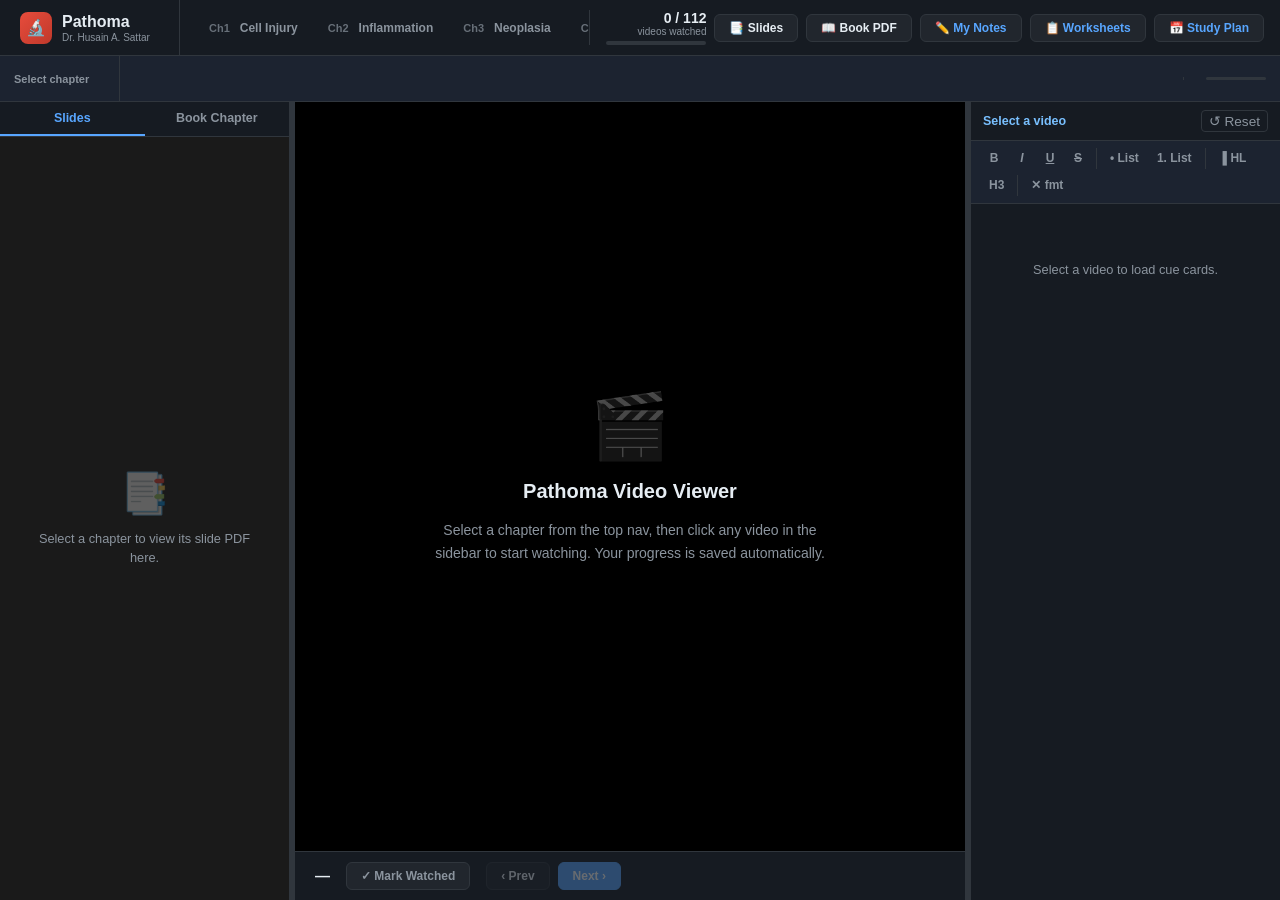
==== commit 015cfcce: "Add Ch3 worksheet with app integration styles, register in WS_AVAILABLE Co-Authored-By: Claude Sonne" ====
--- a/pathoma/index.html
+++ b/pathoma/index.html
@@ -2702,7 +2702,7 @@
 })();
 
 /* ── Worksheets view ─────────────────────────────────────────────── */
-const WS_AVAILABLE = new Set([1]);  // add chapter numbers as worksheets are created
+const WS_AVAILABLE = new Set([1, 2, 3]);  // add chapter numbers as worksheets are created
 
 let _wsOpen = false;
 let _wsActiveCh = null;
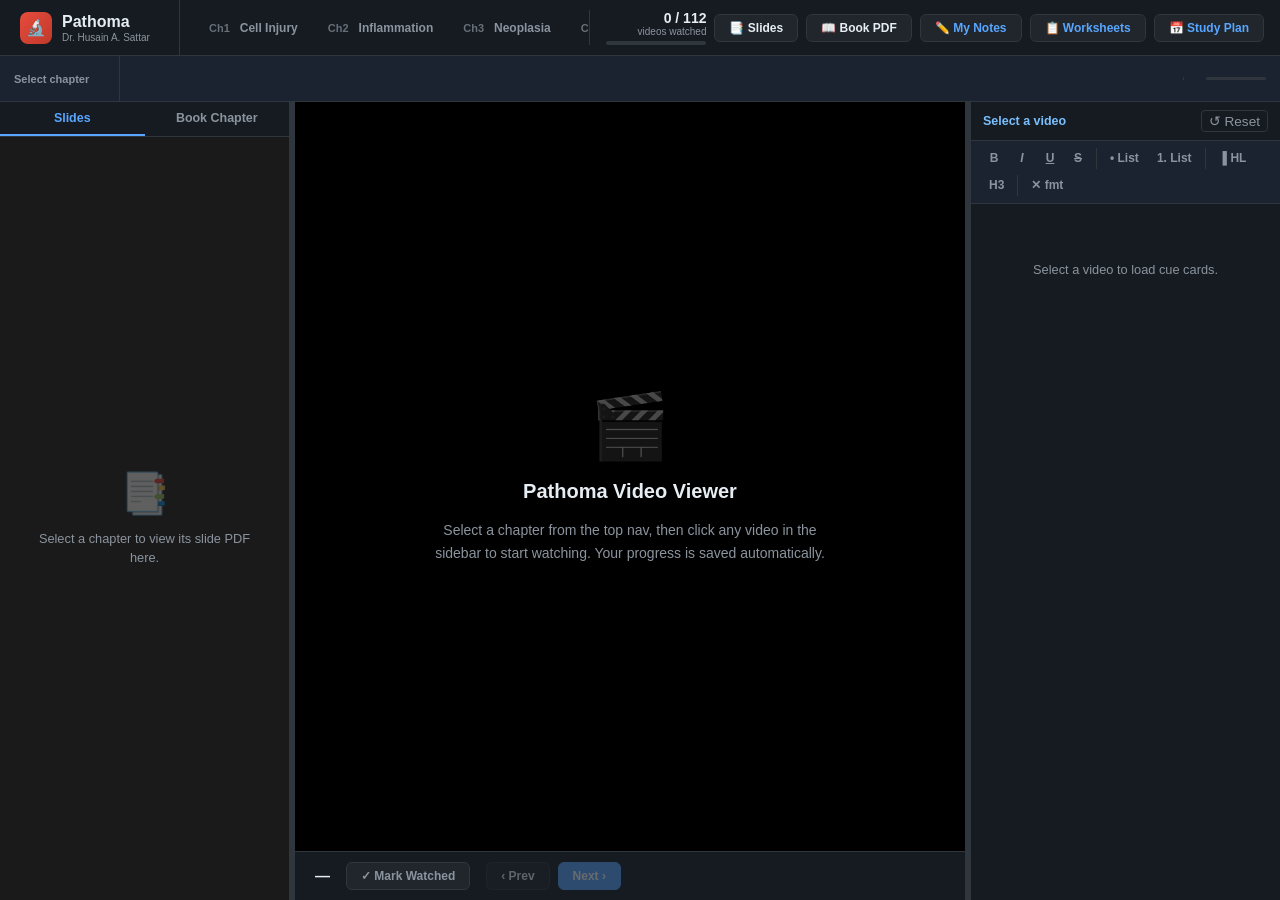
==== commit 3ad60d60: "Force cache-busting for worksheets: timestamp query string + no-cache meta tags Co-Authored-By: Clau" ====
--- a/pathoma/index.html
+++ b/pathoma/index.html
@@ -2751,11 +2751,9 @@
   renderWsLeft();
   const iframe = document.getElementById('worksheet-iframe');
   const placeholder = document.getElementById('ws-placeholder');
-  const url = `worksheets/ch${chNum}.html`;
-  if (iframe.dataset.src !== url) {
-    iframe.src = url;
-    iframe.dataset.src = url;
-  }
+  const url = `worksheets/ch${chNum}.html?v=${Date.now()}`;
+  iframe.src = url;
+  iframe.dataset.src = url;
   iframe.style.display = 'block';
   placeholder.style.display = 'none';
 }
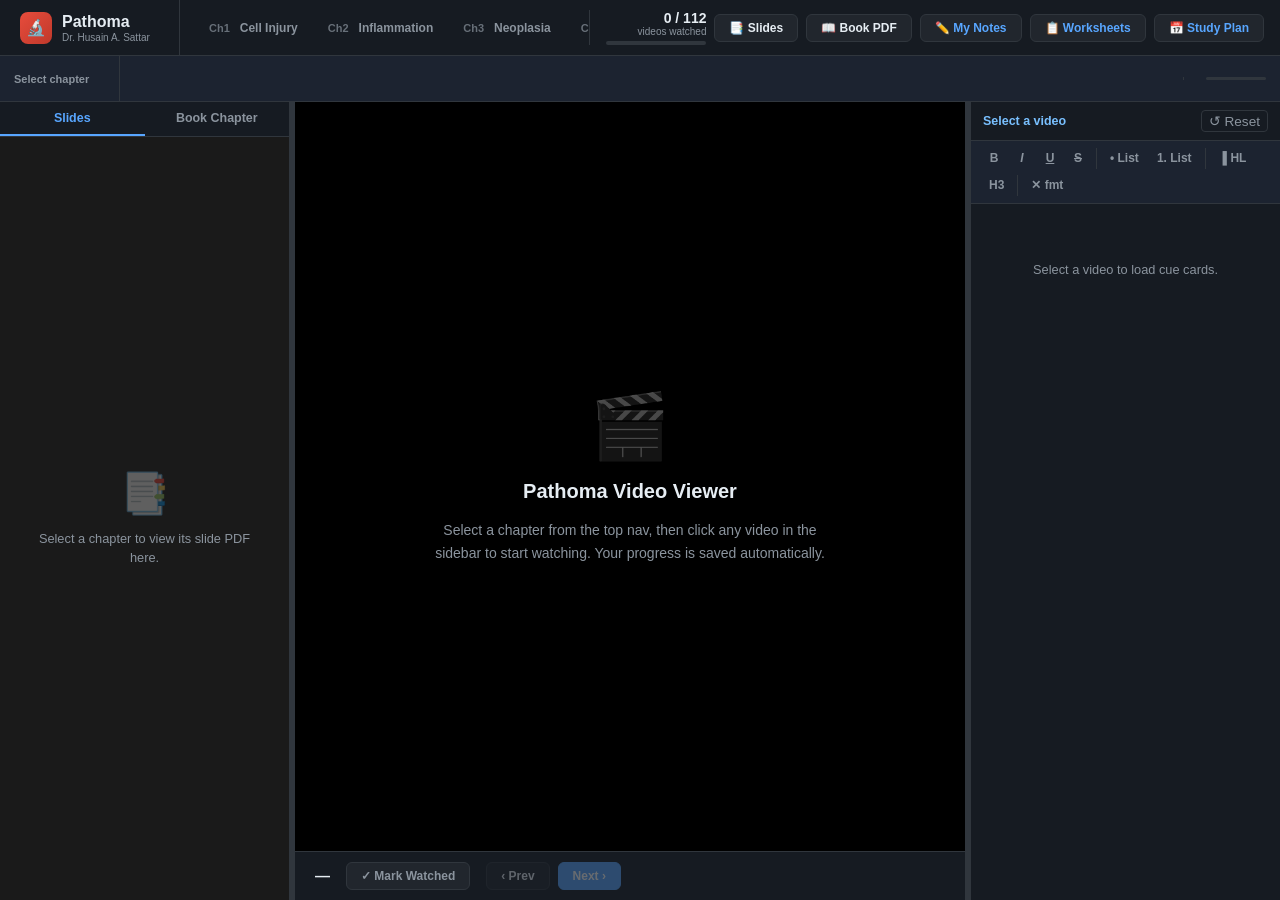
==== commit 0b65b023: "Fix video playback: add missing filename overrides, drop phantom error reset, add serve.py with HTTP" ====
--- a/pathoma/index.html
+++ b/pathoma/index.html
@@ -718,7 +718,7 @@
         <div class="placeholder-title">Pathoma Video Viewer</div>
         <div class="placeholder-sub">Select a chapter from the top nav, then click any video in the sidebar to start watching. Your progress is saved automatically.</div>
       </div>
-      <video id="video-player" controls style="display:none"></video>
+      <video id="video-player" controls preload="metadata" playsinline style="display:none"></video>
     </div>
 
     <div id="video-info-bar">
@@ -2283,8 +2283,11 @@
     '15.3-15.7': '15.3_15.7 Thyroid Gland',
     '15.10-15.11':'15.10 _ 15.11 Adrenal Cortex _ Adrenal Medulla',
     '17.5-17.6': '17.5 _ 17.6 Trauma _ Demyelinating Disorders',
+    '5.5':   '5.5 Normocytic Anemias with Extravascular Hemolysis',
     '6.1':   '6.1 Leukopenia and Leukocytosis',
+    '7.3':   '7.3 Atheriosclerosis',
     '7.4':   '7.4 Aortic Dissection and Aneurysm',
+    '9.4':   '9.4 Chronic Obstructive Pulmonary Disease',
     '11.2':  '11.2 Gallbladder and Biliary Tract',
     '13.4':  '13.4 Endometrium and Myometrium',
     '16.3':  '16.3 Benign Tumors and Fibrocystic Changes',
@@ -2460,6 +2463,24 @@
   const placeholder = document.getElementById('video-placeholder');
 
   const src = _buildVideoSrc(chapter, video);
+
+  // Install error handler BEFORE assigning src. Only treat it as a real failure
+  // if the element's currentSrc actually points at the file we tried to load —
+  // this avoids spurious "format error" reports from aborted/empty loads.
+  player.onerror = () => {
+    if (!player.currentSrc || !player.currentSrc.endsWith(src.split('/').pop())) return;
+    const err = player.error;
+    const codeMap = { 1: 'ABORTED', 2: 'NETWORK', 3: 'DECODE', 4: 'SRC_NOT_SUPPORTED' };
+    const why = err ? (codeMap[err.code] || err.code) + (err.message ? ' — ' + err.message : '') : 'unknown';
+    console.error('[video] failed to load', player.currentSrc, why);
+    placeholder.style.display = 'flex';
+    player.style.display = 'none';
+    placeholder.querySelector('.placeholder-sub').textContent =
+      'Could not load video (' + why + '). Resolved URL: ' + player.currentSrc;
+  };
+
+  // Setting src is enough — the browser aborts any prior load and starts the new one.
+  // Do NOT removeAttribute+load() first; that fires a phantom code-4 error.
   player.src = src;
   player.style.display = 'block';
   placeholder.style.display = 'none';
@@ -2551,7 +2572,7 @@
 
 // Keyboard shortcuts
 document.addEventListener('keydown', (e) => {
-  if (e.target.tagName === 'INPUT' || e.target.tagName === 'TEXTAREA') return;
+  if (e.target.tagName === 'INPUT' || e.target.tagName === 'TEXTAREA' || e.target.isContentEditable) return;
   if (e.key === 'ArrowRight' || e.key === 'n') {
     if (activeFlat !== null && activeFlat < FLAT.length - 1) playVideo(activeFlat + 1);
   } else if (e.key === 'ArrowLeft' || e.key === 'p') {
